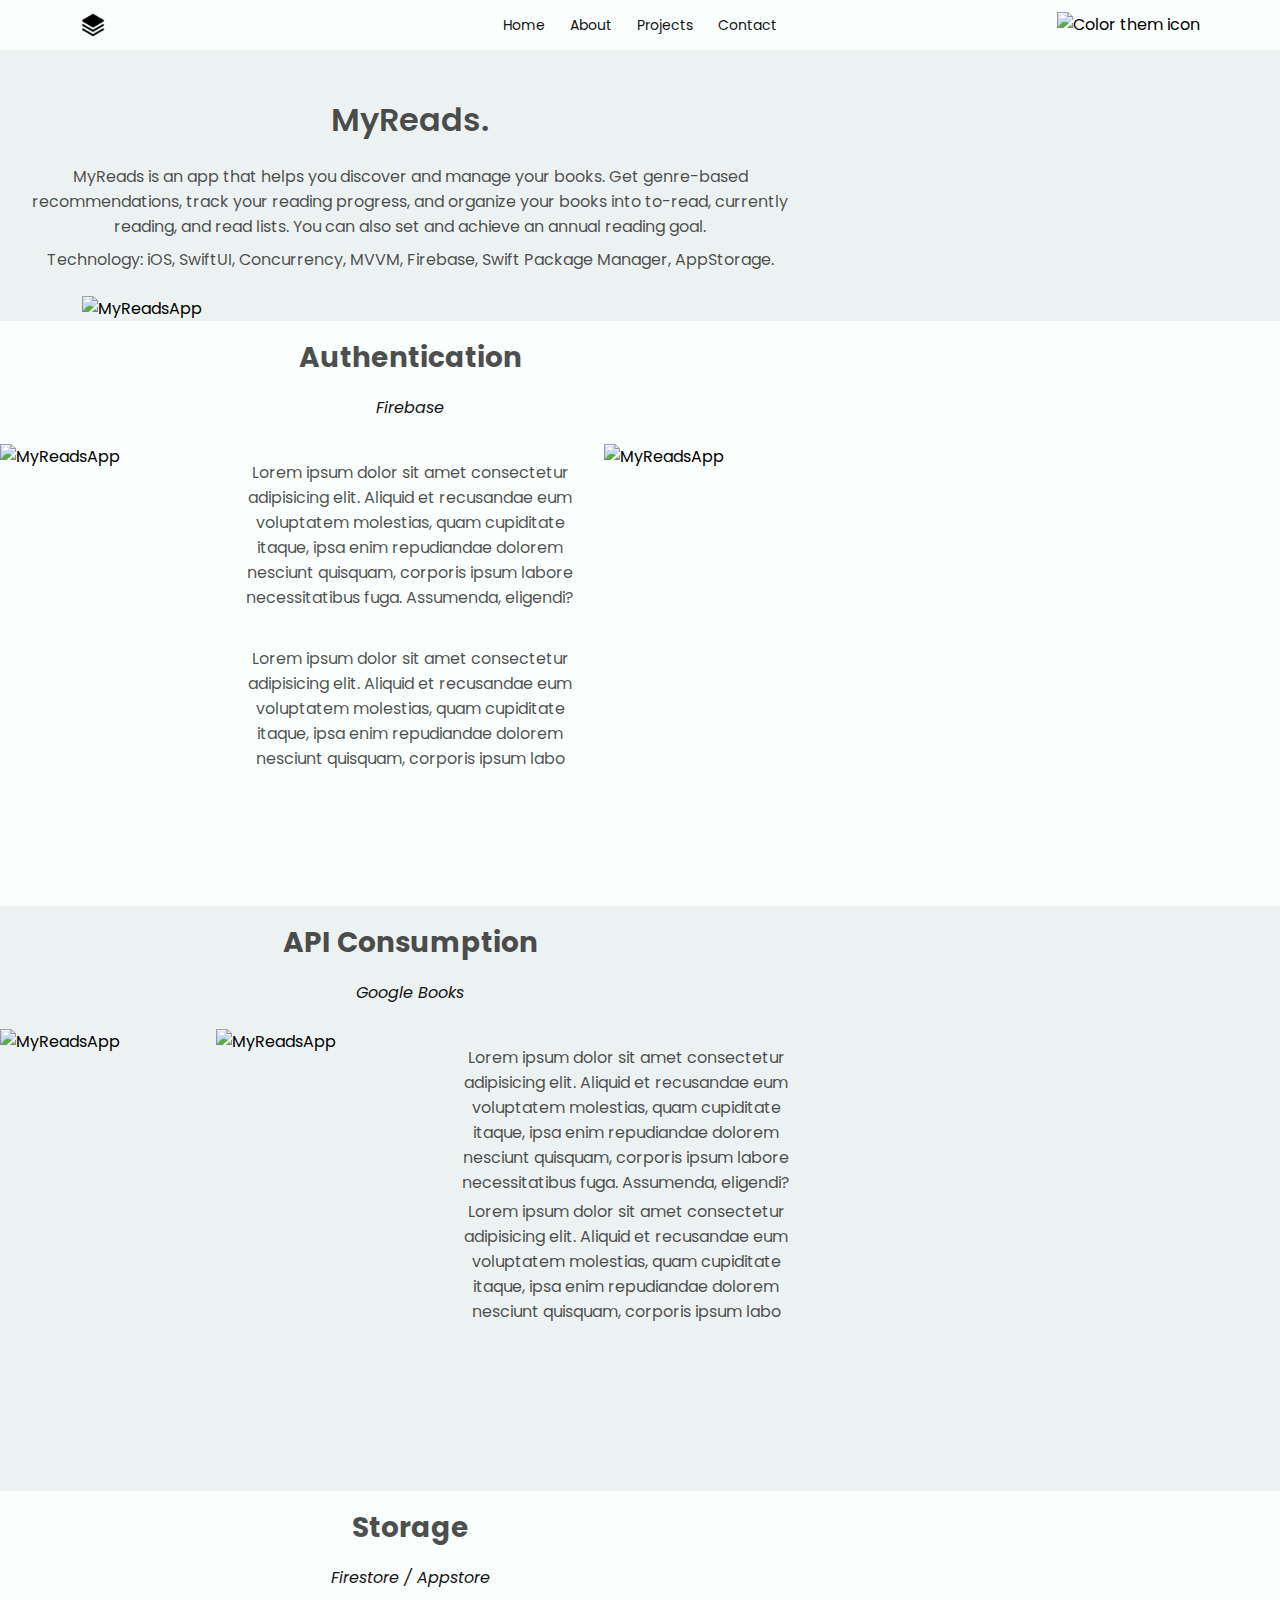
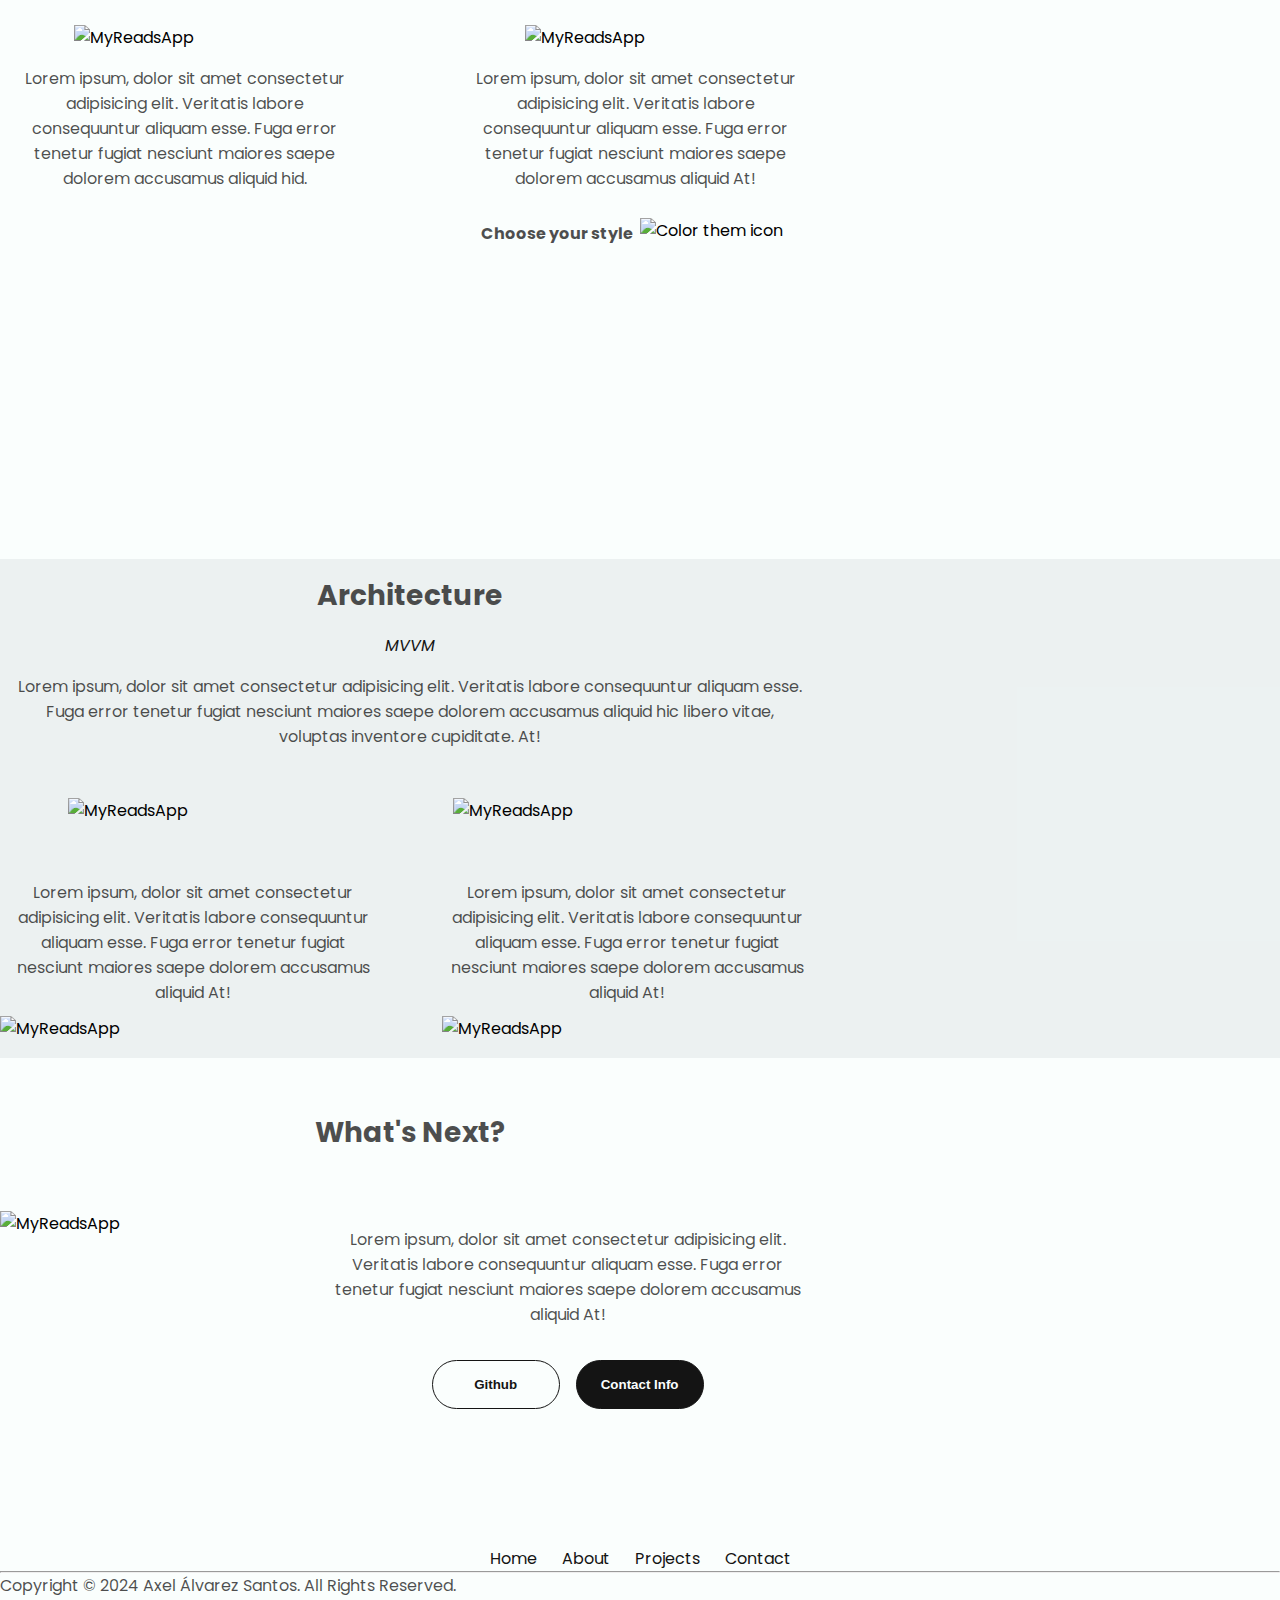
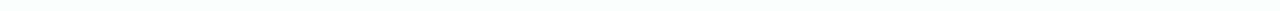
==== myreadsapp/index.html @ fb8199a4 "update media myreaadsapp details" ====
<!DOCTYPE html>
<html lang="en">
  <head>
    <meta charset="UTF-8" />
    <meta http-equiv="X-UA-Compatible" content="IE=edge" />
    <meta name="viewport" content="width=device-width, initial-scale=1.0" />
    <title>My Portfolio</title>
    
    <link rel="stylesheet" href="/-stylesheets/styleGeneral.css" />
    <link rel="stylesheet" href="/-stylesheets/style.css" />
    <link rel="stylesheet" href="/-stylesheets/projects.css" />
    
  </head>

  <body>
    <header>
      <!-- Contenedor de Navegación -->
      <div class="section-nav">
        <nav>
          <div class="logo">
            <img
              id="logo"
              class="icon"
              src="../assets/logo-light.png"
              src-light="../assets/logo-light.png"
              src-dark="../assets/logo-dark.png"z
              alt="logo icon"
            />
          </div>
          <div class="nav-links">
            <a href="/">Home</a>
            <a href="/#about">About</a>
            <a href="/#projects">Projects</a>
            <a href="/#contact">Contact</a>
          </div>
          <div class="icon-container">
            <img
              id="modeToggle"
              class="icon color-icon"
              src="../assets/theme_light.svg"
              src-light="../assets/theme_light.svg"
              src-dark="../assets/theme_dark.svg"
              alt="Color them icon"
            />
          </div>
        </nav>
      </div>
    </header>

    <main>
      <section id="myreadsapp-presentation" class="color">
        <div class="section-presentation-content">
          <h2>MyReads.</h2>

          <div class="section-details-presentation-content">
            <div class="section-textapp-content">
              <p class="section-text-p4">
                MyReads is an app that helps you discover and manage your books.
                Get genre-based recommendations, track your reading progress,
                and organize your books into to-read, currently reading, and
                read lists. You can also set and achieve an annual reading goal.
              </p>
              <p class="section-text-p4">
                Technology: iOS, SwiftUI, Concurrency, MVVM, Firebase, Swift
                Package Manager, AppStorage.
              </p>
            </div>

            <div class="section-presentation-screenshot-content">
              <img
                src="../assets/myreadsapp-screenshots/myreadsapp-presentation-light.png"
                src-light="../assets/myreadsapp-screenshots/myreadsapp-presentation-light.png"
                src-dark="../assets/myreadsapp-screenshots/myreadsapp-presentation-dark.png"
                alt="MyReadsApp"
                class="icon screenshot-presentation-img"
              />
            </div>
          </div>
        </div>
      </section>

      <section id="myreadsapp-authentication">
        <div class="section-appdetails-content">
          <h3>Authentication</h3>
          <h4>Firebase</h4>
          <div class="section-details">
            <div class="section-screenshot-content">
              <img
                src="../assets/myreadsapp-screenshots/myreadsapp-authentication-light.png"
                src-light="../assets/myreadsapp-screenshots/myreadsapp-authentication-light.png"
                src-dark="../assets/myreadsapp-screenshots/myreadsapp-authentication-dark.png"
                alt="MyReadsApp"
                class="icon screenshot-authentication-img"
              />
            </div>
            <div class="section-textapp-content">
              <p>
                Lorem ipsum dolor sit amet consectetur adipisicing elit. Aliquid
                et recusandae eum voluptatem molestias, quam cupiditate itaque,
                ipsa enim repudiandae dolorem nesciunt quisquam, corporis ipsum
                labore necessitatibus fuga. Assumenda, eligendi?
              </p>
              <p>
                Lorem ipsum dolor sit amet consectetur adipisicing elit. Aliquid
                et recusandae eum voluptatem molestias, quam cupiditate itaque,
                ipsa enim repudiandae dolorem nesciunt quisquam, corporis ipsum
                labo
              </p>
            </div>

            <div class="section-screenshot-content">
              <img
                src="../assets/myreadsapp-screenshots/myreadsapp-registrer-light.png"
                src-light="../assets/myreadsapp-screenshots/myreadsapp-registrer-light.png"
                src-dark="../assets/myreadsapp-screenshots/myreadsapp-registrer-dark.png"
                alt="MyReadsApp"
                class="icon screenshot-authentication-img"
              />
            </div>
          </div>
        </div>
      </section>

      <section id="myreadsapp-googlebooks" class="color">
        <div class="section-appdetails-content">
          <h3>API Consumption</h3>
          <h4>Google Books</h4>
          <div class="section-details">
            <div class="section-screenshot-content">
              <img
                src="../assets/myreadsapp-screenshots/myreadsapp-googleapi1-light.png"
                src-light="../assets/myreadsapp-screenshots/myreadsapp-googleapi1-light.png"
                src-dark="../assets/myreadsapp-screenshots/myreadsapp-googleapi1-dark.png"
                alt="MyReadsApp"
                class="icon screenshot-googlebooks-img"
              />
              <img
                src="../assets/myreadsapp-screenshots/myreadsapp-googleapi2-light.png"
                src-light="../assets/myreadsapp-screenshots/myreadsapp-googleapi2-light.png"
                src-dark="../assets/myreadsapp-screenshots/myreadsapp-googleapi2-dark.png"
                alt="MyReadsApp"
                class="icon screenshot-googlebooks-img"
              />
            </div>
            <div class="section-textapp-content">
              <p>
                Lorem ipsum dolor sit amet consectetur adipisicing elit. Aliquid
                et recusandae eum voluptatem molestias, quam cupiditate itaque,
                ipsa enim repudiandae dolorem nesciunt quisquam, corporis ipsum
                labore necessitatibus fuga. Assumenda, eligendi?
              </p>
              <p>
                Lorem ipsum dolor sit amet consectetur adipisicing elit. Aliquid
                et recusandae eum voluptatem molestias, quam cupiditate itaque,
                ipsa enim repudiandae dolorem nesciunt quisquam, corporis ipsum
                labo
              </p>
            </div>
          </div>
        </div>
      </section>

      <section id="myreadsapp-storage">
        <div class="section-appdetails-content">
          <h3>Storage</h3>
          <h4>Firestore / Appstore</h4>
          <div class="section-details">
            <div class="section-screenshot-content">
              <!-- <h4>Firestore</h4> -->
              <img
                src="../assets/myreadsapp-screenshots/myreadsapp-firestore-light.png"
                src-light="../assets/myreadsapp-screenshots/myreadsapp-firestore-light.png"
                src-dark="../assets/myreadsapp-screenshots/myreadsapp-firestore-dark.png"
                alt="MyReadsApp"
                class="icon screenshot-storage-img"
              />
              <div class="section-textapp-content">
                <p>
                  Lorem ipsum, dolor sit amet consectetur adipisicing elit.
                  Veritatis labore consequuntur aliquam esse. Fuga error tenetur
                  fugiat nesciunt maiores saepe dolorem accusamus aliquid hid.
                </p>
              </div>
            </div>
            <div class="section-screenshot-content">
              <!-- <h4>AppStore</h4> -->
              <img
                src="../assets/myreadsapp-screenshots/myreadsapp-appstorage-light.png"
                src-light="../assets/myreadsapp-screenshots/myreadsapp-appstorage-light.png"
                src-dark="../assets/myreadsapp-screenshots/myreadsapp-appstorage-dark.png"
                alt="MyReadsApp"
                class="icon screenshot-storage-img"
              />
              <div class="section-textapp-content">
                <p>
                  Lorem ipsum, dolor sit amet consectetur adipisicing elit.
                  Veritatis labore consequuntur aliquam esse. Fuga error tenetur
                  fugiat nesciunt maiores saepe dolorem accusamus aliquid At!
                </p>
                
              </div>
              <div class="try-mode">
                <p>Choose your style</p>
                <div class="icon-container">
                  <img
                    id="modeToggle2"
                    class="icon color-icon"
                    src="../assets/theme_light.svg"
                    src-light="../assets/theme_light.svg"
                    src-dark="../assets/theme_dark.svg"
                    alt="Color them icon"
                  />
                </div>
              </div>
              
            </div>
          </div>
        </div>
      </section>

      <section id="myreadsapp-mvvm" class="color">
        <div class="section-appdetails-content">

          <h3>Architecture</h3>
          <h4>MVVM</h4>

          <div class="section-textapp-content">
            <p>
              Lorem ipsum, dolor sit amet consectetur adipisicing elit.
              Veritatis labore consequuntur aliquam esse. Fuga error tenetur
              fugiat nesciunt maiores saepe dolorem accusamus aliquid hic
              libero vitae, voluptas inventore cupiditate. At!
            </p>
          </div>

          <div class="section-details">
            <div class="section-screenshot-content">
              <img
                src="../assets/myreadsapp-screenshots/myreadsapp-mvvm-light.png"
                src-light="../assets/myreadsapp-screenshots/myreadsapp-mvvm-light.png"
                src-dark="../assets/myreadsapp-screenshots/myreadsapp-mvvm-dark.png"
                alt="MyReadsApp"
                class="icon screenshot-viewmodel-img"
              />
            </div>

            <div class="section-screenshot-content">
              <img
                src="../assets/myreadsapp-screenshots/myreadsapp-code-viewmodel-light.png"
                src-light="../assets/myreadsapp-screenshots/myreadsapp-code-viewmodel-light.png"
                src-dark="../assets/myreadsapp-screenshots/myreadsapp-code-viewmodel-dark.png"
                alt="MyReadsApp"
                class="icon screenshot-code-viewmodel-img"
              />
            </div>
          </div>
        
          
          <div class="section-details">
            <div class="section-screenshot-content">
              <div class="section-textapp-content">
                <p>
                  Lorem ipsum, dolor sit amet consectetur adipisicing elit.
                  Veritatis labore consequuntur aliquam esse. Fuga error tenetur
                  fugiat nesciunt maiores saepe dolorem accusamus aliquid At!
                </p>
              </div>
              <img
                src="../assets/myreadsapp-screenshots/myreadsapp-code-repository-light.png"
                src-light="../assets/myreadsapp-screenshots/myreadsapp-code-repository-light.png"
                src-dark="../assets/myreadsapp-screenshots/myreadsapp-code-repository-dark.png"
                alt="MyReadsApp"
                class="icon screenshot-code-repository-img"
              />
            </div>

            <div class="section-screenshot-content">
              <div class="section-textapp-content">
                <p>
                  Lorem ipsum, dolor sit amet consectetur adipisicing elit.
                  Veritatis labore consequuntur aliquam esse. Fuga error tenetur
                  fugiat nesciunt maiores saepe dolorem accusamus aliquid At!
                </p>
              </div>
              <img
                src="../assets/myreadsapp-screenshots/myreadsapp-code-datasource-light.png"
                src-light="../assets/myreadsapp-screenshots/myreadsapp-code-datasource-light.png"
                src-dark="../assets/myreadsapp-screenshots/myreadsapp-code-datasource-dark.png"
                alt="MyReadsApp"
                class="icon screenshot-code-datasource-img"
              />
            </div>
          </div>
          
        </div>
      </section>


      <section id="myreadsapp-whatsnext">
        <div class="section-appdetails-content">
          <h3>What's Next?</h3>
          <section class="section-details">
            <div class="section-screenshot-content">
              <img
                src="../assets/myreadsapp-screenshots/myreadsapp-whatsnext-light.png"
                src-light="../assets/myreadsapp-screenshots/myreadsapp-whatsnext-light.png"
                src-dark="../assets/myreadsapp-screenshots/myreadsapp-whatsnext-dark.png"
                alt="MyReadsApp"
                class="icon screenshot-whatsnext-img"
              />
            </div>
            <div class="section-textapp-content">
              
              <p>
                Lorem ipsum, dolor sit amet consectetur adipisicing elit.
                Veritatis labore consequuntur aliquam esse. Fuga error tenetur
                fugiat nesciunt maiores saepe dolorem accusamus aliquid At!
              </p>



              <div class="btn-container">
                <button
                  class="btn btn-color-2"
                  onclick="window.open('')"
                >
                  Github
                </button>
                <button
                  class="btn btn-color-1"
                  onclick="location.href='/#contact'"
                >
                  Contact Info
                </button>
              </div>
            </div>

            
            
          </section>
          


        </div>
      </section>

    </main>

    <!-- Footer -->
    <footer>
      <div class="section-container">
        <div class="directory nav-links">
          <a href="/#profile">Home</a>
          <a href="/#about">About</a>
          <a href="/#projects">Projects</a> 
          <a href="/#contact">Contact</a>
        </div>

        <div class="legal">
          <hr />
          <p>Copyright &#169; 2024 Axel Álvarez Santos. All Rights Reserved.</p>
        </div>
      </div>
    </footer>

    <!-- Script -->
    <script src="../script.js"></script>
  </body>
</html>
---- -stylesheets/styleGeneral.css ----
/* GENERAL */

@import url("https://fonts.googleapis.com/css2?family=Poppins:wght@300;400;500;600&display=swap");

:root {
  --color-element-background-primary: #fafefd;
  --color-element-background-primary-alternate: #141414fe;
  --color-element-background-secondary: #c2cdd140;
  --color-element-background-secondary-alternate: #141414f2;
  --color-element-background-tertiary: #fafefdbf;
  --color-element-label-primary: #141414;
  --color-element-label-primary-alternate: #fafefdfe;
  --color-element-label-secondary: #141414bf;
  --color-element-label-secondary-alternate: #c2cdd1;
  --color-element-border-primary: #141414 0.1rem solid;
  --color-element-border-prymary-alternate: #fafefdfe 0.1rem solid;

  --color-element-button-primary: #fafefd;
  --color-element-button-primary-alternate: #141414;

  --color-element-link: #009cdf;
  --color-element-separator: #c2cdd1;

  --font-size-s: 12px;
  --font-size-m: 14px;
  --font-size-l: 16px;

  --symbol-xs: 20px;
  --symbol-s: 23px;
	--symbol-m: 26px;
	--symbol-l: 35px;

  --padding-xxs: 4px;
	--padding-xs: 10px;
	--padding-s: 20px;
	--padding-m: 40px;
	--padding-l: 80px;
  --padding-xl: 100px;
	
	--content-width-article: 600px;
	--content-width-normal: 1000px;
  --content-width-extra: 1400px;
}

/* Dark Mode */
[theme="dark"] {
  --color-element-background-primary: #141414;
  --color-element-background-primary-alternate: #141414fe;
  --color-element-background-secondary: #302f2f40;
  --color-element-background-secondary-alternate: #3d322e40;
  --color-element-background-tertiary: #141414bf;
  --color-element-label-primary: #fafefd;
  --color-element-label-primary-alternate: #fafefdfe;
  --color-element-label-secondary: #fafefdbf;
  --color-element-label-secondary-alternate: #c2cdd1;

  --color-element-button-primary: #141414;
  --color-element-button-primary-alternate: #fafefd;

  --color-element-border-primary: #fafefdfe 0.1rem solid;
  --color-element-border-prymary-alternate: #141414 0.1rem solid;

  --color-element-separator: #c2cdd180;
}

* {
  margin: 0;

}

html {
  overflow-x: hidden;
  scroll-behavior: smooth;
}

body {
  font-family: "Poppins", sans-serif;
  background-color: var(--color-element-background-primary);
  overflow-x: hidden;
}

h1 {
  font-weight: 600;
  font-size: 3rem;
  color: var(--color-element-label-primary);
}

h2 {
  font-weight: 600;
  font-size: 2rem;
  color: var(--color-element-label-secondary);
  margin-bottom: 0.25rem;
}

h3 {
  font-size: 1.75rem;
  margin-bottom: 1rem;
  margin-top: 1rem;
  color: var(--color-element-label-secondary);
}

h4 {
  font-weight: 400;
  font-size: 1rem;
  color: var(--color-element-label-primary);
  font-style: italic;
}

p {
  font-size: var(--font-size-l);
  color: var(--color-element-label-secondary);
}

a,
.btn {
  transition: all 300ms ease;
}

/* NAV */
header {
  position: fixed;
  top: 0;
  width: 100%;
  background-color: var(--color-element-background-primary);
  z-index: 1000;
  /* box-shadow: 0 2px 5px rgba(0, 0, 0, 0.1); */
  display: flex;
  justify-content: center;
  height: 50px;
  align-items: center;
}

.section-nav {
  width: min(100dvw - var(--padding-l), var(--content-width-extra));
  padding: 0 5rem;
}

header nav {
  display: grid;
  grid-template-columns: 2fr 1fr 2fr;
  box-sizing: border-box;
  margin: auto;
  justify-content: center;
  gap: 45px;
  align-items: center;
}

.icon-container,
.logo {
  display: flex;
  align-self: center;
}

.nav-links {
  grid-column: 2;
  display: flex;
  gap: 25px;
  justify-content: center;
}

.icon-container {
  grid-column: 3;
  margin-left: auto;
}

nav a {
  text-decoration: none;
  color: var(--color-element-label-primary);
  font-size: 14px;
}

a {
  text-decoration: none;
  color: var(--color-element-label-primary);
}

a:hover {
  color: var(--color-element-label-secondary);
}

/* ICONS */
.icon {
  cursor: pointer;
  height: var(--symbol-l);
}

nav .icon {
  cursor: pointer;
  height: var(--symbol-m);
}

/* BUTTONS */
.btn-container {
  display: flex;
  justify-content: center;
  gap: 1rem;
  margin-top: 1.75rem;
}

.btn {
  font-weight: 600;
  transition: all 300ms ease;
  padding: 1rem;
  width: 8rem;
  border-radius: 2rem;
}

.btn-color-1,
.btn-color-2 {
  border: var(--color-element-border-primary);
}

.btn-color-2 {
  background: none;
  color: var(--color-element-button-primary-alternate);
}

.btn-color-1,
.btn-color-2:hover {
  background: var(--color-element-button-primary-alternate);
  color: var(--color-element-button-primary);
}

.btn-color-1:hover {
  background: var(--color-element-background-tertiary);
  color: var(--color-element-button-primary-alternate);
}

.btn-container {
  gap: 1rem;
}
---- -stylesheets/projects.css ----
/* GENERAL */
.color {
  background-color: var(--color-element-background-secondary);
}

p {
  margin-bottom: 1%;
}

.section-textapp-content {
  display: flex;
  flex-direction: column;
  justify-content: center;
  text-align: center;
  margin: 1rem;
}

/* PRESENTATION SECTION*/
#myreadsapp-presentation {
  max-height: 94dvh;
  padding-top: 6rem;
}

.section-presentation-content {
  display: flex;
  flex-direction: column;
  width: min(100dvh - var(--padding-l), var(--content-width-normal));
  height: 100%;
  align-items: center;
  overflow: hidden;
}

.section-details-presentation-content {
  display: flex;
  flex-direction: column;
  width: auto;
  height: 100%;
  align-items: center;
}

.section-presentation-screenshot-content {
  display: flex;
  margin-top: auto;
  width: 80%;
  height: 75%;
  overflow: hidden;
}

.screenshot-presentation-img {
  width: 100%;
  height: 100%;
  object-fit: contain;
  margin: auto auto 0;
}

/* DETAILS GENERAL */
.section-appdetails-content {
  display: flex;
  flex-direction: column;
  width: min(100dvh - var(--padding-l), var(--content-width-normal));
  height: auto;
  align-items: center;
  margin: auto 0;
}

.section-details {
  display: flex;
  flex-direction: row;
  width: 100%;
  height: 100%;
  margin-top: 3%;
}

.section-screenshot-content {
  display: flex;
  flex-direction: column;
  width: 100%;
  height: auto;
  align-items: center;
}

/* AUTHENTICATION */
#myreadsapp-authentication {
  min-height: 65dvh;
  height: auto;
}

#myreadsapp-authentication .section-screenshot-content {
  width: 28%;
}

#myreadsapp-authentication .section-textapp-content {
  width: 46%;
  gap: 2rem;
}

.screenshot-authentication-img {
  width: 100%;
  height: 100%;
  object-fit: contain;
  margin: auto;
}

/* GOOGLEBOOKS */
#myreadsapp-googlebooks {
  min-height: 65dvh;
  height: auto;
}

#myreadsapp-googlebooks .section-screenshot-content {
  flex-direction: row;
  width: 56%;
  gap: 0;
}

#myreadsapp-googlebooks .section-textapp-content {
  width: 46%;
}

.screenshot-googlebooks-img {
  width: 50%;
  height: 100%;
  object-fit: contain;
  margin: auto;
}

/* STORAGE */
#myreadsapp-storage {
  min-height: 70dvh;
  height: auto;
}

#myreadsapp-storage .section-details {
  flex-direction: row;
  gap: 10%;
}

#myreadsapp-storage .section-screenshot-content {
  width: 50%;
  height: 100%;
}

.screenshot-storage-img {
  width: 60%;
  height: 100%;
  object-fit: contain;
  margin: 3% 0 0;
}

#myreadsapp-storage .icon-container {
  margin: 2%;
}

#myreadsapp-storage .icon-container img {
  pointer-events: visible;
}

/* MVVM */
#myreadsapp-mvvm {
  height: auto;
  padding-top: 0rem;
}

#myreadsapp-mvvm .section-appdetails-content {
  margin: 3% 0;
}

#myreadsapp-mvvm .section-details {
  flex-direction: row;
  gap: 3rem;
  margin-bottom: 2%;
}

.screenshot-viewmodel-img {
  width: 65%;
  height: 100%;
  object-fit: contain;
  margin: auto;
}

.screenshot-code-viewmodel-img {
  width: 90%;
  height: 100%;
  object-fit: contain;
  margin: auto;
}

#myreadsapp-mvvm .section-screenshot-content {
  margin: 0 auto auto;
}

#myreadsapp-mvvm .section-textapp-content {
  margin-bottom: 2%;
}

.screenshot-code-repository-img {
  width: 100%;
  height: 100%;
  object-fit: contain;
  margin: 0 auto auto;
}

.screenshot-code-datasource-img {
  width: 96%;
  height: 100%;
  object-fit: contain;
  margin: 0 auto auto;
}

/* WHATS NEXT */
#myreadsapp-whatsnext {
  min-height: 50dvh;
  height: auto;
  padding-top: 0rem;
  justify-content: end;
}

#myreadsapp-whatsnext .section-appdetails-content {
  flex-direction: column;
  height: 100%;
  margin-bottom: 0;
}

#myreadsapp-whatsnext .section-details {
  margin-top: 5%;
  margin-bottom: 0;
  flex-direction: row;
}

#myreadsapp-whatsnext .section-screenshot-content {
  width: 40%;
}

#myreadsapp-whatsnext .section-textapp-content {
  flex-direction: column;
  width: 60%;
  margin-bottom: auto;
}

.screenshot-whatsnext-img {
  width: 100%;
  height: 100%;
  object-fit: contain;
  margin: 0 auto auto;
  margin-inline: 0;
}

.screenshot-whatsnext-img img {
  margin-top: auto;
}

.try-mode {
  display: flex;
  flex-direction: row;
  width: 100%;
  align-items: center;
  justify-content: center;
  margin: auto;
}

.try-mode p {
  font-weight: bold;
}

/* Prevent selecting images */
nav img {
  pointer-events: visible;
}

img {
  pointer-events: none;
}

@media screen and (min-width: 2560px) {
  .section-nav {
    width: min(100dvh - var(--padding-l), var(--content-width-extra));
  }

  .section-appdetails-content {
    width: min(100dvh - var(--padding-l), var(--content-width-extra));
  }

  .section-presentation-screenshot-content {
    display: flex;
    margin-top: auto;
    width: 100dvw;
    height: auto;
    overflow: hidden;
    padding: auto;
  }
}

@media screen and (max-width: 1024px) {
  .section-nav,
  .section-presentation-content,
  .section-appdetails-content {
    width: 95dvw;
  }
}

@media screen and (max-width: 834px) {
}

@media only screen and (max-width: 700px) {
  header nav {
    gap: 25px;
  }

  nav .icon {
    height: var(--symbol-s);
  }

  h1 {
    font-size: 1.75rem;
  }

  h2 {
    font-size: 1.25rem;
  }

  h3 {
    font-size: 1.25rem;
  }

  h4 {
    font-size: 0.9rem;
  }

  p {
    font-size: var(--font-size-s);
  }

  .section-appdetails-content {
    margin: 1rem 0 2rem;
  }

  /* PRESENTATION SECTION */
  #myreadsapp-presentation {
    max-height: 90dvh;
    height: auto;
    /* overflow: hidden; */
  }

  .section-presentation-screenshot-content {
    width: 100dvw;
    height: auto;
  }

  #myreadsapp img {
    margin-bottom: 0;
  }

  /* AUTHENTICATION SECTION */
  #myreadsapp-authentication {
    height: auto;
    margin: 2rem 0;
  }

  #myreadsapp-authentication .section-details {
    flex-direction: column;
    align-items: center;
    margin: 2rem 0;
  
  }

  #myreadsapp-authentication .section-screenshot-content {
    width: 60dvw;
  }

  #myreadsapp-authentication .section-textapp-content {
    width: 70dvw;
  }

  /* AUTHENTICATION GOOGLEBOOKS */
  #myreadsapp-googlebooks {
    height: auto;
  }

  #myreadsapp-googlebooks .section-details {
    flex-direction: column;
    align-items: center;
    margin: 2rem 0;
  }

  #myreadsapp-googlebooks .section-screenshot-content {
    width: 80dvw;
  }

  #myreadsapp-googlebooks .section-textapp-content {
    width: 70dvw;
  }

  /* AUTHENTICATION STORAGE */

  #myreadsapp-storage {
    height: auto;
  }

  #myreadsapp-storage .section-details {
    flex-direction: column;
    align-items: center;
    margin: 2rem 0;
    gap: 2rem;
  }

  #myreadsapp-storage .section-screenshot-content {
    width: 90dvw;
  }

  #myreadsapp-storage .section-textapp-content {
    width: 90dvw;
  }

  /* MVVM SECTION */
  #myreadsapp-mvvm {
    height: auto;
  }


  #myreadsapp-mvvm .section-details {
    flex-direction: column;
    align-items: center;
    margin: 2rem 0;
    gap: 2rem;
  }

  
  #myreadsapp-mvvm .section-details img {
    width: 70dvw;
  }

  #myreadsapp-mvvm .section-textapp-content {
    width: 90dvw;
  }


  /* AUTHENTICATION WHATSANEXT */
  #myreadsapp-whatsnext {
    height: auto;
  }

  #myreadsapp-whatsnext .section-details {
    flex-direction: column-reverse;
    align-items: center;
    margin: 2rem 0 0;
    gap: 3rem;
  }


  #myreadsapp-whatsnext .section-screenshot-content {
    margin-top: auto;
    margin-bottom: 0;
    margin-top: 2rem;
    width: 50dvw;
    
  }

  #myreadsapp-whatsnext img {
    margin-top: auto;
  }

  #myreadsapp-whatsnext .btn {
    padding: 0.75rem;
  }

  /* FOOTER */
  footer .directory {
    gap : 14px
  } 
}
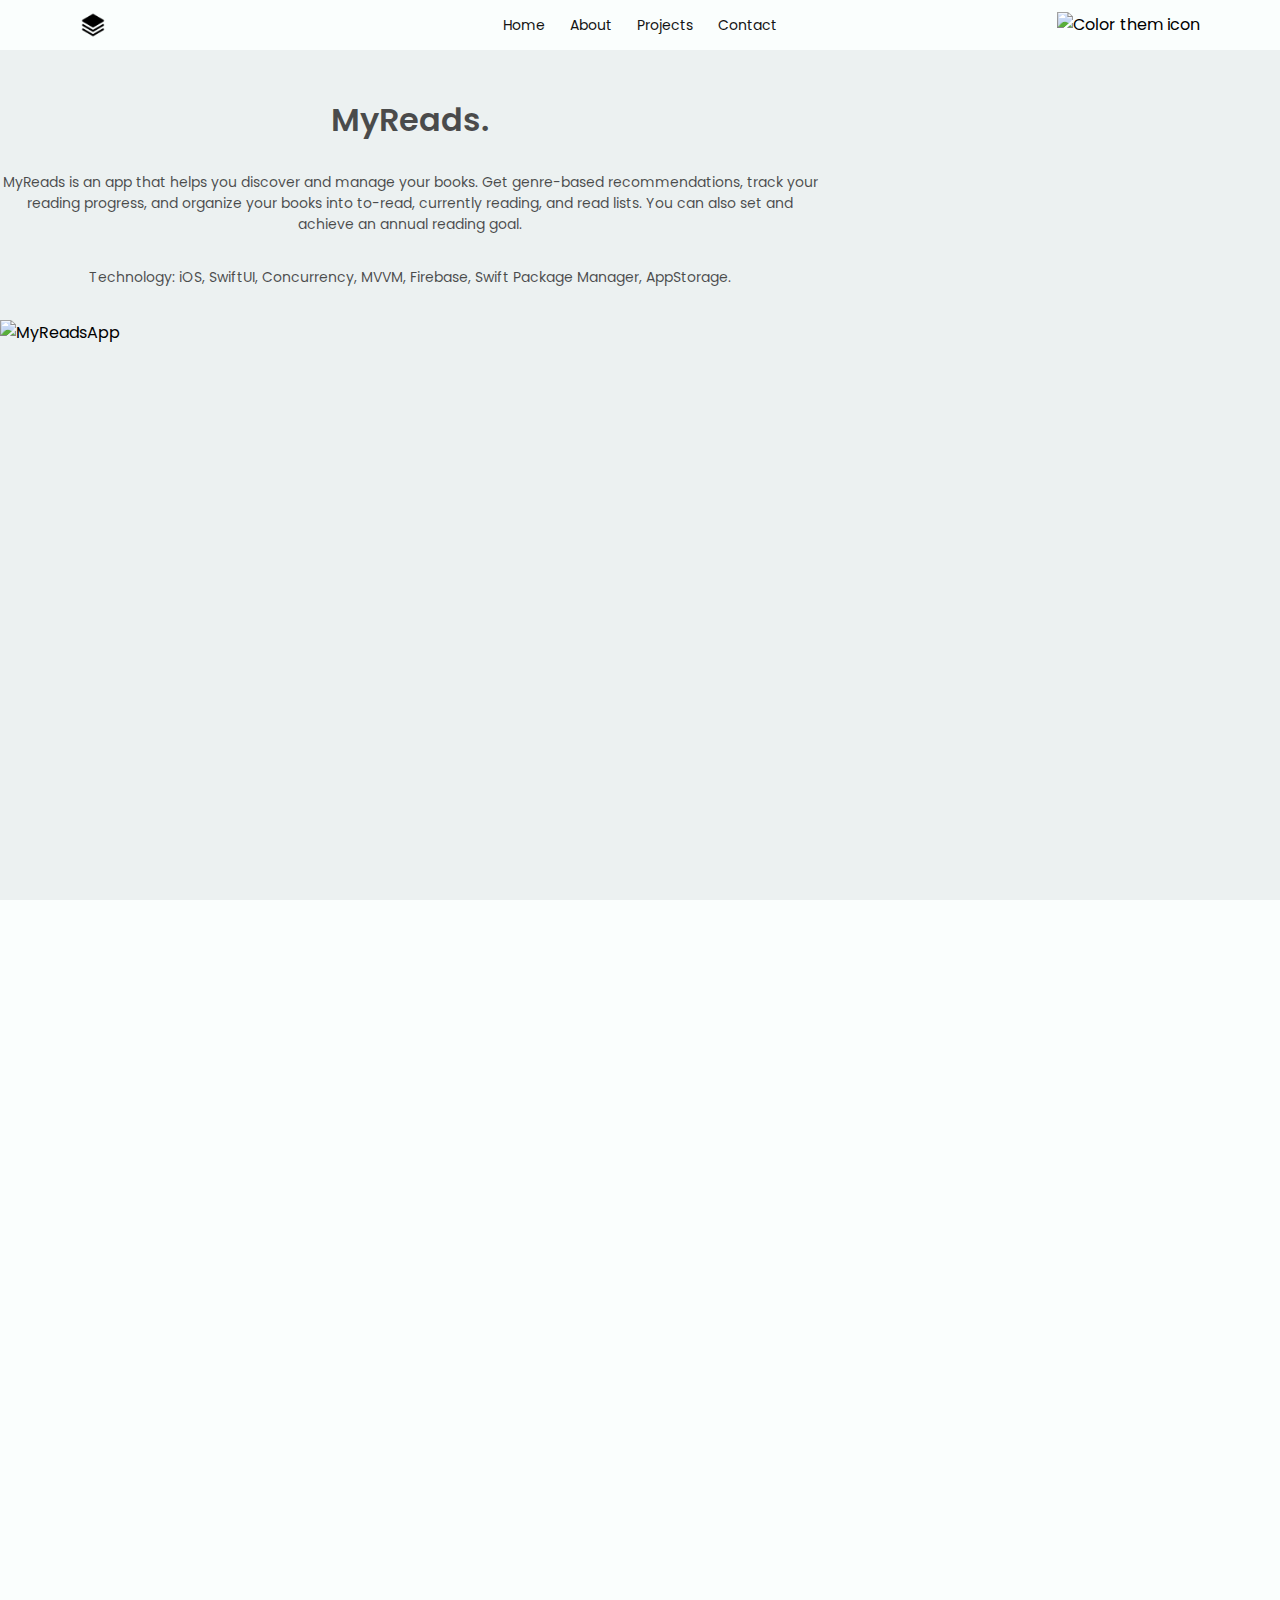
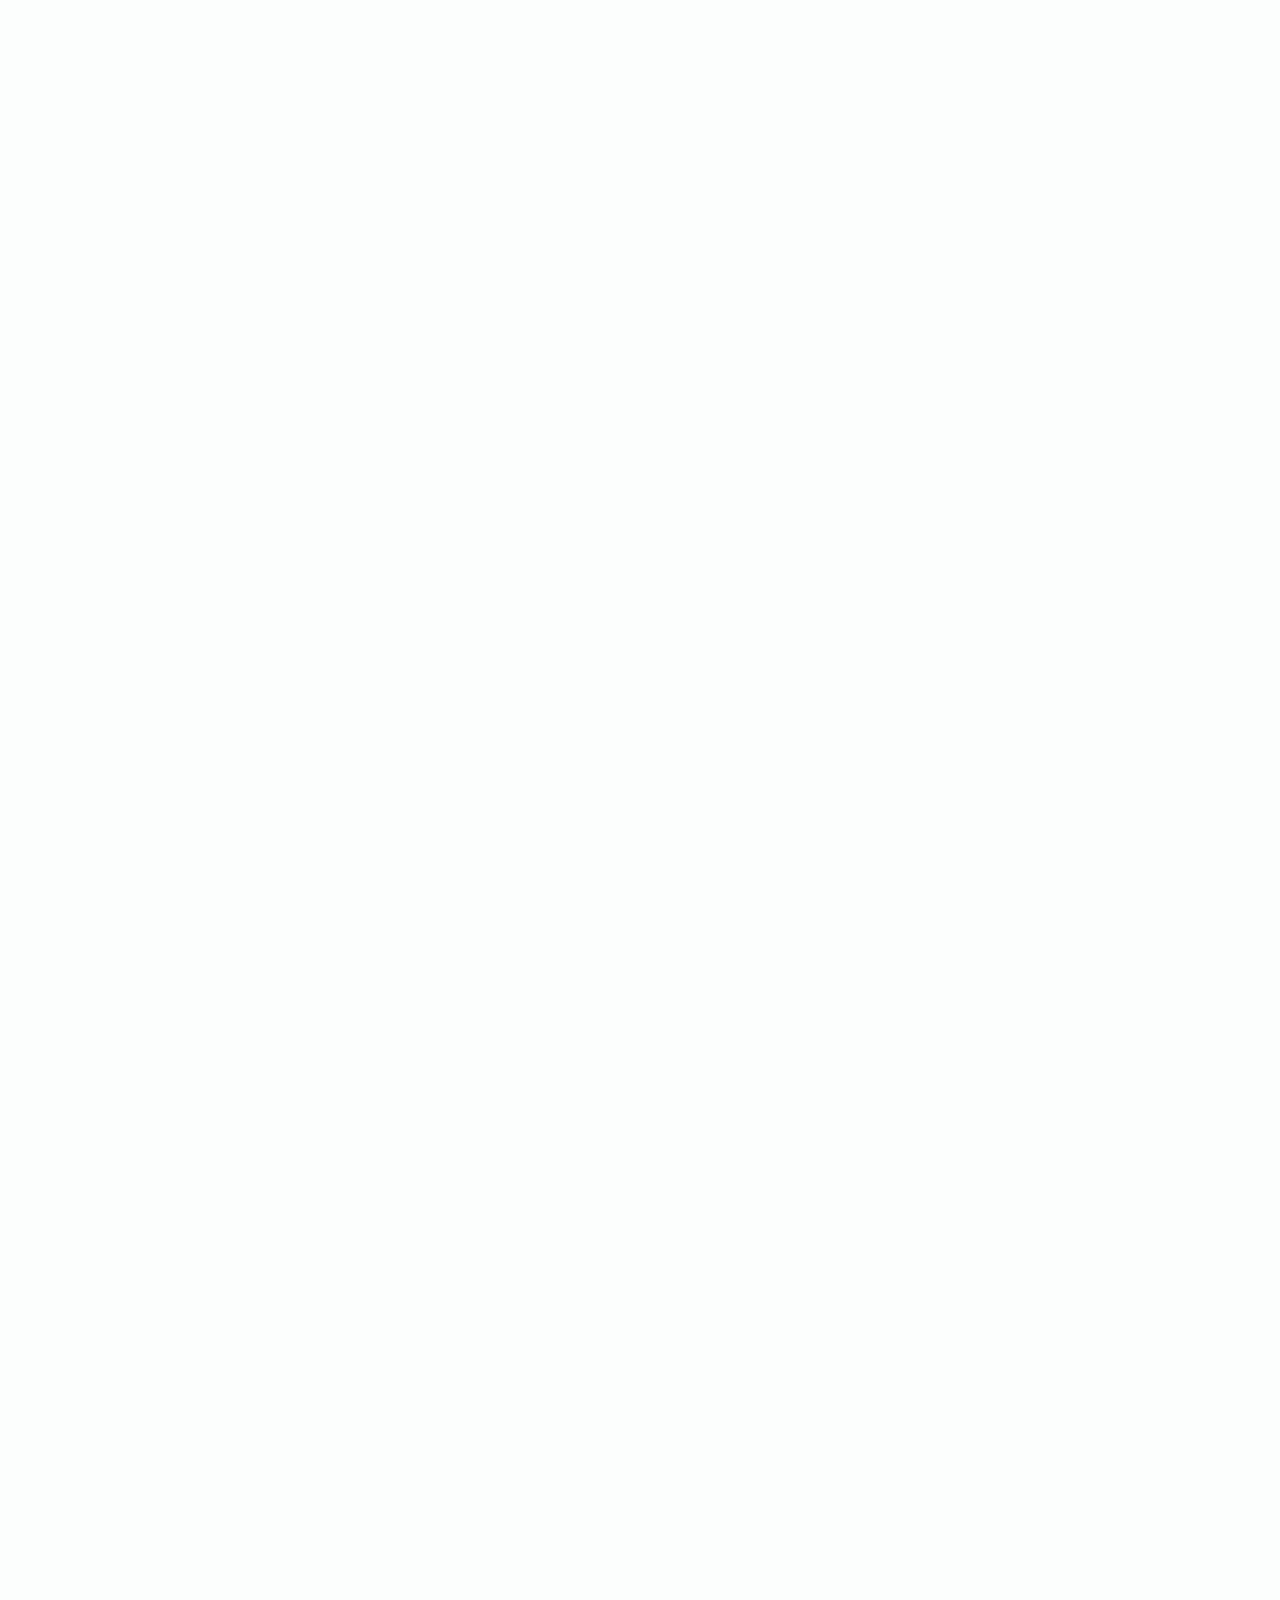
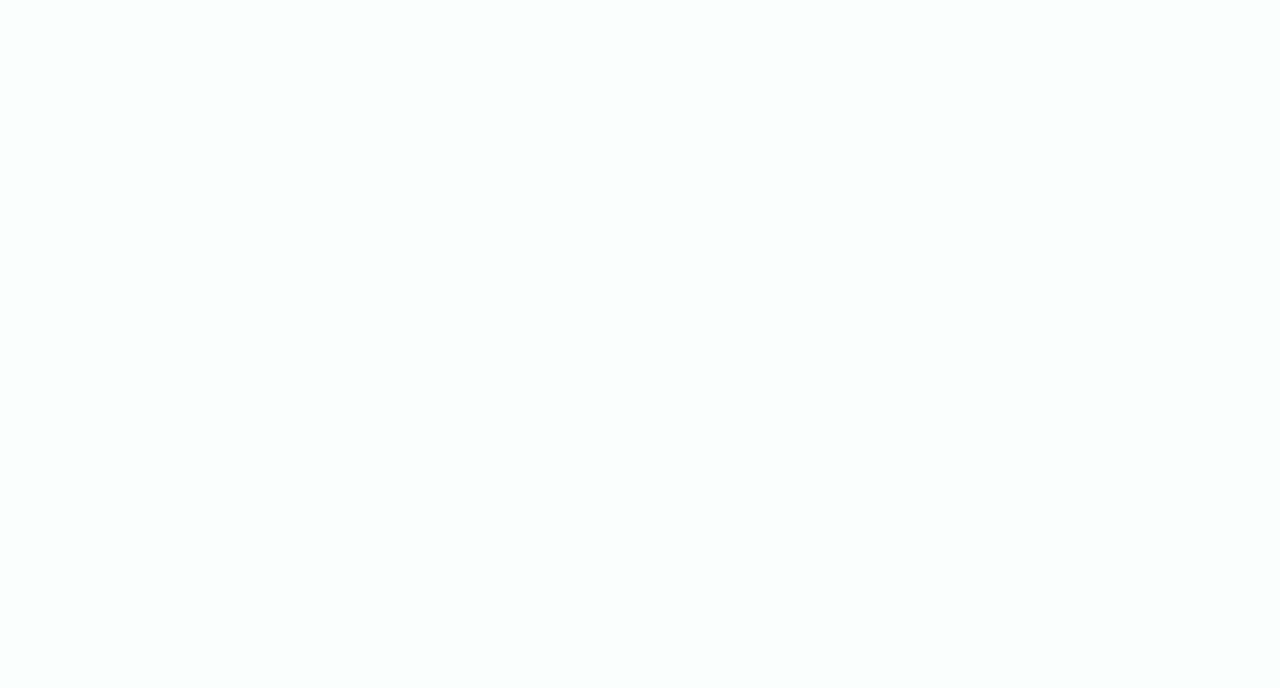
==== commit bb2d0bb6: "update myreadsapp struct" ====
--- a/myreadsapp/index.html
+++ b/myreadsapp/index.html
@@ -5,11 +5,10 @@
     <meta http-equiv="X-UA-Compatible" content="IE=edge" />
     <meta name="viewport" content="width=device-width, initial-scale=1.0" />
     <title>My Portfolio</title>
-    
+
     <link rel="stylesheet" href="/-stylesheets/styleGeneral.css" />
     <link rel="stylesheet" href="/-stylesheets/style.css" />
     <link rel="stylesheet" href="/-stylesheets/projects.css" />
-    
   </head>
 
   <body>
@@ -23,7 +22,7 @@
               class="icon"
               src="../assets/logo-light.png"
               src-light="../assets/logo-light.png"
-              src-dark="../assets/logo-dark.png"z
+              src-dark="../assets/logo-dark.png"
               alt="logo icon"
             />
           </div>
@@ -90,21 +89,23 @@
                 src-light="../assets/myreadsapp-screenshots/myreadsapp-authentication-light.png"
                 src-dark="../assets/myreadsapp-screenshots/myreadsapp-authentication-dark.png"
                 alt="MyReadsApp"
-                class="icon screenshot-authentication-img"
+                class="icon screenshot-img"
               />
             </div>
             <div class="section-textapp-content">
               <p>
-                Lorem ipsum dolor sit amet consectetur adipisicing elit. Aliquid
-                et recusandae eum voluptatem molestias, quam cupiditate itaque,
-                ipsa enim repudiandae dolorem nesciunt quisquam, corporis ipsum
-                labore necessitatibus fuga. Assumenda, eligendi?
-              </p>
-              <p>
-                Lorem ipsum dolor sit amet consectetur adipisicing elit. Aliquid
-                et recusandae eum voluptatem molestias, quam cupiditate itaque,
-                ipsa enim repudiandae dolorem nesciunt quisquam, corporis ipsum
-                labo
+                The authentication screen allows users to log in to the app
+                using their email and password or through Google and Apple
+                authentication. The integration with Firebase Authentication
+                ensures a secure and efficient process, managing both credential
+                verification and real-time error handling.
+              </p>
+              <p>
+                The registration screen provides new users with the option to
+                create an account using their email and password. Upon
+                registration, user data is securely stored in Firebase
+                Authentication, facilitating user management and integration
+                with other Firebase services.
               </p>
             </div>
 
@@ -114,7 +115,7 @@
                 src-light="../assets/myreadsapp-screenshots/myreadsapp-registrer-light.png"
                 src-dark="../assets/myreadsapp-screenshots/myreadsapp-registrer-dark.png"
                 alt="MyReadsApp"
-                class="icon screenshot-authentication-img"
+                class="icon screenshot-img"
               />
             </div>
           </div>
@@ -132,28 +133,32 @@
                 src-light="../assets/myreadsapp-screenshots/myreadsapp-googleapi1-light.png"
                 src-dark="../assets/myreadsapp-screenshots/myreadsapp-googleapi1-dark.png"
                 alt="MyReadsApp"
-                class="icon screenshot-googlebooks-img"
-              />
+                class="icon screenshot-img"
+              />
+            </div>
+            <div class="section-screenshot-content">
               <img
                 src="../assets/myreadsapp-screenshots/myreadsapp-googleapi2-light.png"
                 src-light="../assets/myreadsapp-screenshots/myreadsapp-googleapi2-light.png"
                 src-dark="../assets/myreadsapp-screenshots/myreadsapp-googleapi2-dark.png"
                 alt="MyReadsApp"
-                class="icon screenshot-googlebooks-img"
+                class="icon screenshot-img"
               />
             </div>
             <div class="section-textapp-content">
               <p>
-                Lorem ipsum dolor sit amet consectetur adipisicing elit. Aliquid
-                et recusandae eum voluptatem molestias, quam cupiditate itaque,
-                ipsa enim repudiandae dolorem nesciunt quisquam, corporis ipsum
-                labore necessitatibus fuga. Assumenda, eligendi?
-              </p>
-              <p>
-                Lorem ipsum dolor sit amet consectetur adipisicing elit. Aliquid
-                et recusandae eum voluptatem molestias, quam cupiditate itaque,
-                ipsa enim repudiandae dolorem nesciunt quisquam, corporis ipsum
-                labo
+                The application integrates the Google Books API, allowing users
+                to search for books in real-time and displaying results that
+                include the cover image, title, and a brief description. These
+                data are directly retrieved from the API and transformed to fit
+                the user interface, ensuring a clear and organized presentation.
+              </p>
+              <p>
+                When a user selects a book, the app provides a detailed view
+                with additional information such as the author, full synopsis,
+                and other relevant details. This data is efficiently processed
+                from the API to ensure a seamless and consistent user
+                experience.
               </p>
             </div>
           </div>
@@ -172,13 +177,16 @@
                 src-light="../assets/myreadsapp-screenshots/myreadsapp-firestore-light.png"
                 src-dark="../assets/myreadsapp-screenshots/myreadsapp-firestore-dark.png"
                 alt="MyReadsApp"
-                class="icon screenshot-storage-img"
+                class="icon screenshot-img"
               />
               <div class="section-textapp-content">
                 <p>
-                  Lorem ipsum, dolor sit amet consectetur adipisicing elit.
-                  Veritatis labore consequuntur aliquam esse. Fuga error tenetur
-                  fugiat nesciunt maiores saepe dolorem accusamus aliquid hid.
+                  The application integrates Firestore for managing the storage
+                  and synchronization of user data, such as book lists and
+                  reading progress. Firestore provides real-time database
+                  capabilities, allowing for dynamic updates and data
+                  consistency across multiple devices, ensuring that user
+                  information remains up-to-date and accessible from anywhere.
                 </p>
               </div>
             </div>
@@ -189,15 +197,16 @@
                 src-light="../assets/myreadsapp-screenshots/myreadsapp-appstorage-light.png"
                 src-dark="../assets/myreadsapp-screenshots/myreadsapp-appstorage-dark.png"
                 alt="MyReadsApp"
-                class="icon screenshot-storage-img"
+                class="icon screenshot-img"
               />
               <div class="section-textapp-content">
                 <p>
-                  Lorem ipsum, dolor sit amet consectetur adipisicing elit.
-                  Veritatis labore consequuntur aliquam esse. Fuga error tenetur
-                  fugiat nesciunt maiores saepe dolorem accusamus aliquid At!
+                  For app theme configuration, AppStorage is used to store user
+                  preferences for light and dark modes. AppStorage ensures
+                  persistent storage of these settings, guaranteeing that user
+                  preferences are retained between sessions and automatically
+                  applied each time the app is launched.
                 </p>
-                
               </div>
               <div class="try-mode">
                 <p>Choose your style</p>
@@ -212,7 +221,6 @@
                   />
                 </div>
               </div>
-              
             </div>
           </div>
         </div>
@@ -220,17 +228,20 @@
 
       <section id="myreadsapp-mvvm" class="color">
         <div class="section-appdetails-content">
-
           <h3>Architecture</h3>
           <h4>MVVM</h4>
 
-          <div class="section-textapp-content">
+          <div class="section-textapp-content adapt">
             <p>
-              Lorem ipsum, dolor sit amet consectetur adipisicing elit.
-              Veritatis labore consequuntur aliquam esse. Fuga error tenetur
-              fugiat nesciunt maiores saepe dolorem accusamus aliquid hic
-              libero vitae, voluptas inventore cupiditate. At!
+              The MVVM architecture clearly separates the user interface,
+              presentation logic, and business logic. In this pattern, the
+              ViewModel retrieves data from the repository, which manages data
+              access. The ViewModel transforms this data for use in the View.
+              This separation allows the View to focus on presentation, while
+              the ViewModel handles data access and processing logic, enhancing
+              the application’s maintainability and scalability.
             </p>
+            <p></p>
           </div>
 
           <div class="section-details">
@@ -240,7 +251,7 @@
                 src-light="../assets/myreadsapp-screenshots/myreadsapp-mvvm-light.png"
                 src-dark="../assets/myreadsapp-screenshots/myreadsapp-mvvm-dark.png"
                 alt="MyReadsApp"
-                class="icon screenshot-viewmodel-img"
+                class="icon mvvm-iphone"
               />
             </div>
 
@@ -250,19 +261,21 @@
                 src-light="../assets/myreadsapp-screenshots/myreadsapp-code-viewmodel-light.png"
                 src-dark="../assets/myreadsapp-screenshots/myreadsapp-code-viewmodel-dark.png"
                 alt="MyReadsApp"
-                class="icon screenshot-code-viewmodel-img"
-              />
-            </div>
-          </div>
-        
-          
-          <div class="section-details">
+                class="icon screenshot-img"
+              />
+            </div>
+          </div>
+
+          <div class="section-details repodata">
             <div class="section-screenshot-content">
               <div class="section-textapp-content">
                 <p>
-                  Lorem ipsum, dolor sit amet consectetur adipisicing elit.
-                  Veritatis labore consequuntur aliquam esse. Fuga error tenetur
-                  fugiat nesciunt maiores saepe dolorem accusamus aliquid At!
+                  The repository handles data access and provides methods to the
+                  ViewModel. The <span class="bold-text">ViewModel</span> uses
+                  these methods to fetch data, while the repository manages
+                  communication with the datasource. This separation keeps the
+                  ViewModel focused on presentation logic and the repository on
+                  data management, improving code modularity and maintenance.
                 </p>
               </div>
               <img
@@ -270,16 +283,20 @@
                 src-light="../assets/myreadsapp-screenshots/myreadsapp-code-repository-light.png"
                 src-dark="../assets/myreadsapp-screenshots/myreadsapp-code-repository-dark.png"
                 alt="MyReadsApp"
-                class="icon screenshot-code-repository-img"
+                class="icon screenshot-img"
               />
             </div>
 
             <div class="section-screenshot-content">
               <div class="section-textapp-content">
                 <p>
-                  Lorem ipsum, dolor sit amet consectetur adipisicing elit.
-                  Veritatis labore consequuntur aliquam esse. Fuga error tenetur
-                  fugiat nesciunt maiores saepe dolorem accusamus aliquid At!
+                  The datasource handles direct interaction with Firestore to
+                  retrieve user data. It provides methods for data access,
+                  abstracting the complexity of read and write operations. The
+                  repository uses these methods to fetch data, which is then
+                  managed by the ViewModel. This abstraction simplifies data
+                  handling in higher layers by hiding the details of data
+                  access.
                 </p>
               </div>
               <img
@@ -287,43 +304,54 @@
                 src-light="../assets/myreadsapp-screenshots/myreadsapp-code-datasource-light.png"
                 src-dark="../assets/myreadsapp-screenshots/myreadsapp-code-datasource-dark.png"
                 alt="MyReadsApp"
-                class="icon screenshot-code-datasource-img"
-              />
-            </div>
-          </div>
-          
-        </div>
-      </section>
-
+                class="icon screenshot-img"
+              />
+            </div>
+          </div>
+        </div>
+      </section>
 
       <section id="myreadsapp-whatsnext">
         <div class="section-appdetails-content">
           <h3>What's Next?</h3>
+          <div class="section-text-container">
+            <p>
+              Building this app has been an incredibly rewarding experience.
+              While my main goal was to learn and enjoy the development
+              process, I must admit that, instead of helping me organize my
+              reading and read more, the app has had the opposite effect! Now
+              I have an app to manage my reading, so I plan to dive back into
+              books immediately!
+            </p>
+          </div>
           <section class="section-details">
+            <div class="section-text-container">
+              
+            </div>
             <div class="section-screenshot-content">
               <img
                 src="../assets/myreadsapp-screenshots/myreadsapp-whatsnext-light.png"
                 src-light="../assets/myreadsapp-screenshots/myreadsapp-whatsnext-light.png"
                 src-dark="../assets/myreadsapp-screenshots/myreadsapp-whatsnext-dark.png"
                 alt="MyReadsApp"
-                class="icon screenshot-whatsnext-img"
+                class="icon screenshot-img"
               />
             </div>
             <div class="section-textapp-content">
               
               <p>
-                Lorem ipsum, dolor sit amet consectetur adipisicing elit.
-                Veritatis labore consequuntur aliquam esse. Fuga error tenetur
-                fugiat nesciunt maiores saepe dolorem accusamus aliquid At!
-              </p>
-
-
+                I recognize that the app still has much to be polished: from
+                adjusting functions and designs to refining details and possibly
+                reorganizing parts of the code for better structure. I’m open to
+                any suggestions or constructive criticism and would love to
+                receive feedback on my GitHub code. I’m eager to continue
+                learning and improving, so please feel free to propose any
+                enhancements.
+              </p>
+              <p>Thank you for your interest and for following this project!</p>
 
               <div class="btn-container">
-                <button
-                  class="btn btn-color-2"
-                  onclick="window.open('')"
-                >
+                <button class="btn btn-color-2" onclick="window.open('')">
                   Github
                 </button>
                 <button
@@ -334,16 +362,9 @@
                 </button>
               </div>
             </div>
-
-            
-            
           </section>
-          
-
-
-        </div>
-      </section>
-
+        </div>
+      </section>
     </main>
 
     <!-- Footer -->
@@ -352,7 +373,7 @@
         <div class="directory nav-links">
           <a href="/#profile">Home</a>
           <a href="/#about">About</a>
-          <a href="/#projects">Projects</a> 
+          <a href="/#projects">Projects</a>
           <a href="/#contact">Contact</a>
         </div>
 
--- a/-stylesheets/projects.css
+++ b/-stylesheets/projects.css
@@ -1,9 +1,16 @@
+html, body {
+    height: 100%; /* Asegura que el cuerpo y el html ocupan toda la altura */
+    margin: 0; /* Elimina márgenes predeterminados */
+    overflow-x: hidden; /* Previene el desplazamiento horizontal */
+  }
+
 /* GENERAL */
 .color {
   background-color: var(--color-element-background-secondary);
 }
 
 p {
+    font-size: var(--font-size-m);
   margin-bottom: 1%;
 }
 
@@ -12,13 +19,16 @@
   flex-direction: column;
   justify-content: center;
   text-align: center;
-  margin: 1rem;
+  margin: 1.5rem;
+  gap: 1.5rem;
+  width: 100%;
 }
 
 /* PRESENTATION SECTION*/
 #myreadsapp-presentation {
-  max-height: 94dvh;
+  height: 90dvh;
   padding-top: 6rem;
+  margin: 0 0;
 }
 
 .section-presentation-content {
@@ -33,7 +43,7 @@
 .section-details-presentation-content {
   display: flex;
   flex-direction: column;
-  width: auto;
+  width: 100%;
   height: 100%;
   align-items: center;
 }
@@ -41,8 +51,8 @@
 .section-presentation-screenshot-content {
   display: flex;
   margin-top: auto;
-  width: 80%;
-  height: 75%;
+  width: 100%;
+  height: 100%;
   overflow: hidden;
 }
 
@@ -58,9 +68,9 @@
   display: flex;
   flex-direction: column;
   width: min(100dvh - var(--padding-l), var(--content-width-normal));
-  height: auto;
+  height: 100%;
   align-items: center;
-  margin: auto 0;
+  margin: 4rem 0;
 }
 
 .section-details {
@@ -74,145 +84,113 @@
 .section-screenshot-content {
   display: flex;
   flex-direction: column;
-  width: 100%;
-  height: auto;
+  width: 80%;
+  height: 100%;
   align-items: center;
+}
+
+.screenshot-img {
+    width: 100%;
+    height: 100%;
+    object-fit: contain;
+    margin: auto;
+}
+
+section {
+    height: auto;
 }
 
 /* AUTHENTICATION */
 #myreadsapp-authentication {
-  min-height: 65dvh;
   height: auto;
 }
 
-#myreadsapp-authentication .section-screenshot-content {
-  width: 28%;
-}
 
 #myreadsapp-authentication .section-textapp-content {
-  width: 46%;
-  gap: 2rem;
-}
-
-.screenshot-authentication-img {
-  width: 100%;
-  height: 100%;
-  object-fit: contain;
-  margin: auto;
-}
+  gap: 3rem;
+}
+
+
 
 /* GOOGLEBOOKS */
 #myreadsapp-googlebooks {
-  min-height: 65dvh;
   height: auto;
 }
 
 #myreadsapp-googlebooks .section-screenshot-content {
   flex-direction: row;
-  width: 56%;
-  gap: 0;
-}
-
-#myreadsapp-googlebooks .section-textapp-content {
-  width: 46%;
-}
-
-.screenshot-googlebooks-img {
-  width: 50%;
-  height: 100%;
-  object-fit: contain;
-  margin: auto;
-}
+}
+
+
 
 /* STORAGE */
 #myreadsapp-storage {
-  min-height: 70dvh;
   height: auto;
 }
 
 #myreadsapp-storage .section-details {
   flex-direction: row;
-  gap: 10%;
-}
-
-#myreadsapp-storage .section-screenshot-content {
-  width: 50%;
-  height: 100%;
-}
-
-.screenshot-storage-img {
-  width: 60%;
-  height: 100%;
-  object-fit: contain;
-  margin: 3% 0 0;
+  gap: 4rem;
+}
+
+#myreadsapp-storage .screenshot-img {
+    width: 65%;
+}
+
+#myreadsapp-storage .section-textapp-content {
+    width: 80%;
 }
 
 #myreadsapp-storage .icon-container {
   margin: 2%;
 }
 
-#myreadsapp-storage .icon-container img {
-  pointer-events: visible;
-}
+
 
 /* MVVM */
 #myreadsapp-mvvm {
   height: auto;
-  padding-top: 0rem;
-}
-
-#myreadsapp-mvvm .section-appdetails-content {
-  margin: 3% 0;
 }
 
 #myreadsapp-mvvm .section-details {
-  flex-direction: row;
-  gap: 3rem;
-  margin-bottom: 2%;
-}
-
-.screenshot-viewmodel-img {
-  width: 65%;
-  height: 100%;
-  object-fit: contain;
-  margin: auto;
-}
-
-.screenshot-code-viewmodel-img {
-  width: 90%;
-  height: 100%;
-  object-fit: contain;
-  margin: auto;
-}
-
-#myreadsapp-mvvm .section-screenshot-content {
-  margin: 0 auto auto;
+    gap: 4rem;
 }
 
 #myreadsapp-mvvm .section-textapp-content {
-  margin-bottom: 2%;
-}
-
-.screenshot-code-repository-img {
-  width: 100%;
-  height: 100%;
-  object-fit: contain;
-  margin: 0 auto auto;
-}
-
-.screenshot-code-datasource-img {
-  width: 96%;
-  height: 100%;
-  object-fit: contain;
-  margin: 0 auto auto;
-}
+    margin-bottom: 0;
+}
+
+.mvvm-iphone {
+    width: 75%;
+    height: 100%;
+    object-fit: contain;
+    margin: auto;
+}
+
+
+#myreadsapp-mvvm .screenshot-img {
+    width: 100%;
+    margin-top: auto;
+}
+
+.adapt {
+    width: 90%;
+}
+
+#myreadsapp-mvvm .section-screenshot-content .section-textapp-content {
+    margin: 2rem 3rem;
+    height: 30%;
+}
+
+
+.bold-text {
+    font-weight: 800;
+}
+
 
 /* WHATS NEXT */
 #myreadsapp-whatsnext {
-  min-height: 50dvh;
   height: auto;
-  padding-top: 0rem;
-  justify-content: end;
 }
 
 #myreadsapp-whatsnext .section-appdetails-content {
@@ -222,13 +200,12 @@
 }
 
 #myreadsapp-whatsnext .section-details {
-  margin-top: 5%;
-  margin-bottom: 0;
   flex-direction: row;
 }
 
 #myreadsapp-whatsnext .section-screenshot-content {
-  width: 40%;
+  width: 60%;
+
 }
 
 #myreadsapp-whatsnext .section-textapp-content {
@@ -249,6 +226,10 @@
   margin-top: auto;
 }
 
+#myreadsapp-whatsnext .btn-container {
+    margin: 1rem 0 auto;
+}
+
 .try-mode {
   display: flex;
   flex-direction: row;
@@ -263,15 +244,19 @@
 }
 
 /* Prevent selecting images */
-nav img {
+/* nav img {
   pointer-events: visible;
 }
 
 img {
   pointer-events: none;
-}
+} */
 
 @media screen and (min-width: 2560px) {
+    p {
+        font-size: var(--font-size-l);
+    }
+
   .section-nav {
     width: min(100dvh - var(--padding-l), var(--content-width-extra));
   }
@@ -280,14 +265,14 @@
     width: min(100dvh - var(--padding-l), var(--content-width-extra));
   }
 
-  .section-presentation-screenshot-content {
+  /* .section-presentation-screenshot-content {
     display: flex;
     margin-top: auto;
     width: 100dvw;
     height: auto;
     overflow: hidden;
     padding: auto;
-  }
+  } */
 }
 
 @media screen and (max-width: 1024px) {
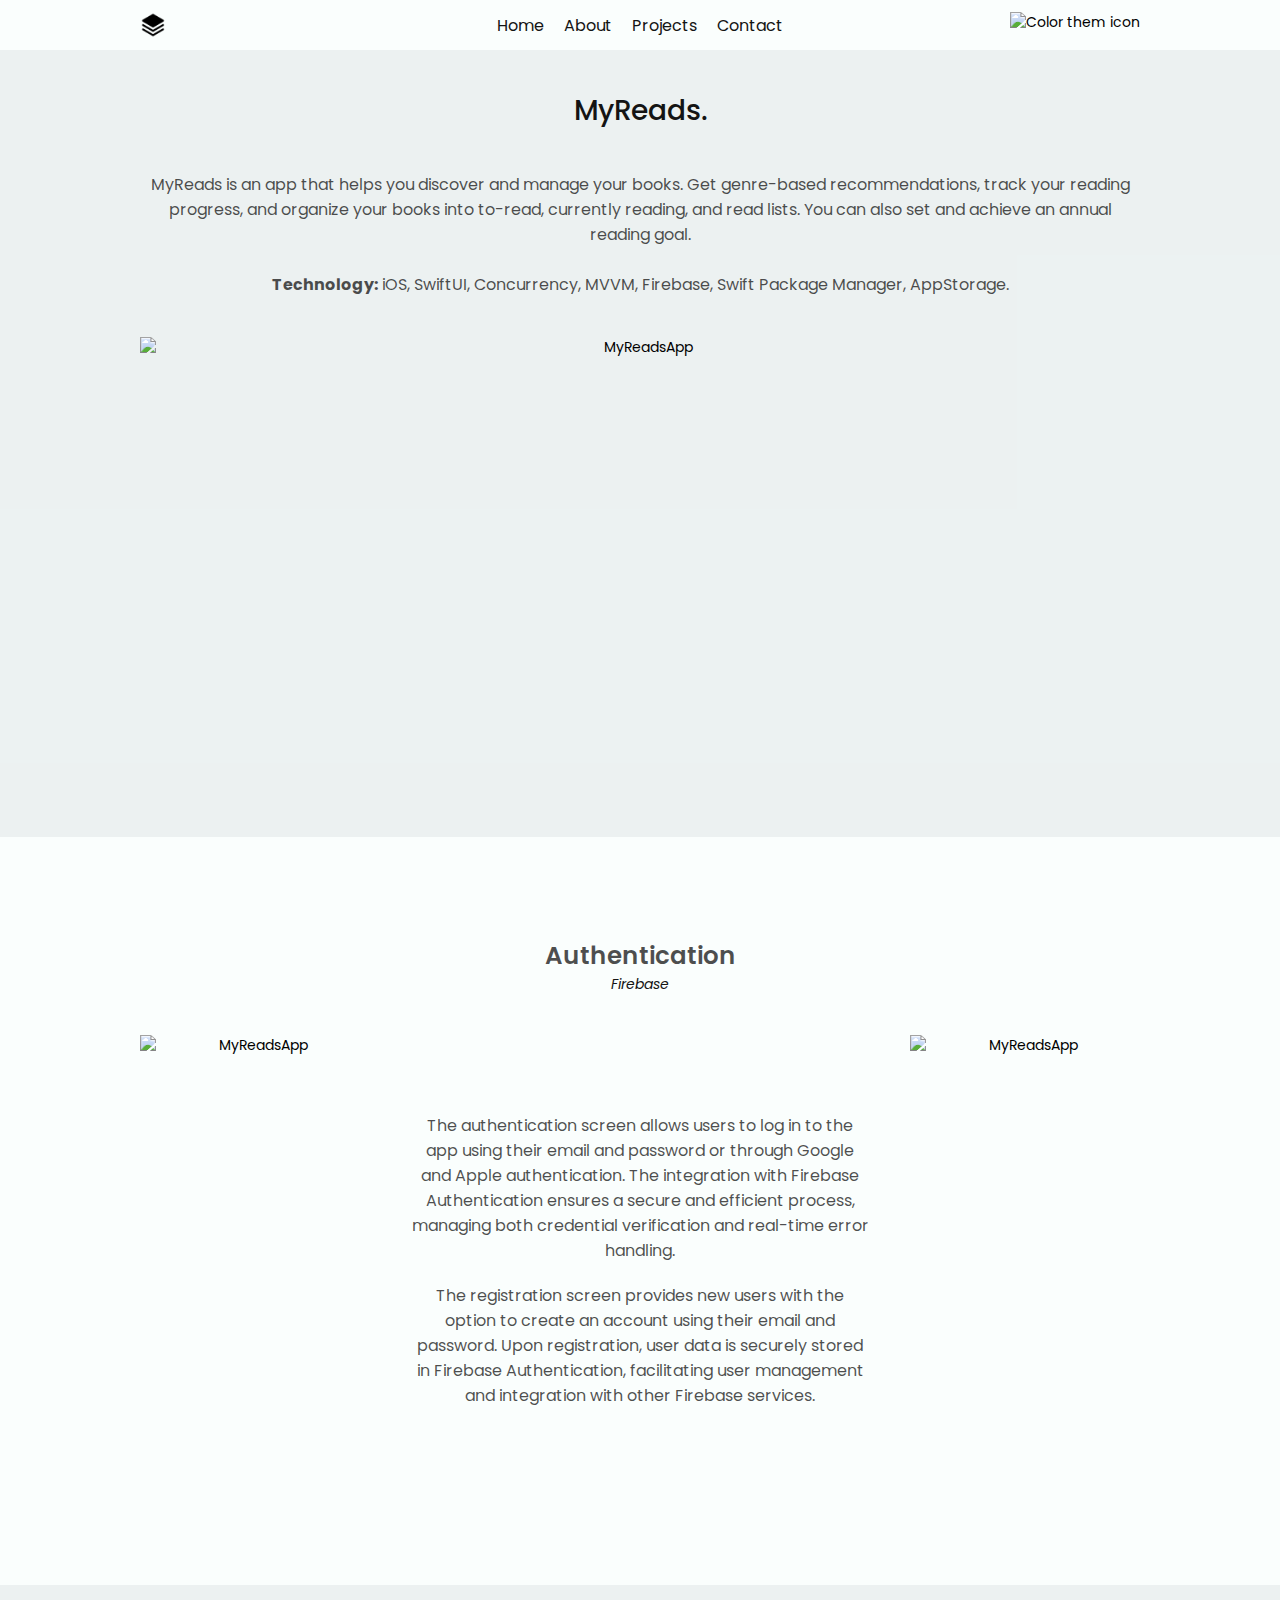
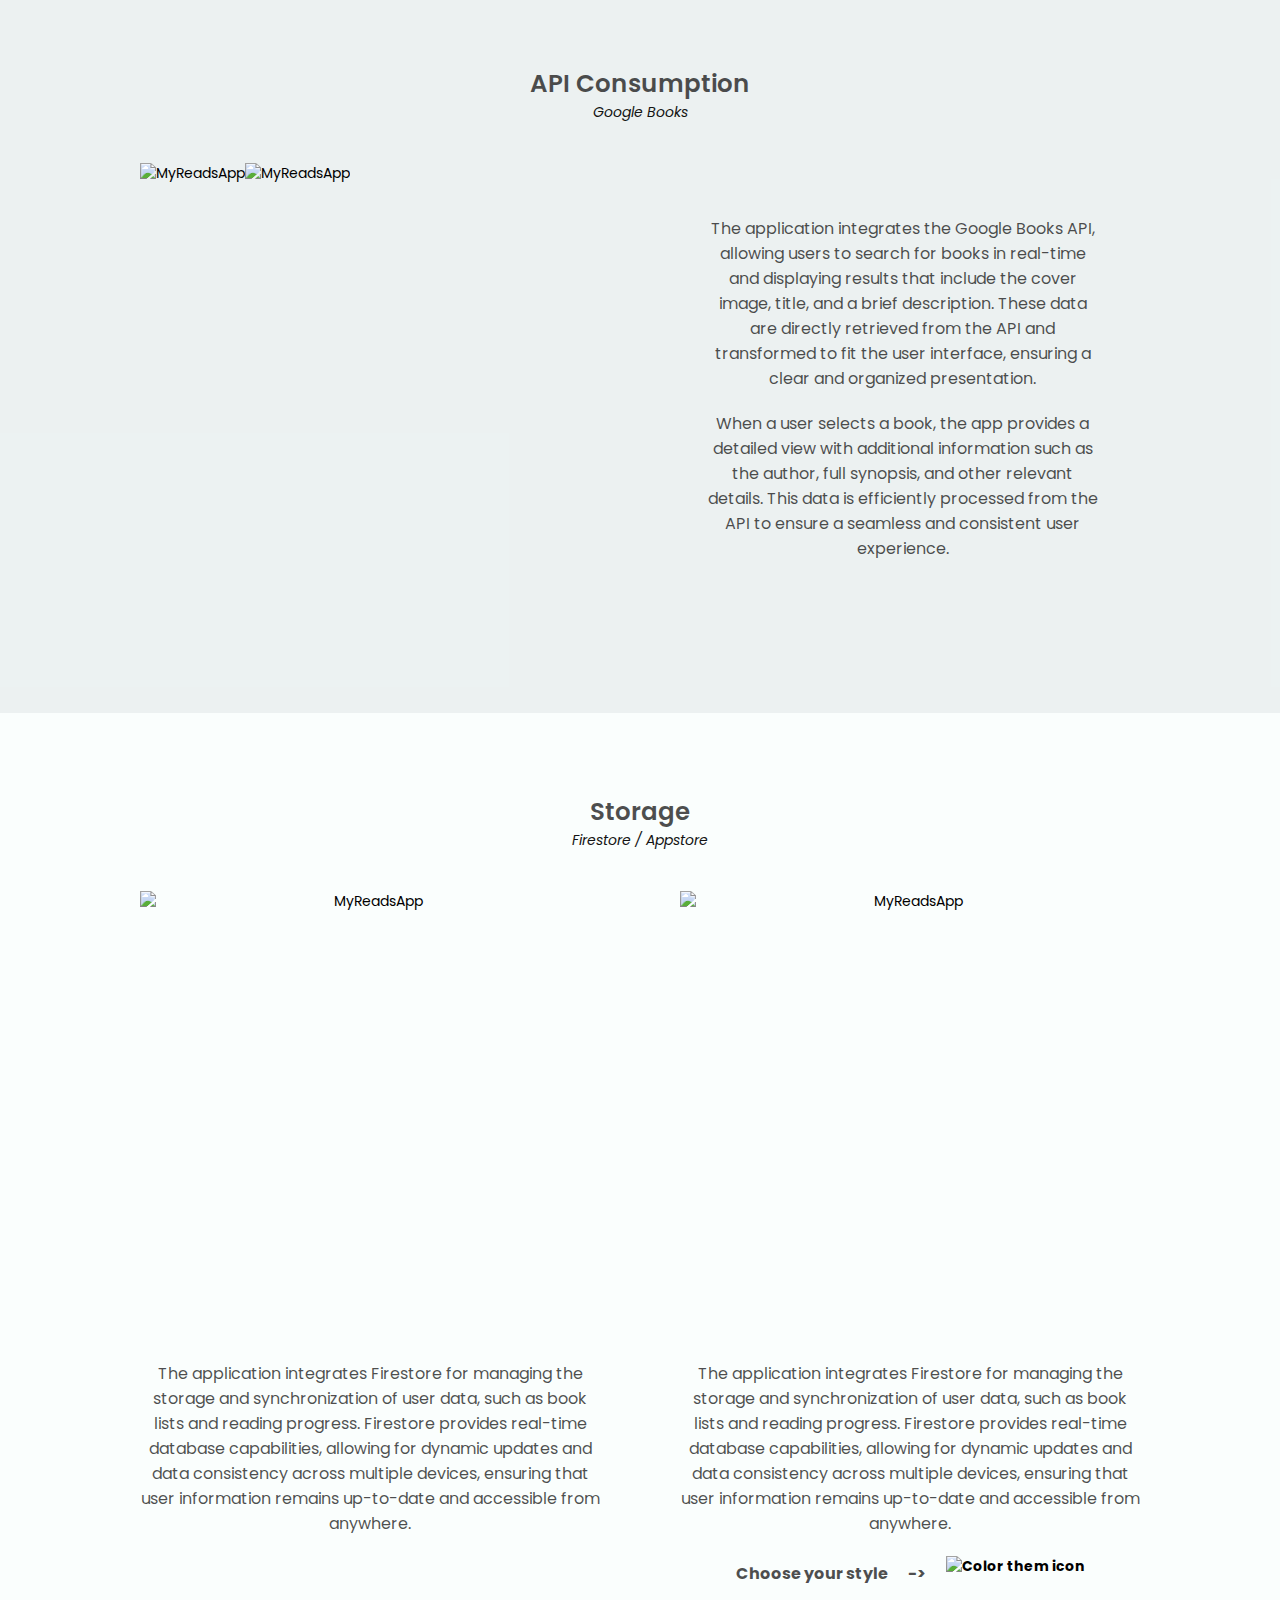
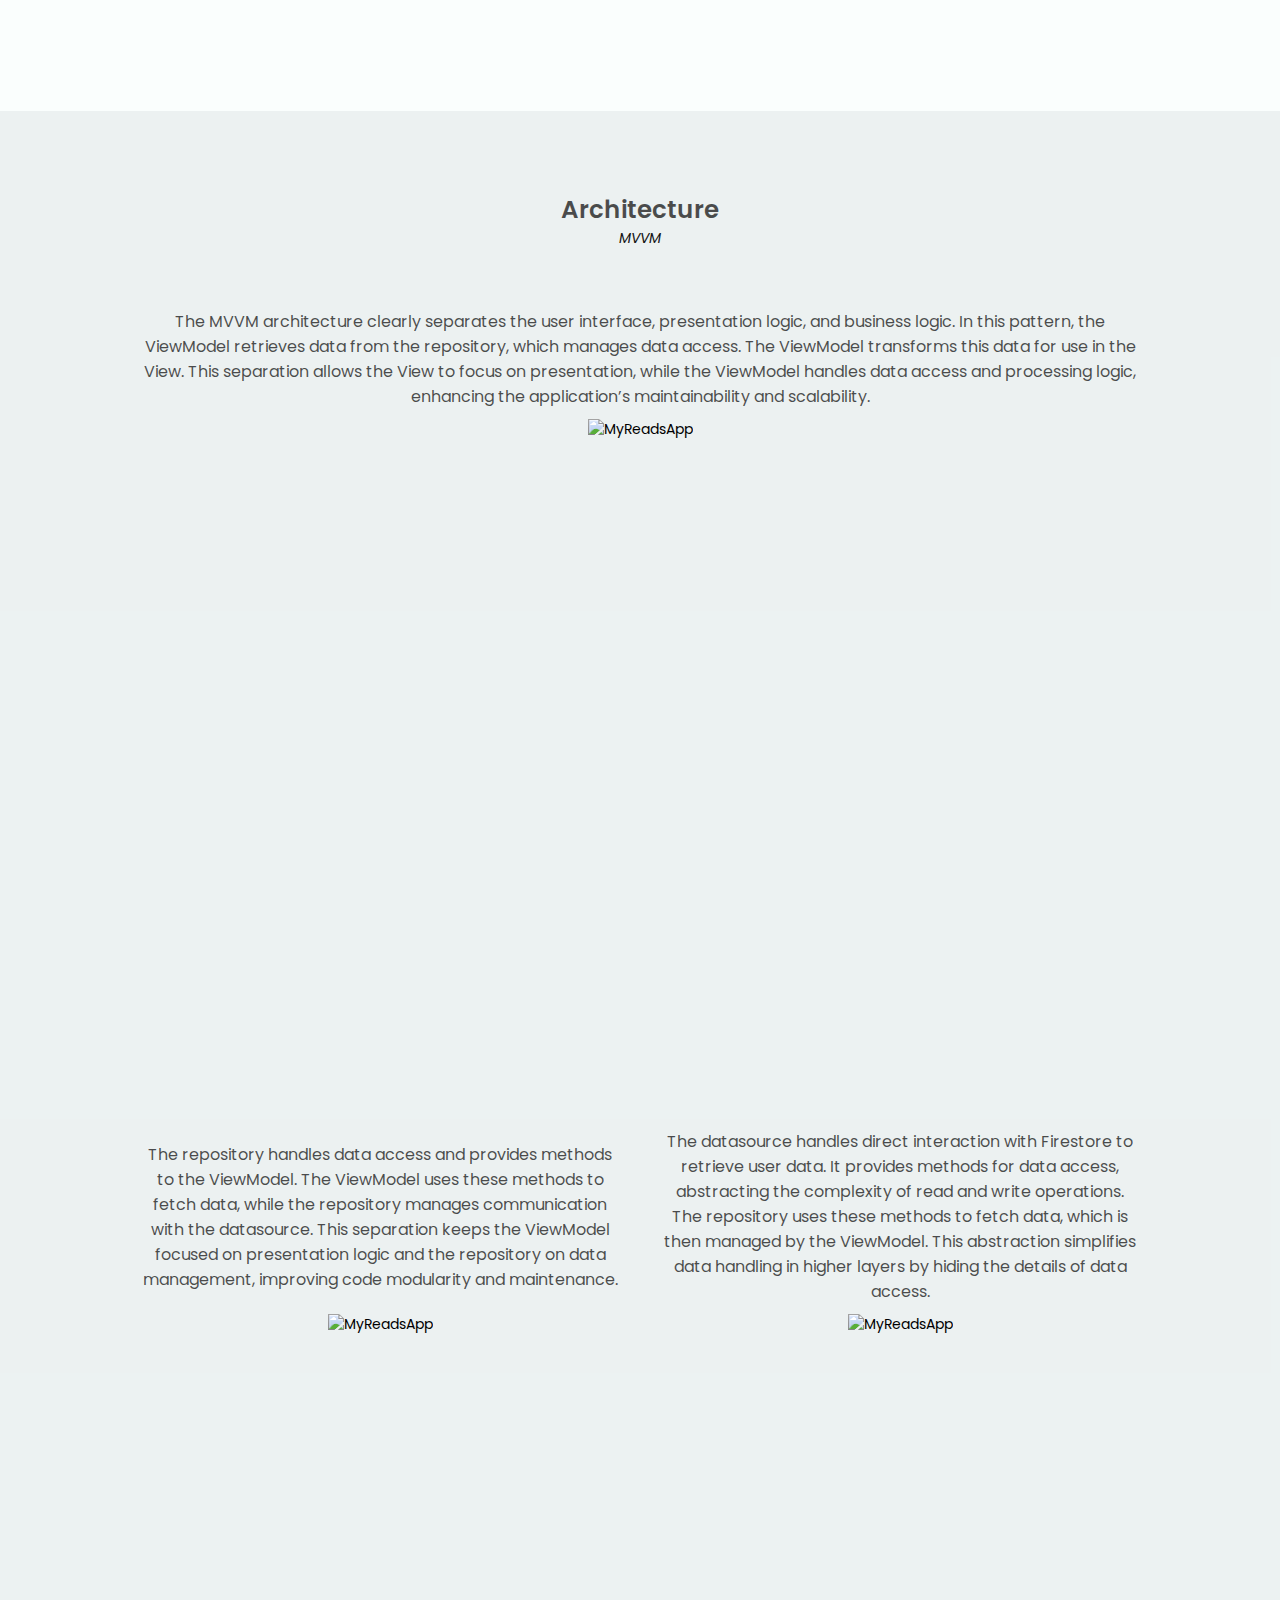
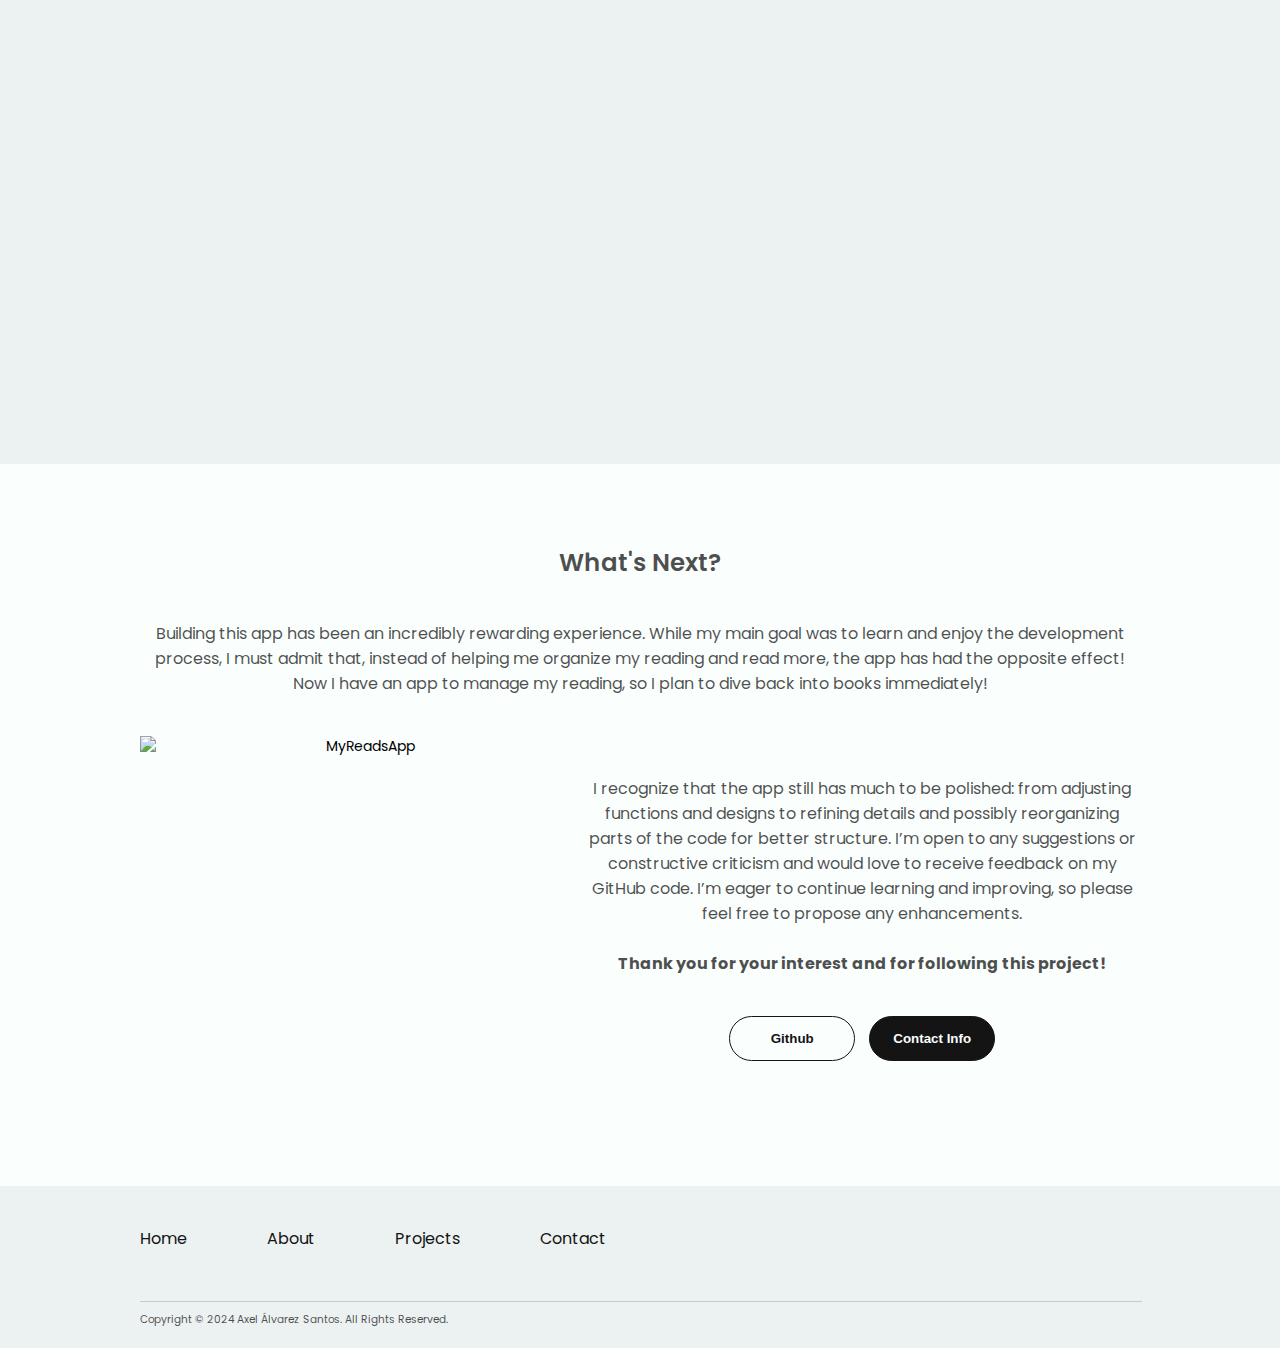
==== commit 76f3f3e6: "update mediaqueries" ====
--- a/myreadsapp/index.html
+++ b/myreadsapp/index.html
@@ -4,352 +4,583 @@
     <meta charset="UTF-8" />
     <meta http-equiv="X-UA-Compatible" content="IE=edge" />
     <meta name="viewport" content="width=device-width, initial-scale=1.0" />
-    <title>My Portfolio</title>
-
-    <link rel="stylesheet" href="/-stylesheets/styleGeneral.css" />
-    <link rel="stylesheet" href="/-stylesheets/style.css" />
-    <link rel="stylesheet" href="/-stylesheets/projects.css" />
+    <title>Axel Álvarez - Portfolio</title>
+    <link rel="stylesheet" href="/-stylesheets/style-general.css" />
+    <link rel="stylesheet" href="/-stylesheets/style-myreadsapp.css" />
   </head>
 
   <body>
-    <header>
-      <!-- Contenedor de Navegación -->
-      <div class="section-nav">
-        <nav>
-          <div class="logo">
-            <img
-              id="logo"
-              class="icon"
-              src="../assets/logo-light.png"
-              src-light="../assets/logo-light.png"
-              src-dark="../assets/logo-dark.png"
-              alt="logo icon"
-            />
-          </div>
-          <div class="nav-links">
-            <a href="/">Home</a>
-            <a href="/#about">About</a>
-            <a href="/#projects">Projects</a>
-            <a href="/#contact">Contact</a>
-          </div>
-          <div class="icon-container">
-            <img
-              id="modeToggle"
-              class="icon color-icon"
-              src="../assets/theme_light.svg"
-              src-light="../assets/theme_light.svg"
-              src-dark="../assets/theme_dark.svg"
-              alt="Color them icon"
-            />
-          </div>
-        </nav>
+    <!-- Nav section -->
+    <nav class="">
+      <div class="">
+        <div class="logo-container">
+          <img
+            id="logo"
+            class="icon"
+            src="../assets/logo-light.png"
+            src-light="../assets/logo-light.png"
+            src-dark="../assets/logo-dark.png"
+            alt="icon"
+          />
+        </div>
+        <div class="nav-links">
+          <a href="/#hero">Home</a>
+          <a href="/#about2">About</a>
+          <a href="/#projects">Projects</a>
+          <a href="/#contact">Contact</a>
+        </div>
+        <div class="icon-container">
+          <img
+            id="modeToggle"
+            class="icon"
+            src="../assets/theme_light.svg"
+            src-light="../assets/theme_light.svg"
+            src-dark="../assets/theme_dark.svg"
+            alt="Color them icon"
+          />
+        </div>
       </div>
-    </header>
+    </nav>
 
     <main>
-      <section id="myreadsapp-presentation" class="color">
-        <div class="section-presentation-content">
-          <h2>MyReads.</h2>
-
-          <div class="section-details-presentation-content">
-            <div class="section-textapp-content">
-              <p class="section-text-p4">
+      <!-- Presentation section -->
+      <section id="presentation">
+        <div>
+          <div class="section-title">
+            <h2>MyReads.</h2>
+          </div>
+          <div class="section-presentation">
+            <div>
+              <p>
                 MyReads is an app that helps you discover and manage your books.
                 Get genre-based recommendations, track your reading progress,
                 and organize your books into to-read, currently reading, and
                 read lists. You can also set and achieve an annual reading goal.
-              </p>
-              <p class="section-text-p4">
-                Technology: iOS, SwiftUI, Concurrency, MVVM, Firebase, Swift
-                Package Manager, AppStorage.
+                <br />
+                <br />
+                <span class="text-bold">Technology:</span> iOS, SwiftUI,
+                Concurrency, MVVM, Firebase, Swift Package Manager, AppStorage.
               </p>
             </div>
-
-            <div class="section-presentation-screenshot-content">
-              <img
-                src="../assets/myreadsapp-screenshots/myreadsapp-presentation-light.png"
-                src-light="../assets/myreadsapp-screenshots/myreadsapp-presentation-light.png"
-                src-dark="../assets/myreadsapp-screenshots/myreadsapp-presentation-dark.png"
-                alt="MyReadsApp"
-                class="icon screenshot-presentation-img"
+            <figure>
+              <picture>
+                <source
+                  srcset="
+                    ../assets/myreadsapp-screenshots/myreadsapp-presentation-dark.webp
+                  "
+                  type="image/webp"
+                  class="webp-dark"
+                  src-light="../assets/myreadsapp-screenshots/myreadsapp-presentation-light.webp"
+                  src-dark="../assets/myreadsapp-screenshots/myreadsapp-presentation-dark.webp"
+                />
+                <source
+                  srcset="
+                    ../assets/myreadsapp-screenshots/myreadsapp-presentation-dark.png
+                  "
+                  type="image/png"
+                  class="png-dark"
+                  src-light="../assets/myreadsapp-screenshots/myreadsapp-presentation-light.png"
+                  src-dark="../assets/myreadsapp-screenshots/myreadsapp-presentation-dark.png"
+                />
+                <img
+                  src="../assets/myreadsapp-screenshots/myreadsapp-presentation-light.png"
+                  src-light="../assets/myreadsapp-screenshots/myreadsapp-presentation-light.png"
+                  src-dark="../assets/myreadsapp-screenshots/myreadsapp-presentation-dark.png"
+                  alt="MyReadsApp"
+                  class="icon"
+                />
+              </picture>
+            </figure>
+          </div>
+        </div>
+      </section>
+
+      <!-- Authentication section -->
+      <section id="authentication">
+        <div>
+          <div class="section-title">
+            <h3>Authentication</h3>
+            <h4>Firebase</h4>
+          </div>
+
+          <figure>
+            <picture>
+              <source
+                srcset="
+                  ../assets/myreadsapp-screenshots/myreadsapp-authentication-dark.webp
+                "
+                type="image/webp"
+                class="webp-dark"
+                src-light="../assets/myreadsapp-screenshots/myreadsapp-authentication-light.webp"
+                src-dark="../assets/myreadsapp-screenshots/myreadsapp-authentication-dark.webp"
               />
-            </div>
-          </div>
-        </div>
-      </section>
-
-      <section id="myreadsapp-authentication">
-        <div class="section-appdetails-content">
-          <h3>Authentication</h3>
-          <h4>Firebase</h4>
-          <div class="section-details">
-            <div class="section-screenshot-content">
+              <source
+                srcset="
+                  ../assets/myreadsapp-screenshots/myreadsapp-authentication-dark.png
+                "
+                type="image/png"
+                class="png-dark"
+                src-light="../assets/myreadsapp-screenshots/myreadsapp-authentication-light.png"
+                src-dark="../assets/myreadsapp-screenshots/myreadsapp-authentication-dark.png"
+              />
               <img
                 src="../assets/myreadsapp-screenshots/myreadsapp-authentication-light.png"
                 src-light="../assets/myreadsapp-screenshots/myreadsapp-authentication-light.png"
                 src-dark="../assets/myreadsapp-screenshots/myreadsapp-authentication-dark.png"
                 alt="MyReadsApp"
-                class="icon screenshot-img"
+                class="icon"
               />
-            </div>
-            <div class="section-textapp-content">
-              <p>
-                The authentication screen allows users to log in to the app
-                using their email and password or through Google and Apple
-                authentication. The integration with Firebase Authentication
-                ensures a secure and efficient process, managing both credential
-                verification and real-time error handling.
-              </p>
-              <p>
-                The registration screen provides new users with the option to
-                create an account using their email and password. Upon
-                registration, user data is securely stored in Firebase
-                Authentication, facilitating user management and integration
-                with other Firebase services.
-              </p>
-            </div>
-
-            <div class="section-screenshot-content">
+            </picture>
+          </figure>
+
+          <div class="section-text">
+            <p>
+              The authentication screen allows users to log in to the app using
+              their email and password or through Google and Apple
+              authentication. The integration with Firebase Authentication
+              ensures a secure and efficient process, managing both credential
+              verification and real-time error handling.
+            </p>
+            <p>
+              The registration screen provides new users with the option to
+              create an account using their email and password. Upon
+              registration, user data is securely stored in Firebase
+              Authentication, facilitating user management and integration with
+              other Firebase services.
+            </p>
+          </div>
+          <figure>
+            <picture>
+              <source
+                srcset="
+                  ../assets/myreadsapp-screenshots/myreadsapp-registrer-dark.webp
+                "
+                type="image/webp"
+                class="webp-dark"
+                src-light="../assets/myreadsapp-screenshots/myreadsapp-registrer-light.webp"
+                src-dark="../assets/myreadsapp-screenshots/myreadsapp-registrer-dark.webp"
+              />
+              <source
+                srcset="
+                  ../assets/myreadsapp-screenshots/myreadsapp-registrer-dark.png
+                "
+                type="image/png"
+                class="png-dark"
+                src-light="../assets/myreadsapp-screenshots/myreadsapp-registrer-light.png"
+                src-dark="../assets/myreadsapp-screenshots/myreadsapp-registrer-dark.png"
+              />
               <img
                 src="../assets/myreadsapp-screenshots/myreadsapp-registrer-light.png"
                 src-light="../assets/myreadsapp-screenshots/myreadsapp-registrer-light.png"
                 src-dark="../assets/myreadsapp-screenshots/myreadsapp-registrer-dark.png"
                 alt="MyReadsApp"
-                class="icon screenshot-img"
+                class="icon"
               />
-            </div>
-          </div>
+            </picture>
+          </figure>
         </div>
       </section>
 
-      <section id="myreadsapp-googlebooks" class="color">
-        <div class="section-appdetails-content">
-          <h3>API Consumption</h3>
-          <h4>Google Books</h4>
-          <div class="section-details">
-            <div class="section-screenshot-content">
-              <img
-                src="../assets/myreadsapp-screenshots/myreadsapp-googleapi1-light.png"
-                src-light="../assets/myreadsapp-screenshots/myreadsapp-googleapi1-light.png"
-                src-dark="../assets/myreadsapp-screenshots/myreadsapp-googleapi1-dark.png"
-                alt="MyReadsApp"
-                class="icon screenshot-img"
-              />
-            </div>
-            <div class="section-screenshot-content">
-              <img
-                src="../assets/myreadsapp-screenshots/myreadsapp-googleapi2-light.png"
-                src-light="../assets/myreadsapp-screenshots/myreadsapp-googleapi2-light.png"
-                src-dark="../assets/myreadsapp-screenshots/myreadsapp-googleapi2-dark.png"
-                alt="MyReadsApp"
-                class="icon screenshot-img"
-              />
-            </div>
-            <div class="section-textapp-content">
+      <!-- API section -->
+      <section id="api">
+        <div>
+          <div class="section-title">
+            <h3>API Consumption</h3>
+            <h4>Google Books</h4>
+          </div>
+          <div class="section-api">
+            <figure>
+              <picture>
+                <source
+                  srcset="
+                    ../assets/myreadsapp-screenshots/myreadsapp-googleapi1-dark.webp
+                  "
+                  type="image/webp"
+                  class="webp-dark"
+                  src-light="../assets/myreadsapp-screenshots/myreadsapp-googleapi1-light.webp"
+                  src-dark="../assets/myreadsapp-screenshots/myreadsapp-googleapi1-dark.webp"
+                />
+                <source
+                  srcset="
+                    ../assets/myreadsapp-screenshots/myreadsapp-googleapi1-dark.png
+                  "
+                  type="image/png"
+                  class="png-dark"
+                  src-light="../assets/myreadsapp-screenshots/myreadsapp-googleapi1-light.png"
+                  src-dark="../assets/myreadsapp-screenshots/myreadsapp-googleapi1-dark.png"
+                />
+                <img
+                  src="../assets/myreadsapp-screenshots/myreadsapp-googleapi1-light.png"
+                  src-light="../assets/myreadsapp-screenshots/myreadsapp-googleapi1-light.png"
+                  src-dark="../assets/myreadsapp-screenshots/myreadsapp-googleapi1-dark.png"
+                  alt="MyReadsApp"
+                  class="icon"
+                />
+              </picture>
+            </figure>
+            <figure>
+              <picture>
+                <source
+                  srcset="
+                    ../assets/myreadsapp-screenshots/myreadsapp-googleapi2-dark.webp
+                  "
+                  type="image/webp"
+                  class="webp-dark"
+                  src-light="../assets/myreadsapp-screenshots/myreadsapp-googleapi2-light.webp"
+                  src-dark="../assets/myreadsapp-screenshots/myreadsapp-googleapi2-dark.webp"
+                />
+                <source
+                  srcset="
+                    ../assets/myreadsapp-screenshots/myreadsapp-googleapi2-dark.png
+                  "
+                  type="image/png"
+                  class="png-dark"
+                  src-light="../assets/myreadsapp-screenshots/myreadsapp-googleapi2-light.png"
+                  src-dark="../assets/myreadsapp-screenshots/myreadsapp-googleapi2-dark.png"
+                />
+                <img
+                  src="../assets/myreadsapp-screenshots/myreadsapp-googleapi2-light.png"
+                  src-light="../assets/myreadsapp-screenshots/myreadsapp-googleapi2-light.png"
+                  src-dark="../assets/myreadsapp-screenshots/myreadsapp-googleapi2-dark.png"
+                  alt="MyReadsApp"
+                  class="icon"
+                />
+              </picture>
+            </figure>
+          </div>
+
+          
+          <div class="section-text">
+            <p>
+              The application integrates the Google Books API, allowing users to
+              search for books in real-time and displaying results that include
+              the cover image, title, and a brief description. These data are
+              directly retrieved from the API and transformed to fit the user
+              interface, ensuring a clear and organized presentation.
+            </p>
+            <p>
+              When a user selects a book, the app provides a detailed view with
+              additional information such as the author, full synopsis, and
+              other relevant details. This data is efficiently processed from
+              the API to ensure a seamless and consistent user experience.
+            </p>
+          </div>
+        </div>
+      </section>
+
+      <!-- Storage section -->
+      <section id="storage">
+        <div>
+          <div class="section-title">
+            <h3>Storage</h3>
+            <h4>Firestore / Appstore</h4>
+          </div>
+          <div class="section-storage">
+            <figure>
+              <picture>
+                <source
+                  srcset="
+                    ../assets/myreadsapp-screenshots/myreadsapp-firestore-dark.webp
+                  "
+                  type="image/webp"
+                  class="webp-dark"
+                  src-light="../assets/myreadsapp-screenshots/myreadsapp-firestore-light.webp"
+                  src-dark="../assets/myreadsapp-screenshots/myreadsapp-firestore-dark.webp"
+                />
+                <source
+                  srcset="
+                    ../assets/myreadsapp-screenshots/myreadsapp-firestore-dark.png
+                  "
+                  type="image/png"
+                  class="png-dark"
+                  src-light="../assets/myreadsapp-screenshots/myreadsapp-firestore-light.png"
+                  src-dark="../assets/myreadsapp-screenshots/myreadsapp-firestore-dark.png"
+                />
+                <img
+                  src="../assets/myreadsapp-screenshots/myreadsapp-firestore-light.png"
+                  src-light="../assets/myreadsapp-screenshots/myreadsapp-firestore-light.png"
+                  src-dark="../assets/myreadsapp-screenshots/myreadsapp-firestore-dark.png"
+                  alt="MyReadsApp"
+                  class="icon"
+                />
+              </picture>
+            </figure>
+            <div class="section-text">
               <p>
-                The application integrates the Google Books API, allowing users
-                to search for books in real-time and displaying results that
-                include the cover image, title, and a brief description. These
-                data are directly retrieved from the API and transformed to fit
-                the user interface, ensuring a clear and organized presentation.
-              </p>
-              <p>
-                When a user selects a book, the app provides a detailed view
-                with additional information such as the author, full synopsis,
-                and other relevant details. This data is efficiently processed
-                from the API to ensure a seamless and consistent user
-                experience.
+                The application integrates Firestore for managing the storage
+                and synchronization of user data, such as book lists and reading
+                progress. Firestore provides real-time database capabilities,
+                allowing for dynamic updates and data consistency across
+                multiple devices, ensuring that user information remains
+                up-to-date and accessible from anywhere.
               </p>
             </div>
           </div>
+
+          <div>
+            <figure>
+              <picture>
+                <source
+                  srcset="
+                    ../assets/myreadsapp-screenshots/myreadsapp-appstorage-dark.webp
+                  "
+                  type="image/webp"
+                  class="webp-dark"
+                  src-light="../assets/myreadsapp-screenshots/myreadsapp-appstorage-light.webp"
+                  src-dark="../assets/myreadsapp-screenshots/myreadsapp-appstorage-dark.webp"
+                />
+                <source
+                  srcset="
+                    ../assets/myreadsapp-screenshots/myreadsapp-appstorage-dark.png
+                  "
+                  type="image/png"
+                  class="png-dark"
+                  src-light="../assets/myreadsapp-screenshots/myreadsapp-appstorage-light.png"
+                  src-dark="../assets/myreadsapp-screenshots/myreadsapp-appstorage-dark.png"
+                />
+                <img
+                  src="../assets/myreadsapp-screenshots/myreadsapp-appstorage-light.png"
+                  src-light="../assets/myreadsapp-screenshots/myreadsapp-appstorage-light.png"
+                  src-dark="../assets/myreadsapp-screenshots/myreadsapp-appstorage-dark.png"
+                  alt="MyReadsApp"
+                  class="icon"
+                />
+              </picture>
+            </figure>
+            <div class="section-text">
+              <p>
+                The application integrates Firestore for managing the storage
+                and synchronization of user data, such as book lists and reading
+                progress. Firestore provides real-time database capabilities,
+                allowing for dynamic updates and data consistency across
+                multiple devices, ensuring that user information remains
+                up-to-date and accessible from anywhere.
+              </p>
+              <div class="section-choosestyle">
+                <p>Choose your style</p>
+                <p>-></p>
+                <img
+                  id="modeToggle2"
+                  class="icon icon-size"
+                  src="../assets/theme_light.svg"
+                  src-light="../assets/theme_light.svg"
+                  src-dark="../assets/theme_dark.svg"
+                  alt="Color them icon"
+                />
+              </div>
+            </div>
+          </div>
         </div>
       </section>
 
-      <section id="myreadsapp-storage">
-        <div class="section-appdetails-content">
-          <h3>Storage</h3>
-          <h4>Firestore / Appstore</h4>
-          <div class="section-details">
-            <div class="section-screenshot-content">
-              <!-- <h4>Firestore</h4> -->
-              <img
-                src="../assets/myreadsapp-screenshots/myreadsapp-firestore-light.png"
-                src-light="../assets/myreadsapp-screenshots/myreadsapp-firestore-light.png"
-                src-dark="../assets/myreadsapp-screenshots/myreadsapp-firestore-dark.png"
-                alt="MyReadsApp"
-                class="icon screenshot-img"
-              />
-              <div class="section-textapp-content">
+      <!-- Architecture section -->
+       <section id="architecture">
+        <div>
+          <div class="section-title">
+            <h3>Architecture</h3>
+            <h4>MVVM</h4>
+          </div>
+
+          <div class="section-architecture">
+            <div class="section-text">
+              <p>
+                The MVVM architecture clearly separates the user interface,
+                presentation logic, and business logic. In this pattern, the
+                ViewModel retrieves data from the repository, which manages data
+                access. The ViewModel transforms this data for use in the View.
+                This separation allows the View to focus on presentation, while
+                the ViewModel handles data access and processing logic, enhancing
+                the application’s maintainability and scalability.
+              </p>
+            </div>
+            <figure>
+              <picture>
+                <source
+                  srcset="
+                    ../assets/myreadsapp-screenshots/myreadsapp-code-viewmodel-dark.webp
+                  "
+                  type="image/webp"
+                  class="webp-dark"
+                  src-light="../assets/myreadsapp-screenshots/myreadsapp-code-viewmodel-light.webp"
+                  src-dark="../assets/myreadsapp-screenshots/myreadsapp-code-viewmodel-dark.webp"
+                />
+                <source
+                  srcset="
+                    ../assets/myreadsapp-screenshots/myreadsapp-code-viewmodel-dark.png
+                  "
+                  type="image/png"
+                  class="png-dark"
+                  src-light="../assets/myreadsapp-screenshots/myreadsapp-code-viewmodel-light.png"
+                  src-dark="../assets/myreadsapp-screenshots/myreadsapp-code-viewmodel-dark.png"
+                />
+                <img
+                  src="../assets/myreadsapp-screenshots/myreadsapp-code-viewmodel-light.png"
+                  src-light="../assets/myreadsapp-screenshots/myreadsapp-code-viewmodel-light.png"
+                  src-dark="../assets/myreadsapp-screenshots/myreadsapp-code-viewmodel-dark.png"
+                  alt="MyReadsApp"
+                  class="icon"
+                />
+              </picture>
+            </figure>
+          </div>
+
+          <div class="section-repo-data">
+            <div class="section-architecture">
+              <div class="section-text">
                 <p>
-                  The application integrates Firestore for managing the storage
-                  and synchronization of user data, such as book lists and
-                  reading progress. Firestore provides real-time database
-                  capabilities, allowing for dynamic updates and data
-                  consistency across multiple devices, ensuring that user
-                  information remains up-to-date and accessible from anywhere.
+                  The repository handles data access and provides methods to the
+                    ViewModel. The ViewModel uses these methods to fetch data,
+                    while the repository manages communication with the
+                    datasource. This separation keeps the ViewModel focused on
+                    presentation logic and the repository on data management,
+                    improving code modularity and maintenance.
                 </p>
               </div>
+                <figure>
+                  <picture>
+                    <source
+                      srcset="
+                        ../assets/myreadsapp-screenshots/myreadsapp-code-repository-dark.webp
+                      "
+                      type="image/webp"
+                      class="webp-dark"
+                      src-light="../assets/myreadsapp-screenshots/myreadsapp-code-repository-light.webp"
+                      src-dark="../assets/myreadsapp-screenshots/myreadsapp-code-repository-dark.webp"
+                    />
+                    <source
+                      srcset="
+                        ../assets/myreadsapp-screenshots/myreadsapp-code-repository-dark.png
+                      "
+                      type="image/png"
+                      class="png-dark"
+                      src-light="../assets/myreadsapp-screenshots/myreadsapp-code-repository-light.png"
+                      src-dark="../assets/myreadsapp-screenshots/myreadsapp-code-repository-dark.png"
+                    />
+                    <img
+                      src="../assets/myreadsapp-screenshots/myreadsapp-code-repository-light.png"
+                      src-light="../assets/myreadsapp-screenshots/myreadsapp-code-repository-light.png"
+                      src-dark="../assets/myreadsapp-screenshots/myreadsapp-code-repository-dark.png"
+                      alt="MyReadsApp"
+                      class="icon"
+                    />
+                  </picture>
+                </figure>
             </div>
-            <div class="section-screenshot-content">
-              <!-- <h4>AppStore</h4> -->
-              <img
-                src="../assets/myreadsapp-screenshots/myreadsapp-appstorage-light.png"
-                src-light="../assets/myreadsapp-screenshots/myreadsapp-appstorage-light.png"
-                src-dark="../assets/myreadsapp-screenshots/myreadsapp-appstorage-dark.png"
-                alt="MyReadsApp"
-                class="icon screenshot-img"
-              />
-              <div class="section-textapp-content">
+  
+            <div class="section-architecture">
+              <div class="section-text">
                 <p>
-                  For app theme configuration, AppStorage is used to store user
-                  preferences for light and dark modes. AppStorage ensures
-                  persistent storage of these settings, guaranteeing that user
-                  preferences are retained between sessions and automatically
-                  applied each time the app is launched.
+                  The datasource handles direct interaction with Firestore to
+                    retrieve user data. It provides methods for data access,
+                    abstracting the complexity of read and write operations. The
+                    repository uses these methods to fetch data, which is then
+                    managed by the ViewModel. This abstraction simplifies data
+                    handling in higher layers by hiding the details of data
+                    access.
                 </p>
               </div>
-              <div class="try-mode">
-                <p>Choose your style</p>
-                <div class="icon-container">
+              <figure>
+                <picture>
+                  <source
+                    srcset="
+                      ../assets/myreadsapp-screenshots/myreadsapp-code-datasource-dark.webp
+                    "
+                    type="image/webp"
+                    class="webp-dark"
+                    src-light="../assets/myreadsapp-screenshots/myreadsapp-code-datasource-light.webp"
+                    src-dark="../assets/myreadsapp-screenshots/myreadsapp-code-datasource-dark.webp"
+                  />
+                  <source
+                    srcset="
+                      ../assets/myreadsapp-screenshots/myreadsapp-code-datasource-dark.png
+                    "
+                    type="image/png"
+                    class="png-dark"
+                    src-light="../assets/myreadsapp-screenshots/myreadsapp-code-datasource-light.png"
+                    src-dark="../assets/myreadsapp-screenshots/myreadsapp-code-datasource-dark.png"
+                  />
                   <img
-                    id="modeToggle2"
-                    class="icon color-icon"
-                    src="../assets/theme_light.svg"
-                    src-light="../assets/theme_light.svg"
-                    src-dark="../assets/theme_dark.svg"
-                    alt="Color them icon"
+                    src="../assets/myreadsapp-screenshots/myreadsapp-code-datasource-light.png"
+                    src-light="../assets/myreadsapp-screenshots/myreadsapp-code-datasource-light.png"
+                    src-dark="../assets/myreadsapp-screenshots/myreadsapp-code-datasource-dark.png"
+                    alt="MyReadsApp"
+                    class="icon"
                   />
-                </div>
-              </div>
+                </picture>
+              </figure>
             </div>
           </div>
-        </div>
-      </section>
-
-      <section id="myreadsapp-mvvm" class="color">
-        <div class="section-appdetails-content">
-          <h3>Architecture</h3>
-          <h4>MVVM</h4>
-
-          <div class="section-textapp-content adapt">
+
+          
+
+        </div>
+       </section>
+
+      <!-- Whats section -->
+      <section id="whatsnext">
+        <div>
+          <div class="section-title">
+            <h3>What's Next?</h3>
+          </div>
+          <div class="section-text">
             <p>
-              The MVVM architecture clearly separates the user interface,
-              presentation logic, and business logic. In this pattern, the
-              ViewModel retrieves data from the repository, which manages data
-              access. The ViewModel transforms this data for use in the View.
-              This separation allows the View to focus on presentation, while
-              the ViewModel handles data access and processing logic, enhancing
-              the application’s maintainability and scalability.
+              Building this app has been an incredibly rewarding experience.
+              While my main goal was to learn and enjoy the development process,
+              I must admit that, instead of helping me organize my reading and
+              read more, the app has had the opposite effect! Now I have an app
+              to manage my reading, so I plan to dive back into books
+              immediately!
             </p>
-            <p></p>
-          </div>
-
-          <div class="section-details">
-            <div class="section-screenshot-content">
-              <img
-                src="../assets/myreadsapp-screenshots/myreadsapp-mvvm-light.png"
-                src-light="../assets/myreadsapp-screenshots/myreadsapp-mvvm-light.png"
-                src-dark="../assets/myreadsapp-screenshots/myreadsapp-mvvm-dark.png"
-                alt="MyReadsApp"
-                class="icon mvvm-iphone"
-              />
-            </div>
-
-            <div class="section-screenshot-content">
-              <img
-                src="../assets/myreadsapp-screenshots/myreadsapp-code-viewmodel-light.png"
-                src-light="../assets/myreadsapp-screenshots/myreadsapp-code-viewmodel-light.png"
-                src-dark="../assets/myreadsapp-screenshots/myreadsapp-code-viewmodel-dark.png"
-                alt="MyReadsApp"
-                class="icon screenshot-img"
-              />
-            </div>
-          </div>
-
-          <div class="section-details repodata">
-            <div class="section-screenshot-content">
-              <div class="section-textapp-content">
+          </div>
+
+          <div class="section-whatsnext">
+            <figure>
+              <picture>
+                <source
+                  srcset="
+                    ../assets/myreadsapp-screenshots/myreadsapp-whatsnext-dark.webp
+                  "
+                  type="image/webp"
+                  class="webp-dark"
+                  src-light="../assets/myreadsapp-screenshots/myreadsapp-whatsnext-light.webp"
+                  src-dark="../assets/myreadsapp-screenshots/myreadsapp-whatsnext-dark.webp"
+                />
+                <source
+                  srcset="
+                    ../assets/myreadsapp-screenshots/myreadsapp-whatsnext-dark.png
+                  "
+                  type="image/png"
+                  class="png-dark"
+                  src-light="../assets/myreadsapp-screenshots/myreadsapp-whatsnext-light.png"
+                  src-dark="../assets/myreadsapp-screenshots/myreadsapp-whatsnext-dark.png"
+                />
+                <img
+                  src="../assets/myreadsapp-screenshots/myreadsapp-whatsnext-light.png"
+                  src-light="../assets/myreadsapp-screenshots/myreadsapp-whatsnext-light.png"
+                  src-dark="../assets/myreadsapp-screenshots/myreadsapp-whatsnext-dark.png"
+                  alt="MyReadsApp"
+                  class="icon"
+                />
+              </picture>
+            </figure>
+            <div>
+              <div class="section-text resume">
                 <p>
-                  The repository handles data access and provides methods to the
-                  ViewModel. The <span class="bold-text">ViewModel</span> uses
-                  these methods to fetch data, while the repository manages
-                  communication with the datasource. This separation keeps the
-                  ViewModel focused on presentation logic and the repository on
-                  data management, improving code modularity and maintenance.
+                  I recognize that the app still has much to be polished: from
+                  adjusting functions and designs to refining details and possibly
+                  reorganizing parts of the code for better structure. I’m open to
+                  any suggestions or constructive criticism and would love to
+                  receive feedback on my GitHub code. I’m eager to continue
+                  learning and improving, so please feel free to propose any
+                  enhancements.
+                  <br />
+                  <br />
+                  <span class="text-bold"
+                    >Thank you for your interest and for following this
+                    project!</span
+                  >
                 </p>
               </div>
-              <img
-                src="../assets/myreadsapp-screenshots/myreadsapp-code-repository-light.png"
-                src-light="../assets/myreadsapp-screenshots/myreadsapp-code-repository-light.png"
-                src-dark="../assets/myreadsapp-screenshots/myreadsapp-code-repository-dark.png"
-                alt="MyReadsApp"
-                class="icon screenshot-img"
-              />
-            </div>
-
-            <div class="section-screenshot-content">
-              <div class="section-textapp-content">
-                <p>
-                  The datasource handles direct interaction with Firestore to
-                  retrieve user data. It provides methods for data access,
-                  abstracting the complexity of read and write operations. The
-                  repository uses these methods to fetch data, which is then
-                  managed by the ViewModel. This abstraction simplifies data
-                  handling in higher layers by hiding the details of data
-                  access.
-                </p>
-              </div>
-              <img
-                src="../assets/myreadsapp-screenshots/myreadsapp-code-datasource-light.png"
-                src-light="../assets/myreadsapp-screenshots/myreadsapp-code-datasource-light.png"
-                src-dark="../assets/myreadsapp-screenshots/myreadsapp-code-datasource-dark.png"
-                alt="MyReadsApp"
-                class="icon screenshot-img"
-              />
-            </div>
-          </div>
-        </div>
-      </section>
-
-      <section id="myreadsapp-whatsnext">
-        <div class="section-appdetails-content">
-          <h3>What's Next?</h3>
-          <div class="section-text-container">
-            <p>
-              Building this app has been an incredibly rewarding experience.
-              While my main goal was to learn and enjoy the development
-              process, I must admit that, instead of helping me organize my
-              reading and read more, the app has had the opposite effect! Now
-              I have an app to manage my reading, so I plan to dive back into
-              books immediately!
-            </p>
-          </div>
-          <section class="section-details">
-            <div class="section-text-container">
-              
-            </div>
-            <div class="section-screenshot-content">
-              <img
-                src="../assets/myreadsapp-screenshots/myreadsapp-whatsnext-light.png"
-                src-light="../assets/myreadsapp-screenshots/myreadsapp-whatsnext-light.png"
-                src-dark="../assets/myreadsapp-screenshots/myreadsapp-whatsnext-dark.png"
-                alt="MyReadsApp"
-                class="icon screenshot-img"
-              />
-            </div>
-            <div class="section-textapp-content">
-              
-              <p>
-                I recognize that the app still has much to be polished: from
-                adjusting functions and designs to refining details and possibly
-                reorganizing parts of the code for better structure. I’m open to
-                any suggestions or constructive criticism and would love to
-                receive feedback on my GitHub code. I’m eager to continue
-                learning and improving, so please feel free to propose any
-                enhancements.
-              </p>
-              <p>Thank you for your interest and for following this project!</p>
-
               <div class="btn-container">
                 <button class="btn btn-color-2" onclick="window.open('')">
                   Github
@@ -362,21 +593,22 @@
                 </button>
               </div>
             </div>
-          </section>
+          </div>
+
+          
         </div>
       </section>
     </main>
 
     <!-- Footer -->
     <footer>
-      <div class="section-container">
-        <div class="directory nav-links">
-          <a href="/#profile">Home</a>
+      <div class="section-footer">
+        <div class="directory">
+          <a href="/#hero">Home</a>
           <a href="/#about">About</a>
           <a href="/#projects">Projects</a>
           <a href="/#contact">Contact</a>
         </div>
-
         <div class="legal">
           <hr />
           <p>Copyright &#169; 2024 Axel Álvarez Santos. All Rights Reserved.</p>
--- a/-stylesheets/style-general.css
+++ b/-stylesheets/style-general.css
@@ -0,0 +1,450 @@
+/* General */
+
+@import url("https://fonts.googleapis.com/css2?family=Poppins:wght@300;400;500;600&display=swap");
+
+:root {
+  --color-element-background-primary: #fafefd;
+  --color-element-background-primary-alternate: #141414fe;
+  --color-element-background-secondary: #c2cdd140;
+  --color-element-background-secondary-alternate: #141414f2;
+  --color-element-background-tertiary: #fafefdbf;
+  --color-element-label-primary: #141414;
+  --color-element-label-primary-alternate: #fafefdfe;
+  --color-element-label-secondary: #141414bf;
+  --color-element-label-secondary-alternate: #c2cdd1;
+  --color-element-border-primary: #141414 0.1rem solid;
+  --color-element-border-prymary-alternate: #fafefdfe 0.1rem solid;
+
+  --color-element-button-primary: #fafefd;
+  --color-element-button-primary-alternate: #141414;
+
+  --color-element-link: #009cdf;
+  --color-element-separator: #c2cdd1;
+
+  --font-size-s: 12px;
+  --font-size-m: 14px;
+  --font-size-l: 16px;
+
+  --font-weight-xs: 300;
+  --font-weight-s: 400;
+  --font-weight-m: 500;
+  --font-weight-l: 600;
+
+  --symbol-xs: 20px;
+  --symbol-s: 23px;
+  --symbol-m: 26px;
+  --symbol-l: 35px;
+
+  --padding-xxs: 4px;
+  --padding-xs: 10px;
+  --padding-s: 20px;
+  --padding-m: 40px;
+  --padding-l: 80px;
+  --padding-xl: 100px;
+  --padding-xxl: 200px;
+
+  --media-height-xxxs: 250px;
+  --media-height-xxs: 300px;
+  --media-height-xs: 350px;
+  --media-height-s: 450px;
+  --media-height-m: 500px;
+  --media-height-l: 550px;
+  --media-height-xl: 650px;
+  --media-height-xxl: 900px;
+  --media-height-xxxl: 1100px;
+
+  --nav-height: 50px;
+
+  --content-width-article: 600px;
+  --content-width-normal: 1000px;
+  --content-width-extra: 1400px;
+
+  font-size: var(--font-size-m);
+}
+
+[theme="dark"] {
+  --color-element-background-primary: #141414;
+  --color-element-background-primary-alternate: #141414fe;
+  --color-element-background-secondary: #302f2f40;
+  --color-element-background-secondary-alternate: #3d322e40;
+  --color-element-background-tertiary: #141414bf;
+  --color-element-label-primary: #fafefd;
+  --color-element-label-primary-alternate: #fafefdfe;
+  --color-element-label-secondary: #fafefdbf;
+  --color-element-label-secondary-alternate: #c2cdd1;
+
+  --color-element-button-primary: #141414;
+  --color-element-button-primary-alternate: #fafefd;
+
+  --color-element-border-primary: #fafefdfe 0.1rem solid;
+  --color-element-border-prymary-alternate: #141414 0.1rem solid;
+
+  --color-element-separator: #c2cdd180;
+}
+
+* {
+  margin: 0;
+}
+
+html {
+  scroll-behavior: smooth;
+}
+
+body {
+  font-family: "Poppins", sans-serif;
+  background-color: var(--color-element-background-primary);
+  display: flex;
+  flex-direction: column;
+  justify-content: space-between;
+  min-height: 100dvh;
+}
+
+/* Fonts */
+
+h1 {
+  font-size: 3rem;
+  font-weight: var(--font-weight-l);
+}
+
+h2 {
+  font-size: 2rem;
+  font-weight: var(--font-weight-m);
+}
+
+h3 {
+  font-size: 1.75rem;
+  font-weight: var(--font-weight-s);
+}
+
+h4 {
+  font-size: 1rem;
+  font-weight: var(--font-weight-x);
+  font-style: italic;
+}
+
+p {
+  font-size: var(--font-size-l);
+}
+
+a {
+  font-size: var(--font-size-l);
+  text-decoration: none;
+}
+
+h1,
+h4,
+a {
+  color: var(--color-element-label-primary);
+}
+
+h2,
+h3,
+p,
+a:hover {
+  color: var(--color-element-label-secondary);
+}
+
+.text-bold {
+  font-weight: bold;
+}
+
+a,
+.btn {
+  transition: all 300ms ease;
+}
+
+/* Icons */
+.icon {
+  cursor: pointer;
+}
+
+.icon-size {
+  height: var(--symbol-l);
+}
+
+/* Buttons */
+.btn-container {
+  display: flex;
+  justify-content: center;
+  gap: 1rem;
+  width: 100%;
+}
+
+.btn {
+  font-weight: 600;
+  transition: all 300ms ease;
+  padding: 1rem 0.5rem;
+  width: 9rem;
+  border-radius: 2rem;
+}
+
+.btn-color-1,
+.btn-color-2 {
+  border: var(--color-element-border-primary);
+}
+
+.btn-color-2 {
+  background: none;
+  color: var(--color-element-button-primary-alternate);
+}
+
+.btn-color-1,
+.btn-color-2:hover {
+  background: var(--color-element-button-primary-alternate);
+  color: var(--color-element-button-primary);
+}
+
+.btn-color-1:hover {
+  background: var(--color-element-background-tertiary);
+  color: var(--color-element-button-primary-alternate);
+}
+
+#socials-container {
+  display: flex;
+  justify-content: center;
+  gap: 1rem;
+  width: 100%;
+}
+
+/* Nav */
+body nav {
+  position: sticky;
+  top: 0;
+  z-index: 1000;
+}
+
+nav {
+  background-color: var(--color-element-background-primary);
+  display: flex;
+  height: var(--nav-height);
+  justify-content: center;
+}
+
+nav > div {
+  display: grid;
+  grid-template-columns: 2fr 1fr 2fr;
+  margin: auto;
+  justify-content: center;
+  gap: 45px;
+  align-items: center;
+  width: min(100dvw - var(--padding-l), var(--content-width-normal));
+  background-color: var(--color-element-background-primary);
+  cursor: default;
+}
+
+nav div .logo-container {
+  display: flex;
+  justify-content: left;
+}
+
+nav div .icon-container {
+  display: flex;
+  justify-content: right;
+}
+
+.nav-links {
+  display: flex;
+  gap: var(--padding-s);
+  justify-content: center;
+}
+
+nav .icon {
+  height: var(--symbol-m);
+}
+
+nav .icon-container img,
+nav .icon,
+#api .section-choosestyle img {
+  pointer-events: visible;
+}
+
+/* Footer */
+footer {
+  background-color: var(--color-element-background-secondary);
+  justify-content: center;
+  display: flex;
+}
+
+.section-footer {
+  cursor: default;
+  width: min(100dvw - var(--padding-l), var(--content-width-normal));
+}
+
+.directory {
+  display: grid;
+  grid-template-columns: repeat(4, auto) 1fr;
+  column-gap: var(--padding-l);
+  padding: var(--padding-m) 0 var(--padding-s) 0;
+}
+
+.legal {
+  padding: var(--padding-s) 0 var(--padding-s) 0;
+  align-items: baseline;
+}
+
+footer hr {
+  margin: var(--padding-xs) 0 var(--padding-xs) 0;
+  border-color: var(--color-element-separator);
+  border-style: solid;
+  border-width: 0 1px 1px 1px;
+  width: 100%;
+}
+
+footer .legal p {
+  font-size: 0.75rem;
+  text-align: justify;
+}
+
+/* Figure */
+figure {
+  display: flex;
+  flex-direction: column;
+  z-index: 1;
+  justify-content: center;
+}
+
+figure img {
+  height: 100%;
+  width: 100%;
+  object-fit: contain;
+  user-select: none;
+}
+
+/* Picture */
+picture {
+  display: flex;
+  justify-content: center;
+}
+
+/* img */
+img {
+  pointer-events: none;
+}
+
+figure,
+picture {
+  pointer-events: none;
+}
+
+/* Sections */
+section {
+  align-content: center;
+  display: grid;
+  justify-content: center;
+  padding: var(--padding-l) 0 var(--padding-xl) 0;
+  row-gap: var(--padding-m);
+}
+
+section > div {
+  display: grid;
+  height: auto;
+  width: min(100dvw - var(--padding-l), var(--content-width-normal));
+}
+
+.section.title {
+  display: flex;
+  flex-direction: column;
+}
+
+/* Mediaqueries */
+
+/* Screen min 2560px */
+@media screen and (min-width: 2560px) {
+  section {
+    padding: var(--padding-xl) 0 var(--padding-xl) 0;
+  }
+
+  section > div {
+    width: min(100dvw - var(--padding-l), var(--content-width-extra));
+  }
+}
+
+/* Screen min 1000px */
+@media only screen and (max-width: 1000px) {
+  section {
+    padding: var(--padding-l) 0 var(--padding-l) 0;
+  }
+}
+
+/* Screen min 850px */
+@media only screen and (max-width: 850px) {
+  #api > div {
+    display: flex;
+    flex-direction: column;
+    justify-content: center;
+    align-items: center;
+    align-content: center;
+  }
+}
+
+/* Screen min 700px */
+@media only screen and (max-width: 700px) {
+  /* General */
+  :root {
+    font-size: var(--font-size-s);
+  }
+
+  section {
+    display: flex;
+    flex-direction: column;
+    align-items: center;
+    /* padding: var(--padding-m) 0 var(--padding-l) 0; */
+  }
+
+  section > div {
+    width: min(100dvw - var(--padding-m), var(--content-width-normal));
+    display: flex;
+    flex-direction: column;
+    justify-content: center;
+    align-items: center;
+    align-content: center;
+    gap: var(--padding-s);
+  }
+
+  figure,
+  picture {
+    height: var(--media-height-xxs);
+  }
+
+  /* Footer */
+  footer .directory {
+    column-gap: var(--padding-s);
+    row-gap: var(--padding-s);
+  }
+
+  /* Nav */
+  nav > div {
+    column-gap: var(--padding-s);
+    grid-template-columns: 1.5fr 0.1fr;
+  }
+
+  nav div .logo-container {
+    display: none;
+  }
+
+  nav .icon {
+    height: var(--symbol-xs);
+  }
+
+  nav a {
+    font-size: var(--font-size-m);
+  }
+
+  /* Fonts size */
+  h1 {
+    font-size: 2.5rem;
+  }
+
+  h2 {
+    font-size: 1.8rem;
+  }
+
+  h3 {
+    font-size: 1.5rem;
+  }
+
+  p,
+  a {
+    font-size: var(--font-size-m);
+  }
+}
--- a/-stylesheets/style-myreadsapp.css
+++ b/-stylesheets/style-myreadsapp.css
@@ -0,0 +1,373 @@
+/* SECTIONS */
+@import url("style-general.css");
+
+/* General */
+figure,
+picture {
+  height: var(--media-height-s);
+}
+
+.section-text {
+  display: flex;
+  flex-direction: column;
+  margin: auto 0;
+}
+
+body h3 {
+  font-weight: var(--font-weight-l);
+}
+
+/* Presentation section */
+#presentation {
+  background-color: var(--color-element-background-secondary);
+  padding-bottom: 0;
+}
+
+#presentation {
+  padding-top: var(--padding-m);
+}
+
+#presentation picture,
+#presentation figure {
+  height: var(--media-height-m);
+}
+
+#presentation > div {
+  grid-template-columns: 1fr;
+  text-align: center;
+  row-gap: var(--padding-m);
+}
+
+#presentation .section-title h2 {
+  color: var(--color-element-label-primary);
+}
+
+.section-presentation {
+  display: flex;
+  flex-direction: column;
+  margin: auto 0;
+  gap: var(--padding-m);
+}
+
+/* Authentication section */
+#authentication {
+  padding-top: var(--padding-xl);
+}
+
+#authentication > div {
+  column-gap: var(--padding-m);
+  grid-template-columns: 1fr 2fr 1fr;
+  row-gap: var(--padding-m);
+  text-align: center;
+}
+
+#authentication .section-title {
+  grid-column: span 3;
+}
+
+#authentication .section-text {
+  gap: var(--padding-s);
+}
+
+/* API section */
+#api {
+  background-color: var(--color-element-background-secondary);
+}
+
+#api > div {
+  column-gap: var(--padding-m);
+  grid-template-columns: 2fr 1.5fr;
+  row-gap: var(--padding-m);
+  text-align: center;
+}
+
+.section-api {
+  display: flex;
+  flex-direction: row;
+  align-items: center;
+}
+
+#api .section-title {
+  grid-column: span 3;
+}
+
+#api .section-text {
+  gap: var(--padding-s);
+}
+
+/* Storage section */
+#storage > div {
+  column-gap: var(--padding-l);
+  grid-template-columns: 1fr 1fr;
+  row-gap: var(--padding-m);
+  text-align: center;
+}
+
+#storage .section-title {
+  grid-column: span 2;
+}
+
+.section-storage {
+  display: flex;
+  flex-direction: column;
+}
+
+#storage .section-text {
+  margin: var(--padding-s) 0 0;
+}
+
+#storage .section-choosestyle {
+  display: flex;
+  justify-content: center;
+  padding: var(--padding-s) 0;
+  font-weight: bold;
+  gap: var(--padding-s);
+  align-items: center;
+}
+
+.section-choosestyle img {
+  pointer-events: visible;
+}
+
+/* Architecture section */
+#architecture {
+  background-color: var(--color-element-background-secondary);
+}
+
+#architecture > div {
+  column-gap: var(--padding-m);
+  grid-template-columns: 1fr;
+  row-gap: var(--padding-m);
+  text-align: center;
+}
+
+.section-architecture {
+  display: flex;
+  flex-direction: column;
+  align-items: center;
+  gap: var(--padding-xs);
+  margin-top: var(--padding-s);
+}
+
+#architecture figure,
+#architecture picture {
+  height: var(--media-height-xl);
+}
+
+.section-repo-data {
+  display: grid;
+  column-gap: var(--padding-m);
+  grid-template-columns: 1fr 1fr;
+  row-gap: var(--padding-m);
+}
+
+/* Whatsnext section */
+#whatsnext {
+  padding-bottom: 0;
+}
+
+#whatsnext > div {
+  column-gap: var(--padding-m);
+  grid-template-columns: 1fr;
+  row-gap: var(--padding-m);
+  text-align: center;
+}
+
+#whatsnext .resume {
+  margin: var(--padding-m) 0 0;
+}
+
+#whatsnext .btn-container {
+  padding: var(--padding-m) 0;
+}
+
+.section-whatsnext {
+  display: grid;
+  grid-template-columns: 0.8fr 1fr;
+  margin: auto 0;
+}
+
+.section-whatsnext img {
+  object-fit: contain;
+  margin-top: auto;
+}
+
+/* Mediaqueries */
+
+/* Screen min 2560px */
+@media screen and (min-width: 2560px) {
+  /* Presentation section */
+  #presentation picture,
+  #presentation figure {
+    height: var(--media-height-xxxl);
+  }
+
+  #presentation figure {
+    margin-top: 4rem;
+  }
+
+  #architecture figure,
+  #architecture picture {
+    height: var(--media-height-xs);
+  }
+
+  /* Authentication section */
+  #authentication figure,
+  #authentication picture {
+    height: var(--media-height-m);
+  }
+
+  /* API section */
+  #api figure,
+  #api picture {
+    height: var(--media-height-s);
+  }
+
+  /* Storage section */
+  #storage figure,
+  #storage picture {
+    height: var(--media-height-m);
+  }
+
+  /* Storage section */
+  #architecture figure,
+  #architecture picture {
+    height: var(--media-height-xl);
+  }
+}
+
+/* Screen min 1441px max 1920px */
+@media only screen and (min-width: 1441px) and (max-width: 1920px) {
+  /* Presentation section */
+  #presentation picture,
+  #presentation figure {
+    height: var(--media-height-xl);
+  }
+
+  /* Authentication section */
+  #authentication figure,
+  #authentication picture {
+    height: var(--media-height-s);
+  }
+
+  /* API section */
+  #api figure,
+  #api picture {
+    height: var(--media-height-s);
+  }
+
+  /* Storage section */
+  #storage figure,
+  #storage picture {
+    height: var(--media-height-s);
+  }
+
+  /* Storage section */
+  #architecture figure,
+  #architecture picture {
+    height: var(--media-height-xl);
+  }
+
+  #whatsnext figure,
+  #whatsnext picture {
+    height: var(--media-height-s);
+  }
+}
+
+/* Screen max 850px */
+@media only screen and (max-width: 850px) {
+  #architecture > div {
+    display: flex;
+    flex-direction: column;
+    justify-content: center;
+    align-items: center;
+    align-content: center;
+  }
+
+  .section-repo-data {
+    display: flex;
+    flex-direction: column;
+    justify-content: center;
+    align-items: center;
+    align-content: center;
+  }
+
+  #whatsnext figure,
+  #whatsnext picture {
+    height: var(--media-height-xs);
+  }
+
+  /* Whatsnext section */
+  .section-whatsnext {
+    display: flex;
+    flex-direction: column-reverse;
+  }
+
+  #whatsnext .resume {
+    margin-top: 0;
+  }
+}
+
+/* Screen max 700px */
+@media only screen and (max-width: 700px) {
+  /* General */
+  figure,
+  picture {
+    height: var(--media-height-xxs);
+  }
+
+  /* Presentation section */
+  #presentation picture,
+  #presentation figure {
+    height: var(--media-height-xs);
+  }
+
+  #presentation figure {
+    margin-top: 2rem;
+  }
+
+  #presentation {
+    overflow: hidden;
+  }
+
+  /* Authentication section */
+  #authentication figure,
+  #authentication picture {
+    height: var(--media-height-xs);
+  }
+
+  /* Api section */
+  #api > div {
+    row-gap: var(--padding-s);
+  }
+  #api figure,
+  #api picture {
+    height: var(--media-height-xs);
+  }
+
+  /* Storage section */
+  #storage figure,
+  #storage picture {
+    height: var(--media-height-xs);
+  }
+
+  /* Architecture section */
+  #architecture figure,
+  #architecture picture {
+    height: var(--media-height-xs);
+  }
+
+  .section-architecture {
+    margin-top: 0;
+  }
+
+  .section-repo-data {
+    display: flex;
+    flex-direction: column;
+  }
+
+  #whatsnext figure,
+  #whatsnext picture {
+    height: var(--media-height-xxs);
+  }
+}
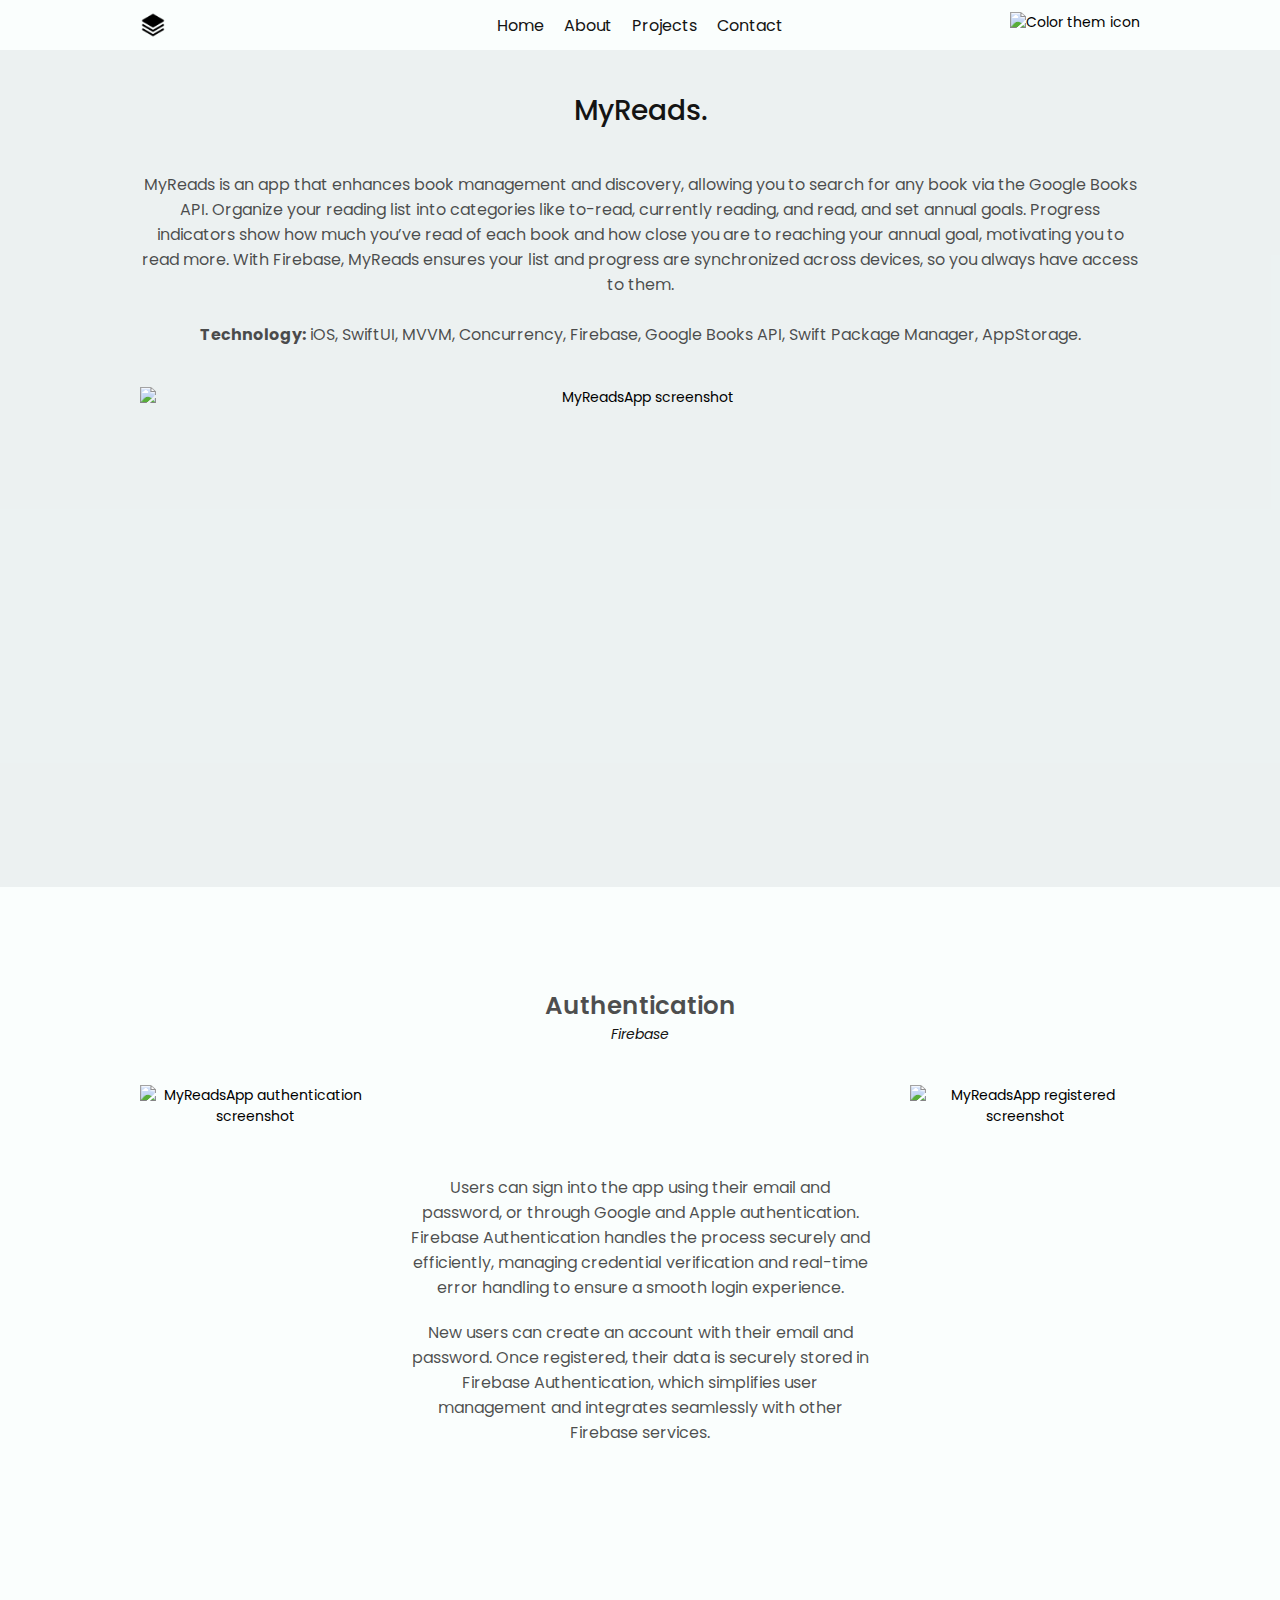
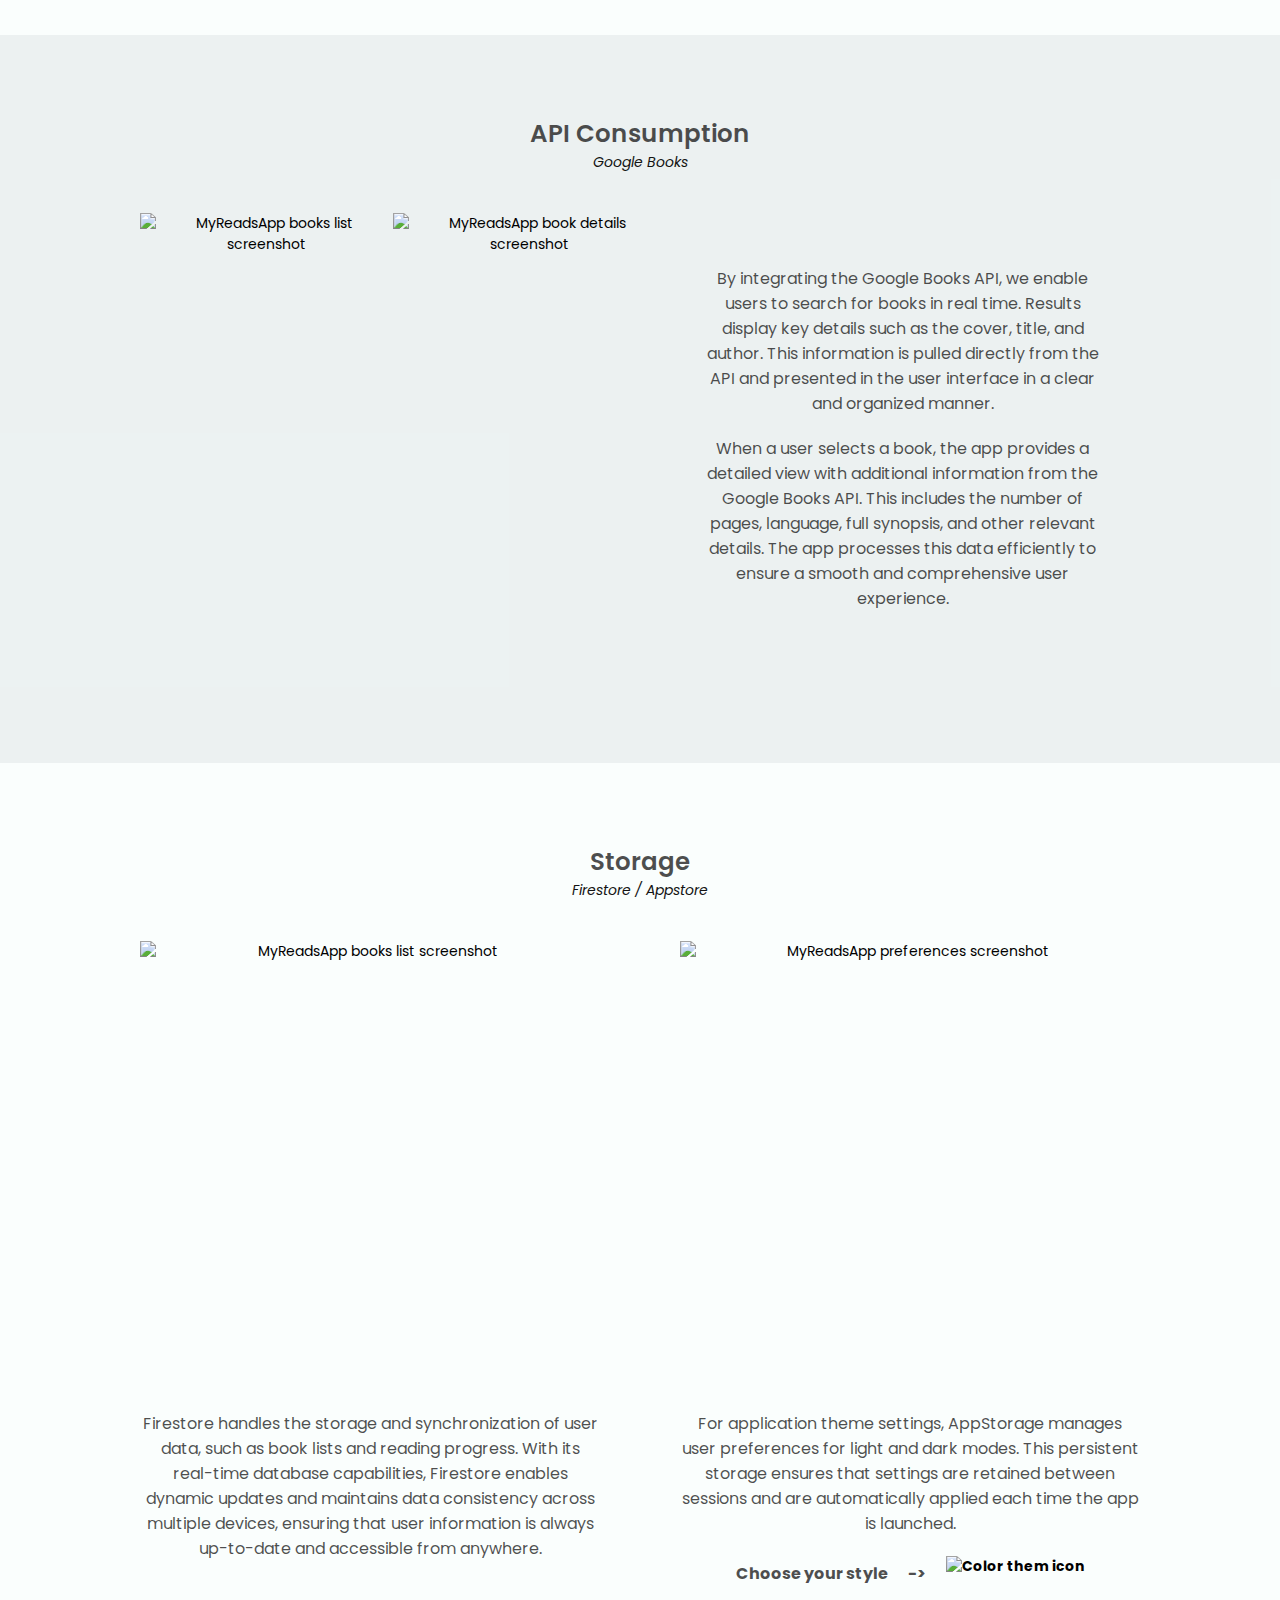
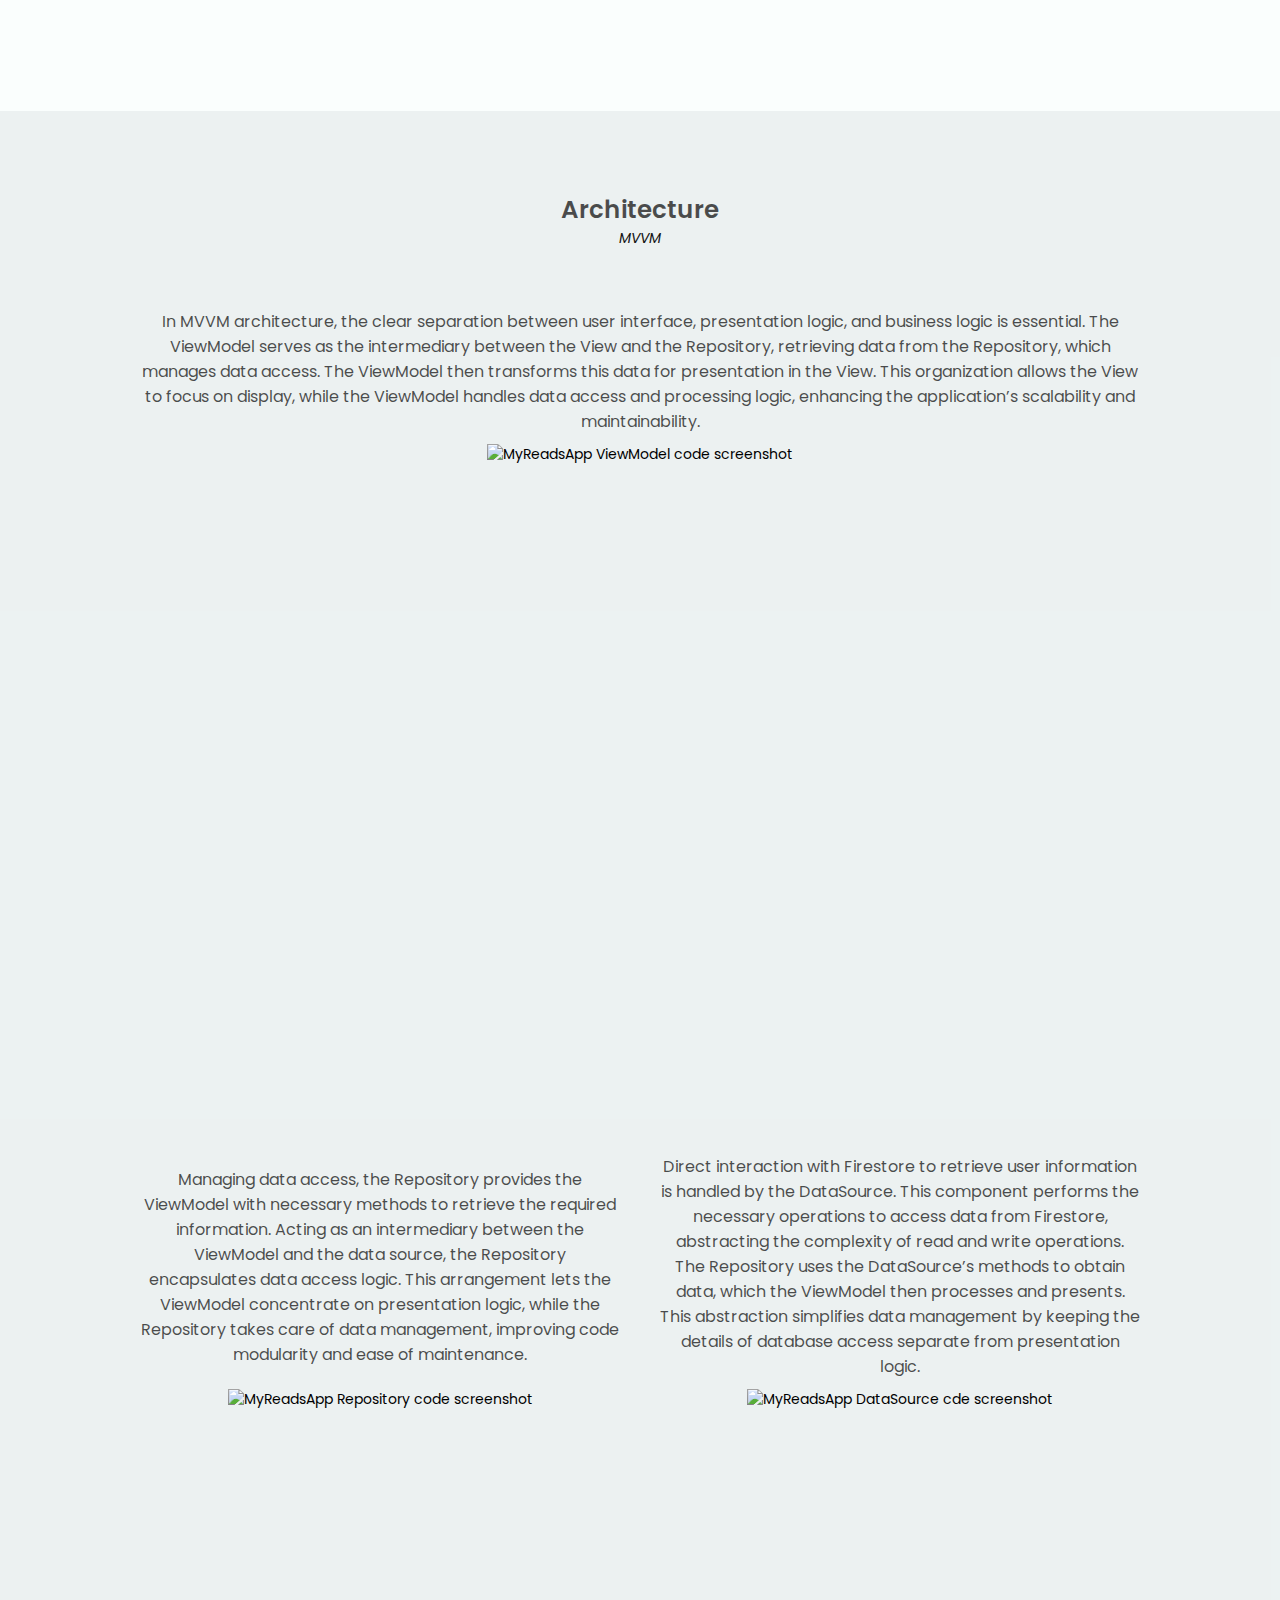
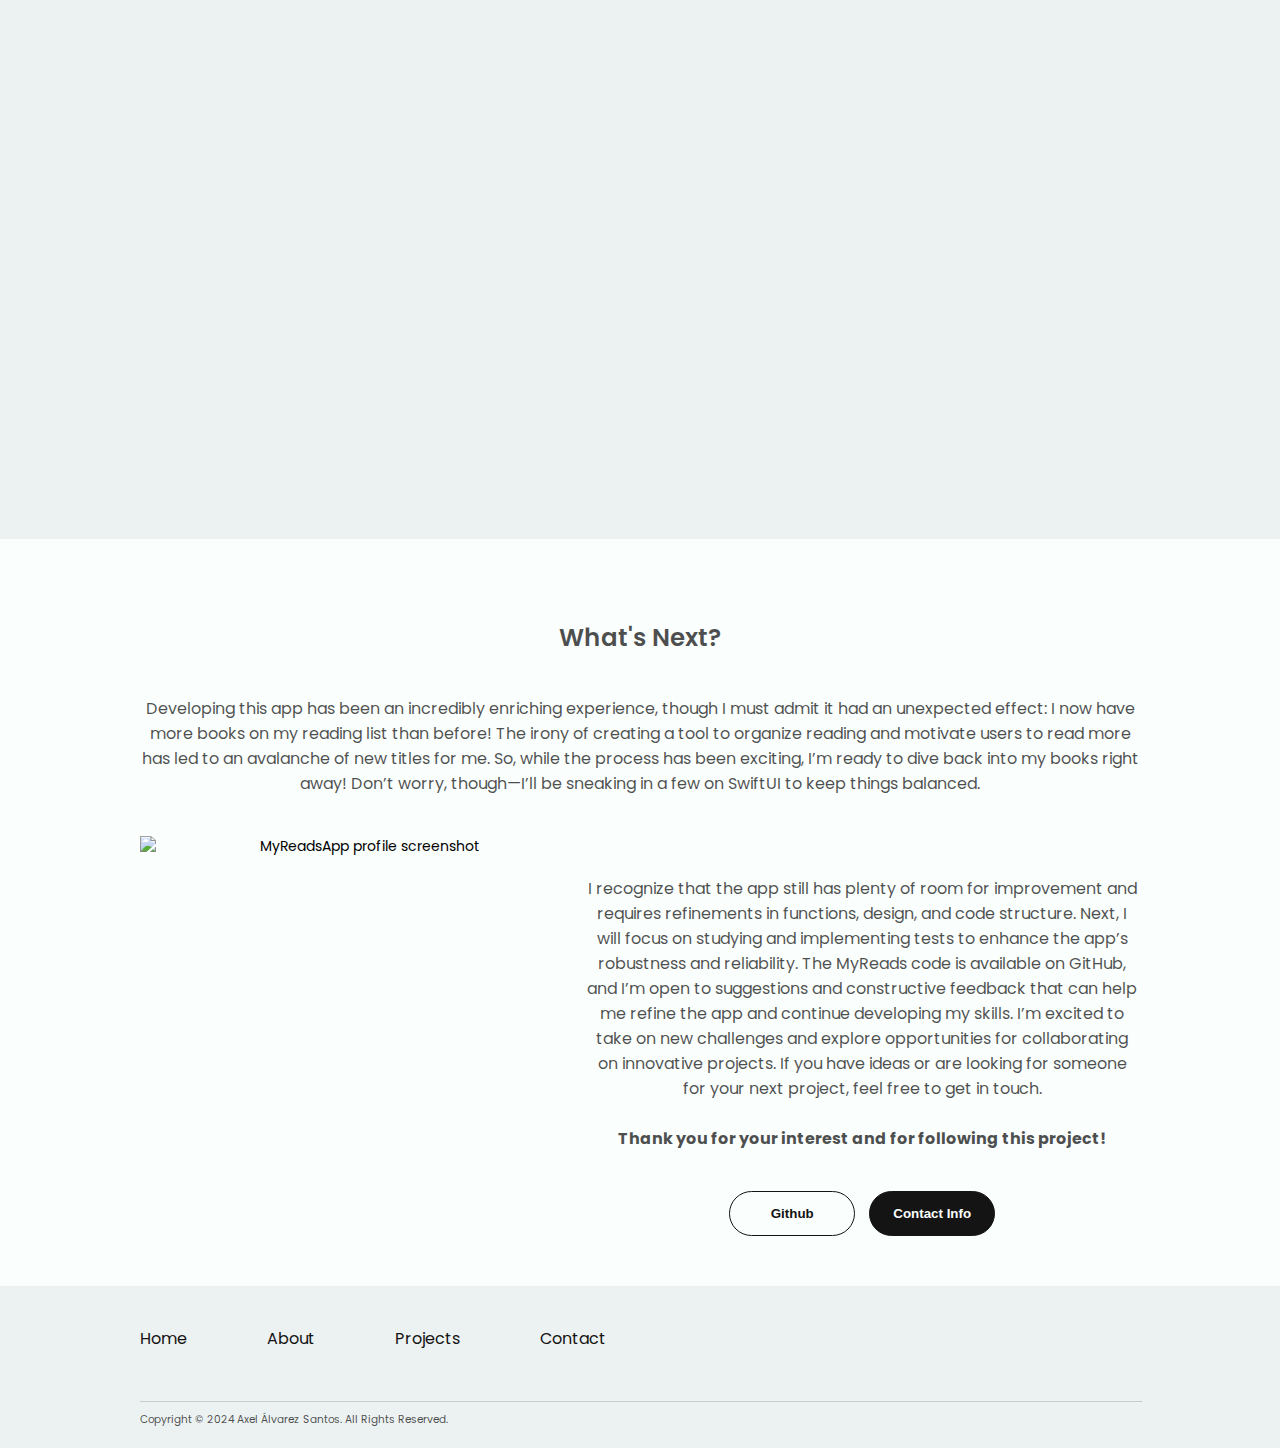
==== commit 3a745fa4: "analytics files" ====
--- a/myreadsapp/index.html
+++ b/myreadsapp/index.html
@@ -1,622 +1,452 @@
 <!DOCTYPE html>
 <html lang="en">
-  <head>
-    <meta charset="UTF-8" />
-    <meta http-equiv="X-UA-Compatible" content="IE=edge" />
-    <meta name="viewport" content="width=device-width, initial-scale=1.0" />
-    <title>Axel Álvarez - Portfolio</title>
-    <link rel="stylesheet" href="/-stylesheets/style-general.css" />
-    <link rel="stylesheet" href="/-stylesheets/style-myreadsapp.css" />
-  </head>
-
-  <body>
-    <!-- Nav section -->
-    <nav class="">
-      <div class="">
-        <div class="logo-container">
-          <img
-            id="logo"
-            class="icon"
-            src="../assets/logo-light.png"
-            src-light="../assets/logo-light.png"
-            src-dark="../assets/logo-dark.png"
-            alt="icon"
-          />
-        </div>
-        <div class="nav-links">
-          <a href="/#hero">Home</a>
-          <a href="/#about2">About</a>
-          <a href="/#projects">Projects</a>
-          <a href="/#contact">Contact</a>
-        </div>
-        <div class="icon-container">
-          <img
-            id="modeToggle"
-            class="icon"
-            src="../assets/theme_light.svg"
-            src-light="../assets/theme_light.svg"
-            src-dark="../assets/theme_dark.svg"
-            alt="Color them icon"
-          />
-        </div>
-      </div>
-    </nav>
-
-    <main>
-      <!-- Presentation section -->
-      <section id="presentation">
+
+<head>
+  <meta charset="UTF-8">
+  <meta http-equiv="X-UA-Compatible" content="IE=edge">
+  <meta name="viewport" content="width=device-width, initial-scale=1.0">
+  <title>Axel Álvarez - Portfolio</title>
+  <link rel="stylesheet" href="/-stylesheets/style-general.css">
+  <link rel="stylesheet" href="/-stylesheets/style-myreadsapp.css">
+</head>
+
+<body>
+  <!-- Nav section -->
+  <nav class="">
+    <div class="">
+      <div class="logo-container">
+        <img id="logo" class="icon" src="../assets/logo-light.png" src-light="../assets/logo-light.png"
+          src-dark="../assets/logo-dark.png" alt="Logo">
+      </div>
+      <div class="nav-links">
+        <a href="/#hero">Home</a>
+        <a href="/#about2">About</a>
+        <a href="/#projects">Projects</a>
+        <a href="/#contact">Contact</a>
+      </div>
+      <div class="icon-container">
+        <img id="modeToggle" class="icon" src="../assets/theme_light.svg" src-light="../assets/theme_light.svg"
+          src-dark="../assets/theme_dark.svg" alt="Color them icon">
+      </div>
+    </div>
+  </nav>
+
+  <main>
+    <!-- Presentation section -->
+    <section id="presentation">
+      <div>
+        <div class="section-title">
+          <h2>MyReads.</h2>
+        </div>
+        <div class="section-presentation">
+          <div>
+            <p>
+              MyReads is an app that enhances book management and discovery, allowing you to search for any book via the
+              Google Books API. Organize your reading list into categories like to-read, currently reading, and read,
+              and set annual goals. Progress indicators show how much you’ve read of each book and how close you are to
+              reaching your annual goal, motivating you to read more. With Firebase, MyReads ensures your list and
+              progress are synchronized across devices, so you always have access to them.
+              <br>
+              <br>
+              <span class="text-bold">Technology:</span> iOS, SwiftUI, MVVM, Concurrency, Firebase, Google Books API,
+              Swift Package Manager, AppStorage.
+            </p>
+          </div>
+          <figure>
+            <picture>
+              <source srcset="
+                    ../assets/myreadsapp-screenshots/myreadsapp-presentation-dark.webp
+                  " type="image/webp" class="webp-dark"
+                src-light="../assets/myreadsapp-screenshots/myreadsapp-presentation-light.webp"
+                src-dark="../assets/myreadsapp-screenshots/myreadsapp-presentation-dark.webp">
+              <source srcset="
+                    ../assets/myreadsapp-screenshots/myreadsapp-presentation-dark.png
+                  " type="image/png" class="png-dark"
+                src-light="../assets/myreadsapp-screenshots/myreadsapp-presentation-light.png"
+                src-dark="../assets/myreadsapp-screenshots/myreadsapp-presentation-dark.png">
+              <img src="../assets/myreadsapp-screenshots/myreadsapp-presentation-light.png"
+                src-light="../assets/myreadsapp-screenshots/myreadsapp-presentation-light.png"
+                src-dark="../assets/myreadsapp-screenshots/myreadsapp-presentation-dark.png" alt="MyReadsApp screenshot"
+                class="icon">
+            </picture>
+          </figure>
+        </div>
+      </div>
+    </section>
+
+    <!-- Authentication section -->
+    <section id="authentication">
+      <div>
+        <div class="section-title">
+          <h3>Authentication</h3>
+          <h4>Firebase</h4>
+        </div>
+
+        <figure>
+          <picture>
+            <source srcset="
+                  ../assets/myreadsapp-screenshots/myreadsapp-authentication-dark.webp
+                " type="image/webp" class="webp-dark"
+              src-light="../assets/myreadsapp-screenshots/myreadsapp-authentication-light.webp"
+              src-dark="../assets/myreadsapp-screenshots/myreadsapp-authentication-dark.webp">
+            <source srcset="
+                  ../assets/myreadsapp-screenshots/myreadsapp-authentication-dark.png
+                " type="image/png" class="png-dark"
+              src-light="../assets/myreadsapp-screenshots/myreadsapp-authentication-light.png"
+              src-dark="../assets/myreadsapp-screenshots/myreadsapp-authentication-dark.png">
+            <img src="../assets/myreadsapp-screenshots/myreadsapp-authentication-light.png"
+              src-light="../assets/myreadsapp-screenshots/myreadsapp-authentication-light.png"
+              src-dark="../assets/myreadsapp-screenshots/myreadsapp-authentication-dark.png" alt="MyReadsApp authentication screenshot"
+              class="icon">
+          </picture>
+        </figure>
+        <div class="section-text">
+          <p>
+            Users can sign into the app using their email and password, or through Google and Apple authentication.
+            Firebase Authentication handles the process securely and efficiently, managing credential verification and
+            real-time error handling to ensure a smooth login experience.
+          </p>
+          <p>
+            New users can create an account with their email and password. Once registered, their data is securely
+            stored in Firebase Authentication, which simplifies user management and integrates seamlessly with other
+            Firebase services.
+          </p>
+        </div>
+        <figure>
+          <picture>
+            <source srcset="
+                  ../assets/myreadsapp-screenshots/myreadsapp-registrer-dark.webp
+                " type="image/webp" class="webp-dark"
+              src-light="../assets/myreadsapp-screenshots/myreadsapp-registrer-light.webp"
+              src-dark="../assets/myreadsapp-screenshots/myreadsapp-registrer-dark.webp">
+            <source srcset="
+                  ../assets/myreadsapp-screenshots/myreadsapp-registrer-dark.png
+                " type="image/png" class="png-dark"
+              src-light="../assets/myreadsapp-screenshots/myreadsapp-registrer-light.png"
+              src-dark="../assets/myreadsapp-screenshots/myreadsapp-registrer-dark.png">
+            <img src="../assets/myreadsapp-screenshots/myreadsapp-registrer-light.png"
+              src-light="../assets/myreadsapp-screenshots/myreadsapp-registrer-light.png"
+              src-dark="../assets/myreadsapp-screenshots/myreadsapp-registrer-dark.png" alt="MyReadsApp registered screenshot" class="icon">
+          </picture>
+        </figure>
+      </div>
+    </section>
+
+    <!-- API section -->
+    <section id="api">
+      <div>
+        <div class="section-title">
+          <h3>API Consumption</h3>
+          <h4>Google Books</h4>
+        </div>
+        <div class="section-api">
+          <figure>
+            <picture>
+              <source srcset="
+                    ../assets/myreadsapp-screenshots/myreadsapp-googleapi1-dark.webp
+                  " type="image/webp" class="webp-dark"
+                src-light="../assets/myreadsapp-screenshots/myreadsapp-googleapi1-light.webp"
+                src-dark="../assets/myreadsapp-screenshots/myreadsapp-googleapi1-dark.webp">
+              <source srcset="
+                    ../assets/myreadsapp-screenshots/myreadsapp-googleapi1-dark.png
+                  " type="image/png" class="png-dark"
+                src-light="../assets/myreadsapp-screenshots/myreadsapp-googleapi1-light.png"
+                src-dark="../assets/myreadsapp-screenshots/myreadsapp-googleapi1-dark.png">
+              <img src="../assets/myreadsapp-screenshots/myreadsapp-googleapi1-light.png"
+                src-light="../assets/myreadsapp-screenshots/myreadsapp-googleapi1-light.png"
+                src-dark="../assets/myreadsapp-screenshots/myreadsapp-googleapi1-dark.png" alt="MyReadsApp books list screenshot"
+                class="icon">
+            </picture>
+          </figure>
+          <figure>
+            <picture>
+              <source srcset="
+                    ../assets/myreadsapp-screenshots/myreadsapp-googleapi2-dark.webp
+                  " type="image/webp" class="webp-dark"
+                src-light="../assets/myreadsapp-screenshots/myreadsapp-googleapi2-light.webp"
+                src-dark="../assets/myreadsapp-screenshots/myreadsapp-googleapi2-dark.webp">
+              <source srcset="
+                    ../assets/myreadsapp-screenshots/myreadsapp-googleapi2-dark.png
+                  " type="image/png" class="png-dark"
+                src-light="../assets/myreadsapp-screenshots/myreadsapp-googleapi2-light.png"
+                src-dark="../assets/myreadsapp-screenshots/myreadsapp-googleapi2-dark.png">
+              <img src="../assets/myreadsapp-screenshots/myreadsapp-googleapi2-light.png"
+                src-light="../assets/myreadsapp-screenshots/myreadsapp-googleapi2-light.png"
+                src-dark="../assets/myreadsapp-screenshots/myreadsapp-googleapi2-dark.png" alt="MyReadsApp book details screenshot"
+                class="icon">
+            </picture>
+          </figure>
+        </div>
+        <div class="section-text">
+          <p>
+            By integrating the Google Books API, we enable users to search for books in real time. Results display key
+            details such as the cover, title, and author. This information is pulled directly from the API and presented
+            in the user interface in a clear and organized manner.
+          </p>
+          <p>
+            When a user selects a book, the app provides a detailed view with additional information from the Google
+            Books API. This includes the number of pages, language, full synopsis, and other relevant details. The app
+            processes this data efficiently to ensure a smooth and comprehensive user experience.
+          </p>
+        </div>
+      </div>
+    </section>
+
+    <!-- Storage section -->
+    <section id="storage">
+      <div>
+        <div class="section-title">
+          <h3>Storage</h3>
+          <h4>Firestore / Appstore</h4>
+        </div>
+        <div class="section-storage">
+          <figure>
+            <picture>
+              <source srcset="
+                    ../assets/myreadsapp-screenshots/myreadsapp-firestore-dark.webp
+                  " type="image/webp" class="webp-dark"
+                src-light="../assets/myreadsapp-screenshots/myreadsapp-firestore-light.webp"
+                src-dark="../assets/myreadsapp-screenshots/myreadsapp-firestore-dark.webp">
+              <source srcset="
+                    ../assets/myreadsapp-screenshots/myreadsapp-firestore-dark.png
+                  " type="image/png" class="png-dark"
+                src-light="../assets/myreadsapp-screenshots/myreadsapp-firestore-light.png"
+                src-dark="../assets/myreadsapp-screenshots/myreadsapp-firestore-dark.png">
+              <img src="../assets/myreadsapp-screenshots/myreadsapp-firestore-light.png"
+                src-light="../assets/myreadsapp-screenshots/myreadsapp-firestore-light.png"
+                src-dark="../assets/myreadsapp-screenshots/myreadsapp-firestore-dark.png" alt="MyReadsApp books list screenshot"
+                class="icon">
+            </picture>
+          </figure>
+          <div class="section-text">
+            <p>
+              Firestore handles the storage and synchronization of user data, such as book lists and reading progress.
+              With its real-time database capabilities, Firestore enables dynamic updates and maintains data consistency
+              across multiple devices, ensuring that user information is always up-to-date and accessible from anywhere.
+            </p>
+          </div>
+        </div>
         <div>
-          <div class="section-title">
-            <h2>MyReads.</h2>
-          </div>
-          <div class="section-presentation">
-            <div>
+          <figure>
+            <picture>
+              <source srcset="
+                    ../assets/myreadsapp-screenshots/myreadsapp-appstorage-dark.webp
+                  " type="image/webp" class="webp-dark"
+                src-light="../assets/myreadsapp-screenshots/myreadsapp-appstorage-light.webp"
+                src-dark="../assets/myreadsapp-screenshots/myreadsapp-appstorage-dark.webp">
+              <source srcset="
+                    ../assets/myreadsapp-screenshots/myreadsapp-appstorage-dark.png
+                  " type="image/png" class="png-dark"
+                src-light="../assets/myreadsapp-screenshots/myreadsapp-appstorage-light.png"
+                src-dark="../assets/myreadsapp-screenshots/myreadsapp-appstorage-dark.png">
+              <img src="../assets/myreadsapp-screenshots/myreadsapp-appstorage-light.png"
+                src-light="../assets/myreadsapp-screenshots/myreadsapp-appstorage-light.png"
+                src-dark="../assets/myreadsapp-screenshots/myreadsapp-appstorage-dark.png" alt="MyReadsApp preferences screenshot"
+                class="icon">
+            </picture>
+          </figure>
+          <div class="section-text">
+            <p>
+              For application theme settings, AppStorage manages user preferences for light and dark modes. This
+              persistent storage ensures that settings are retained between sessions and are automatically applied each
+              time the app is launched.
+            </p>
+            <div class="section-choosestyle">
+              <p>Choose your style</p>
+              <p>-></p>
+              <img id="modeToggle2" class="icon icon-size" src="../assets/theme_light.svg"
+                src-light="../assets/theme_light.svg" src-dark="../assets/theme_dark.svg" alt="Color them icon">
+            </div>
+          </div>
+        </div>
+      </div>
+    </section>
+
+    <!-- Architecture section -->
+    <section id="architecture">
+      <div>
+        <div class="section-title">
+          <h3>Architecture</h3>
+          <h4>MVVM</h4>
+        </div>
+        <div class="section-architecture">
+          <div class="section-text">
+            <p>
+              In MVVM architecture, the clear separation between user interface, presentation logic, and business logic
+              is essential. The ViewModel serves as the intermediary between the View and the Repository, retrieving
+              data from the Repository, which manages data access. The ViewModel then transforms this data for
+              presentation in the View. This organization allows the View to focus on display, while the ViewModel
+              handles data access and processing logic, enhancing the application’s scalability and maintainability.
+            </p>
+          </div>
+          <figure>
+            <picture>
+              <source srcset="
+                    ../assets/myreadsapp-screenshots/myreadsapp-code-viewmodel-dark.webp
+                  " type="image/webp" class="webp-dark"
+                src-light="../assets/myreadsapp-screenshots/myreadsapp-code-viewmodel-light.webp"
+                src-dark="../assets/myreadsapp-screenshots/myreadsapp-code-viewmodel-dark.webp">
+              <source srcset="
+                    ../assets/myreadsapp-screenshots/myreadsapp-code-viewmodel-dark.png
+                  " type="image/png" class="png-dark"
+                src-light="../assets/myreadsapp-screenshots/myreadsapp-code-viewmodel-light.png"
+                src-dark="../assets/myreadsapp-screenshots/myreadsapp-code-viewmodel-dark.png">
+              <img src="../assets/myreadsapp-screenshots/myreadsapp-code-viewmodel-light.png"
+                src-light="../assets/myreadsapp-screenshots/myreadsapp-code-viewmodel-light.png"
+                src-dark="../assets/myreadsapp-screenshots/myreadsapp-code-viewmodel-dark.png" alt="MyReadsApp ViewModel code screenshot"
+                class="icon">
+            </picture>
+          </figure>
+        </div>
+        <div class="section-repo-data">
+          <div class="section-architecture">
+            <div class="section-text">
               <p>
-                MyReads is an app that helps you discover and manage your books.
-                Get genre-based recommendations, track your reading progress,
-                and organize your books into to-read, currently reading, and
-                read lists. You can also set and achieve an annual reading goal.
-                <br />
-                <br />
-                <span class="text-bold">Technology:</span> iOS, SwiftUI,
-                Concurrency, MVVM, Firebase, Swift Package Manager, AppStorage.
+                Managing data access, the Repository provides the ViewModel with necessary methods to retrieve the
+                required information. Acting as an intermediary between the ViewModel and the data source, the
+                Repository encapsulates data access logic. This arrangement lets the ViewModel concentrate on
+                presentation logic, while the Repository takes care of data management, improving code modularity and
+                ease of maintenance.
               </p>
             </div>
             <figure>
               <picture>
-                <source
-                  srcset="
-                    ../assets/myreadsapp-screenshots/myreadsapp-presentation-dark.webp
-                  "
-                  type="image/webp"
-                  class="webp-dark"
-                  src-light="../assets/myreadsapp-screenshots/myreadsapp-presentation-light.webp"
-                  src-dark="../assets/myreadsapp-screenshots/myreadsapp-presentation-dark.webp"
-                />
-                <source
-                  srcset="
-                    ../assets/myreadsapp-screenshots/myreadsapp-presentation-dark.png
-                  "
-                  type="image/png"
-                  class="png-dark"
-                  src-light="../assets/myreadsapp-screenshots/myreadsapp-presentation-light.png"
-                  src-dark="../assets/myreadsapp-screenshots/myreadsapp-presentation-dark.png"
-                />
-                <img
-                  src="../assets/myreadsapp-screenshots/myreadsapp-presentation-light.png"
-                  src-light="../assets/myreadsapp-screenshots/myreadsapp-presentation-light.png"
-                  src-dark="../assets/myreadsapp-screenshots/myreadsapp-presentation-dark.png"
-                  alt="MyReadsApp"
-                  class="icon"
-                />
+                <source srcset="
+                        ../assets/myreadsapp-screenshots/myreadsapp-code-repository-dark.webp
+                      " type="image/webp" class="webp-dark"
+                  src-light="../assets/myreadsapp-screenshots/myreadsapp-code-repository-light.webp"
+                  src-dark="../assets/myreadsapp-screenshots/myreadsapp-code-repository-dark.webp">
+                <source srcset="
+                        ../assets/myreadsapp-screenshots/myreadsapp-code-repository-dark.png
+                      " type="image/png" class="png-dark"
+                  src-light="../assets/myreadsapp-screenshots/myreadsapp-code-repository-light.png"
+                  src-dark="../assets/myreadsapp-screenshots/myreadsapp-code-repository-dark.png">
+                <img src="../assets/myreadsapp-screenshots/myreadsapp-code-repository-light.png"
+                  src-light="../assets/myreadsapp-screenshots/myreadsapp-code-repository-light.png"
+                  src-dark="../assets/myreadsapp-screenshots/myreadsapp-code-repository-dark.png" alt="MyReadsApp Repository code screenshot"
+                  class="icon">
               </picture>
             </figure>
           </div>
-        </div>
-      </section>
-
-      <!-- Authentication section -->
-      <section id="authentication">
-        <div>
-          <div class="section-title">
-            <h3>Authentication</h3>
-            <h4>Firebase</h4>
-          </div>
-
-          <figure>
-            <picture>
-              <source
-                srcset="
-                  ../assets/myreadsapp-screenshots/myreadsapp-authentication-dark.webp
-                "
-                type="image/webp"
-                class="webp-dark"
-                src-light="../assets/myreadsapp-screenshots/myreadsapp-authentication-light.webp"
-                src-dark="../assets/myreadsapp-screenshots/myreadsapp-authentication-dark.webp"
-              />
-              <source
-                srcset="
-                  ../assets/myreadsapp-screenshots/myreadsapp-authentication-dark.png
-                "
-                type="image/png"
-                class="png-dark"
-                src-light="../assets/myreadsapp-screenshots/myreadsapp-authentication-light.png"
-                src-dark="../assets/myreadsapp-screenshots/myreadsapp-authentication-dark.png"
-              />
-              <img
-                src="../assets/myreadsapp-screenshots/myreadsapp-authentication-light.png"
-                src-light="../assets/myreadsapp-screenshots/myreadsapp-authentication-light.png"
-                src-dark="../assets/myreadsapp-screenshots/myreadsapp-authentication-dark.png"
-                alt="MyReadsApp"
-                class="icon"
-              />
-            </picture>
-          </figure>
-
-          <div class="section-text">
-            <p>
-              The authentication screen allows users to log in to the app using
-              their email and password or through Google and Apple
-              authentication. The integration with Firebase Authentication
-              ensures a secure and efficient process, managing both credential
-              verification and real-time error handling.
-            </p>
-            <p>
-              The registration screen provides new users with the option to
-              create an account using their email and password. Upon
-              registration, user data is securely stored in Firebase
-              Authentication, facilitating user management and integration with
-              other Firebase services.
-            </p>
-          </div>
-          <figure>
-            <picture>
-              <source
-                srcset="
-                  ../assets/myreadsapp-screenshots/myreadsapp-registrer-dark.webp
-                "
-                type="image/webp"
-                class="webp-dark"
-                src-light="../assets/myreadsapp-screenshots/myreadsapp-registrer-light.webp"
-                src-dark="../assets/myreadsapp-screenshots/myreadsapp-registrer-dark.webp"
-              />
-              <source
-                srcset="
-                  ../assets/myreadsapp-screenshots/myreadsapp-registrer-dark.png
-                "
-                type="image/png"
-                class="png-dark"
-                src-light="../assets/myreadsapp-screenshots/myreadsapp-registrer-light.png"
-                src-dark="../assets/myreadsapp-screenshots/myreadsapp-registrer-dark.png"
-              />
-              <img
-                src="../assets/myreadsapp-screenshots/myreadsapp-registrer-light.png"
-                src-light="../assets/myreadsapp-screenshots/myreadsapp-registrer-light.png"
-                src-dark="../assets/myreadsapp-screenshots/myreadsapp-registrer-dark.png"
-                alt="MyReadsApp"
-                class="icon"
-              />
-            </picture>
-          </figure>
-        </div>
-      </section>
-
-      <!-- API section -->
-      <section id="api">
-        <div>
-          <div class="section-title">
-            <h3>API Consumption</h3>
-            <h4>Google Books</h4>
-          </div>
-          <div class="section-api">
-            <figure>
-              <picture>
-                <source
-                  srcset="
-                    ../assets/myreadsapp-screenshots/myreadsapp-googleapi1-dark.webp
-                  "
-                  type="image/webp"
-                  class="webp-dark"
-                  src-light="../assets/myreadsapp-screenshots/myreadsapp-googleapi1-light.webp"
-                  src-dark="../assets/myreadsapp-screenshots/myreadsapp-googleapi1-dark.webp"
-                />
-                <source
-                  srcset="
-                    ../assets/myreadsapp-screenshots/myreadsapp-googleapi1-dark.png
-                  "
-                  type="image/png"
-                  class="png-dark"
-                  src-light="../assets/myreadsapp-screenshots/myreadsapp-googleapi1-light.png"
-                  src-dark="../assets/myreadsapp-screenshots/myreadsapp-googleapi1-dark.png"
-                />
-                <img
-                  src="../assets/myreadsapp-screenshots/myreadsapp-googleapi1-light.png"
-                  src-light="../assets/myreadsapp-screenshots/myreadsapp-googleapi1-light.png"
-                  src-dark="../assets/myreadsapp-screenshots/myreadsapp-googleapi1-dark.png"
-                  alt="MyReadsApp"
-                  class="icon"
-                />
-              </picture>
-            </figure>
-            <figure>
-              <picture>
-                <source
-                  srcset="
-                    ../assets/myreadsapp-screenshots/myreadsapp-googleapi2-dark.webp
-                  "
-                  type="image/webp"
-                  class="webp-dark"
-                  src-light="../assets/myreadsapp-screenshots/myreadsapp-googleapi2-light.webp"
-                  src-dark="../assets/myreadsapp-screenshots/myreadsapp-googleapi2-dark.webp"
-                />
-                <source
-                  srcset="
-                    ../assets/myreadsapp-screenshots/myreadsapp-googleapi2-dark.png
-                  "
-                  type="image/png"
-                  class="png-dark"
-                  src-light="../assets/myreadsapp-screenshots/myreadsapp-googleapi2-light.png"
-                  src-dark="../assets/myreadsapp-screenshots/myreadsapp-googleapi2-dark.png"
-                />
-                <img
-                  src="../assets/myreadsapp-screenshots/myreadsapp-googleapi2-light.png"
-                  src-light="../assets/myreadsapp-screenshots/myreadsapp-googleapi2-light.png"
-                  src-dark="../assets/myreadsapp-screenshots/myreadsapp-googleapi2-dark.png"
-                  alt="MyReadsApp"
-                  class="icon"
-                />
-              </picture>
-            </figure>
-          </div>
-
-          
-          <div class="section-text">
-            <p>
-              The application integrates the Google Books API, allowing users to
-              search for books in real-time and displaying results that include
-              the cover image, title, and a brief description. These data are
-              directly retrieved from the API and transformed to fit the user
-              interface, ensuring a clear and organized presentation.
-            </p>
-            <p>
-              When a user selects a book, the app provides a detailed view with
-              additional information such as the author, full synopsis, and
-              other relevant details. This data is efficiently processed from
-              the API to ensure a seamless and consistent user experience.
-            </p>
-          </div>
-        </div>
-      </section>
-
-      <!-- Storage section -->
-      <section id="storage">
-        <div>
-          <div class="section-title">
-            <h3>Storage</h3>
-            <h4>Firestore / Appstore</h4>
-          </div>
-          <div class="section-storage">
-            <figure>
-              <picture>
-                <source
-                  srcset="
-                    ../assets/myreadsapp-screenshots/myreadsapp-firestore-dark.webp
-                  "
-                  type="image/webp"
-                  class="webp-dark"
-                  src-light="../assets/myreadsapp-screenshots/myreadsapp-firestore-light.webp"
-                  src-dark="../assets/myreadsapp-screenshots/myreadsapp-firestore-dark.webp"
-                />
-                <source
-                  srcset="
-                    ../assets/myreadsapp-screenshots/myreadsapp-firestore-dark.png
-                  "
-                  type="image/png"
-                  class="png-dark"
-                  src-light="../assets/myreadsapp-screenshots/myreadsapp-firestore-light.png"
-                  src-dark="../assets/myreadsapp-screenshots/myreadsapp-firestore-dark.png"
-                />
-                <img
-                  src="../assets/myreadsapp-screenshots/myreadsapp-firestore-light.png"
-                  src-light="../assets/myreadsapp-screenshots/myreadsapp-firestore-light.png"
-                  src-dark="../assets/myreadsapp-screenshots/myreadsapp-firestore-dark.png"
-                  alt="MyReadsApp"
-                  class="icon"
-                />
-              </picture>
-            </figure>
-            <div class="section-text">
-              <p>
-                The application integrates Firestore for managing the storage
-                and synchronization of user data, such as book lists and reading
-                progress. Firestore provides real-time database capabilities,
-                allowing for dynamic updates and data consistency across
-                multiple devices, ensuring that user information remains
-                up-to-date and accessible from anywhere.
-              </p>
-            </div>
-          </div>
-
-          <div>
-            <figure>
-              <picture>
-                <source
-                  srcset="
-                    ../assets/myreadsapp-screenshots/myreadsapp-appstorage-dark.webp
-                  "
-                  type="image/webp"
-                  class="webp-dark"
-                  src-light="../assets/myreadsapp-screenshots/myreadsapp-appstorage-light.webp"
-                  src-dark="../assets/myreadsapp-screenshots/myreadsapp-appstorage-dark.webp"
-                />
-                <source
-                  srcset="
-                    ../assets/myreadsapp-screenshots/myreadsapp-appstorage-dark.png
-                  "
-                  type="image/png"
-                  class="png-dark"
-                  src-light="../assets/myreadsapp-screenshots/myreadsapp-appstorage-light.png"
-                  src-dark="../assets/myreadsapp-screenshots/myreadsapp-appstorage-dark.png"
-                />
-                <img
-                  src="../assets/myreadsapp-screenshots/myreadsapp-appstorage-light.png"
-                  src-light="../assets/myreadsapp-screenshots/myreadsapp-appstorage-light.png"
-                  src-dark="../assets/myreadsapp-screenshots/myreadsapp-appstorage-dark.png"
-                  alt="MyReadsApp"
-                  class="icon"
-                />
-              </picture>
-            </figure>
-            <div class="section-text">
-              <p>
-                The application integrates Firestore for managing the storage
-                and synchronization of user data, such as book lists and reading
-                progress. Firestore provides real-time database capabilities,
-                allowing for dynamic updates and data consistency across
-                multiple devices, ensuring that user information remains
-                up-to-date and accessible from anywhere.
-              </p>
-              <div class="section-choosestyle">
-                <p>Choose your style</p>
-                <p>-></p>
-                <img
-                  id="modeToggle2"
-                  class="icon icon-size"
-                  src="../assets/theme_light.svg"
-                  src-light="../assets/theme_light.svg"
-                  src-dark="../assets/theme_dark.svg"
-                  alt="Color them icon"
-                />
-              </div>
-            </div>
-          </div>
-        </div>
-      </section>
-
-      <!-- Architecture section -->
-       <section id="architecture">
-        <div>
-          <div class="section-title">
-            <h3>Architecture</h3>
-            <h4>MVVM</h4>
-          </div>
-
           <div class="section-architecture">
             <div class="section-text">
               <p>
-                The MVVM architecture clearly separates the user interface,
-                presentation logic, and business logic. In this pattern, the
-                ViewModel retrieves data from the repository, which manages data
-                access. The ViewModel transforms this data for use in the View.
-                This separation allows the View to focus on presentation, while
-                the ViewModel handles data access and processing logic, enhancing
-                the application’s maintainability and scalability.
+                Direct interaction with Firestore to retrieve user information is handled by the DataSource. This
+                component performs the necessary operations to access data from Firestore, abstracting the complexity of
+                read and write operations. The Repository uses the DataSource’s methods to obtain data, which the
+                ViewModel then processes and presents. This abstraction simplifies data management by keeping the
+                details of database access separate from presentation logic.
               </p>
             </div>
             <figure>
               <picture>
-                <source
-                  srcset="
-                    ../assets/myreadsapp-screenshots/myreadsapp-code-viewmodel-dark.webp
-                  "
-                  type="image/webp"
-                  class="webp-dark"
-                  src-light="../assets/myreadsapp-screenshots/myreadsapp-code-viewmodel-light.webp"
-                  src-dark="../assets/myreadsapp-screenshots/myreadsapp-code-viewmodel-dark.webp"
-                />
-                <source
-                  srcset="
-                    ../assets/myreadsapp-screenshots/myreadsapp-code-viewmodel-dark.png
-                  "
-                  type="image/png"
-                  class="png-dark"
-                  src-light="../assets/myreadsapp-screenshots/myreadsapp-code-viewmodel-light.png"
-                  src-dark="../assets/myreadsapp-screenshots/myreadsapp-code-viewmodel-dark.png"
-                />
-                <img
-                  src="../assets/myreadsapp-screenshots/myreadsapp-code-viewmodel-light.png"
-                  src-light="../assets/myreadsapp-screenshots/myreadsapp-code-viewmodel-light.png"
-                  src-dark="../assets/myreadsapp-screenshots/myreadsapp-code-viewmodel-dark.png"
-                  alt="MyReadsApp"
-                  class="icon"
-                />
+                <source srcset="
+                      ../assets/myreadsapp-screenshots/myreadsapp-code-datasource-dark.webp
+                    " type="image/webp" class="webp-dark"
+                  src-light="../assets/myreadsapp-screenshots/myreadsapp-code-datasource-light.webp"
+                  src-dark="../assets/myreadsapp-screenshots/myreadsapp-code-datasource-dark.webp">
+                <source srcset="
+                      ../assets/myreadsapp-screenshots/myreadsapp-code-datasource-dark.png
+                    " type="image/png" class="png-dark"
+                  src-light="../assets/myreadsapp-screenshots/myreadsapp-code-datasource-light.png"
+                  src-dark="../assets/myreadsapp-screenshots/myreadsapp-code-datasource-dark.png">
+                <img src="../assets/myreadsapp-screenshots/myreadsapp-code-datasource-light.png"
+                  src-light="../assets/myreadsapp-screenshots/myreadsapp-code-datasource-light.png"
+                  src-dark="../assets/myreadsapp-screenshots/myreadsapp-code-datasource-dark.png" alt="MyReadsApp DataSource cde screenshot"
+                  class="icon">
               </picture>
             </figure>
           </div>
-
-          <div class="section-repo-data">
-            <div class="section-architecture">
-              <div class="section-text">
-                <p>
-                  The repository handles data access and provides methods to the
-                    ViewModel. The ViewModel uses these methods to fetch data,
-                    while the repository manages communication with the
-                    datasource. This separation keeps the ViewModel focused on
-                    presentation logic and the repository on data management,
-                    improving code modularity and maintenance.
-                </p>
-              </div>
-                <figure>
-                  <picture>
-                    <source
-                      srcset="
-                        ../assets/myreadsapp-screenshots/myreadsapp-code-repository-dark.webp
-                      "
-                      type="image/webp"
-                      class="webp-dark"
-                      src-light="../assets/myreadsapp-screenshots/myreadsapp-code-repository-light.webp"
-                      src-dark="../assets/myreadsapp-screenshots/myreadsapp-code-repository-dark.webp"
-                    />
-                    <source
-                      srcset="
-                        ../assets/myreadsapp-screenshots/myreadsapp-code-repository-dark.png
-                      "
-                      type="image/png"
-                      class="png-dark"
-                      src-light="../assets/myreadsapp-screenshots/myreadsapp-code-repository-light.png"
-                      src-dark="../assets/myreadsapp-screenshots/myreadsapp-code-repository-dark.png"
-                    />
-                    <img
-                      src="../assets/myreadsapp-screenshots/myreadsapp-code-repository-light.png"
-                      src-light="../assets/myreadsapp-screenshots/myreadsapp-code-repository-light.png"
-                      src-dark="../assets/myreadsapp-screenshots/myreadsapp-code-repository-dark.png"
-                      alt="MyReadsApp"
-                      class="icon"
-                    />
-                  </picture>
-                </figure>
+        </div>
+
+
+
+      </div>
+    </section>
+
+    <!-- Whats next section -->
+    <section id="whatsnext">
+      <div>
+        <div class="section-title">
+          <h3>What's Next?</h3>
+        </div>
+        <div class="section-text">
+          <p>
+            Developing this app has been an incredibly enriching experience, though I must admit it had an unexpected
+            effect: I now have more books on my reading list than before! The irony of creating a tool to organize
+            reading and motivate users to read more has led to an avalanche of new titles for me. So, while the process
+            has been exciting, I’m ready to dive back into my books right away! Don’t worry, though—I’ll be sneaking in
+            a few on SwiftUI to keep things balanced.
+          </p>
+        </div>
+        <div class="section-whatsnext">
+          <figure>
+            <picture>
+              <source srcset="
+                    ../assets/myreadsapp-screenshots/myreadsapp-whatsnext-dark.webp
+                  " type="image/webp" class="webp-dark"
+                src-light="../assets/myreadsapp-screenshots/myreadsapp-whatsnext-light.webp"
+                src-dark="../assets/myreadsapp-screenshots/myreadsapp-whatsnext-dark.webp">
+              <source srcset="
+                    ../assets/myreadsapp-screenshots/myreadsapp-whatsnext-dark.png
+                  " type="image/png" class="png-dark"
+                src-light="../assets/myreadsapp-screenshots/myreadsapp-whatsnext-light.png"
+                src-dark="../assets/myreadsapp-screenshots/myreadsapp-whatsnext-dark.png">
+              <img src="../assets/myreadsapp-screenshots/myreadsapp-whatsnext-light.png"
+                src-light="../assets/myreadsapp-screenshots/myreadsapp-whatsnext-light.png"
+                src-dark="../assets/myreadsapp-screenshots/myreadsapp-whatsnext-dark.png" alt="MyReadsApp profile screenshot"
+                class="icon">
+            </picture>
+          </figure>
+          <div>
+            <div class="section-text resume">
+              <p>
+                I recognize that the app still has plenty of room for improvement and requires refinements in functions,
+                design, and code structure. Next, I will focus on studying and implementing tests to enhance the app’s
+                robustness and reliability. The MyReads code is available on GitHub, and I’m open to suggestions and
+                constructive feedback that can help me refine the app and continue developing my skills. I’m excited to
+                take on new challenges and explore opportunities for collaborating on innovative projects. If you have
+                ideas or are looking for someone for your next project, feel free to get in touch.
+                <br>
+                <br>
+                <span class="text-bold">Thank you for your interest and for following this project!</span>
+              </p>
             </div>
-  
-            <div class="section-architecture">
-              <div class="section-text">
-                <p>
-                  The datasource handles direct interaction with Firestore to
-                    retrieve user data. It provides methods for data access,
-                    abstracting the complexity of read and write operations. The
-                    repository uses these methods to fetch data, which is then
-                    managed by the ViewModel. This abstraction simplifies data
-                    handling in higher layers by hiding the details of data
-                    access.
-                </p>
-              </div>
-              <figure>
-                <picture>
-                  <source
-                    srcset="
-                      ../assets/myreadsapp-screenshots/myreadsapp-code-datasource-dark.webp
-                    "
-                    type="image/webp"
-                    class="webp-dark"
-                    src-light="../assets/myreadsapp-screenshots/myreadsapp-code-datasource-light.webp"
-                    src-dark="../assets/myreadsapp-screenshots/myreadsapp-code-datasource-dark.webp"
-                  />
-                  <source
-                    srcset="
-                      ../assets/myreadsapp-screenshots/myreadsapp-code-datasource-dark.png
-                    "
-                    type="image/png"
-                    class="png-dark"
-                    src-light="../assets/myreadsapp-screenshots/myreadsapp-code-datasource-light.png"
-                    src-dark="../assets/myreadsapp-screenshots/myreadsapp-code-datasource-dark.png"
-                  />
-                  <img
-                    src="../assets/myreadsapp-screenshots/myreadsapp-code-datasource-light.png"
-                    src-light="../assets/myreadsapp-screenshots/myreadsapp-code-datasource-light.png"
-                    src-dark="../assets/myreadsapp-screenshots/myreadsapp-code-datasource-dark.png"
-                    alt="MyReadsApp"
-                    class="icon"
-                  />
-                </picture>
-              </figure>
+            <div class="btn-container">
+              <button class="btn btn-color-2" onclick="window.open('https://github.com/alvrzaxel/MyReadsApp')">
+                Github
+              </button>
+              <button class="btn btn-color-1" onclick="location.href='/#contact'">
+                Contact Info
+              </button>
             </div>
           </div>
-
-          
-
-        </div>
-       </section>
-
-      <!-- Whats section -->
-      <section id="whatsnext">
-        <div>
-          <div class="section-title">
-            <h3>What's Next?</h3>
-          </div>
-          <div class="section-text">
-            <p>
-              Building this app has been an incredibly rewarding experience.
-              While my main goal was to learn and enjoy the development process,
-              I must admit that, instead of helping me organize my reading and
-              read more, the app has had the opposite effect! Now I have an app
-              to manage my reading, so I plan to dive back into books
-              immediately!
-            </p>
-          </div>
-
-          <div class="section-whatsnext">
-            <figure>
-              <picture>
-                <source
-                  srcset="
-                    ../assets/myreadsapp-screenshots/myreadsapp-whatsnext-dark.webp
-                  "
-                  type="image/webp"
-                  class="webp-dark"
-                  src-light="../assets/myreadsapp-screenshots/myreadsapp-whatsnext-light.webp"
-                  src-dark="../assets/myreadsapp-screenshots/myreadsapp-whatsnext-dark.webp"
-                />
-                <source
-                  srcset="
-                    ../assets/myreadsapp-screenshots/myreadsapp-whatsnext-dark.png
-                  "
-                  type="image/png"
-                  class="png-dark"
-                  src-light="../assets/myreadsapp-screenshots/myreadsapp-whatsnext-light.png"
-                  src-dark="../assets/myreadsapp-screenshots/myreadsapp-whatsnext-dark.png"
-                />
-                <img
-                  src="../assets/myreadsapp-screenshots/myreadsapp-whatsnext-light.png"
-                  src-light="../assets/myreadsapp-screenshots/myreadsapp-whatsnext-light.png"
-                  src-dark="../assets/myreadsapp-screenshots/myreadsapp-whatsnext-dark.png"
-                  alt="MyReadsApp"
-                  class="icon"
-                />
-              </picture>
-            </figure>
-            <div>
-              <div class="section-text resume">
-                <p>
-                  I recognize that the app still has much to be polished: from
-                  adjusting functions and designs to refining details and possibly
-                  reorganizing parts of the code for better structure. I’m open to
-                  any suggestions or constructive criticism and would love to
-                  receive feedback on my GitHub code. I’m eager to continue
-                  learning and improving, so please feel free to propose any
-                  enhancements.
-                  <br />
-                  <br />
-                  <span class="text-bold"
-                    >Thank you for your interest and for following this
-                    project!</span
-                  >
-                </p>
-              </div>
-              <div class="btn-container">
-                <button class="btn btn-color-2" onclick="window.open('')">
-                  Github
-                </button>
-                <button
-                  class="btn btn-color-1"
-                  onclick="location.href='/#contact'"
-                >
-                  Contact Info
-                </button>
-              </div>
-            </div>
-          </div>
-
-          
-        </div>
-      </section>
-    </main>
-
-    <!-- Footer -->
-    <footer>
-      <div class="section-footer">
-        <div class="directory">
-          <a href="/#hero">Home</a>
-          <a href="/#about">About</a>
-          <a href="/#projects">Projects</a>
-          <a href="/#contact">Contact</a>
-        </div>
-        <div class="legal">
-          <hr />
-          <p>Copyright &#169; 2024 Axel Álvarez Santos. All Rights Reserved.</p>
-        </div>
-      </div>
-    </footer>
-
-    <!-- Script -->
-    <script src="../script.js"></script>
-  </body>
-</html>
+        </div>
+
+
+      </div>
+    </section>
+  </main>
+
+  <!-- Footer -->
+  <footer>
+    <div class="section-footer">
+      <div class="directory">
+        <a href="/#hero">Home</a>
+        <a href="/#about">About</a>
+        <a href="/#projects">Projects</a>
+        <a href="/#contact">Contact</a>
+      </div>
+      <div class="legal">
+        <hr>
+        <p>Copyright &#169; 2024 Axel Álvarez Santos. All Rights Reserved.</p>
+      </div>
+    </div>
+  </footer>
+
+  <!-- Script -->
+  <script src="../js/script.js"></script>
+  <script src="../js/analytics.js"></script>
+</body>
+
+</html>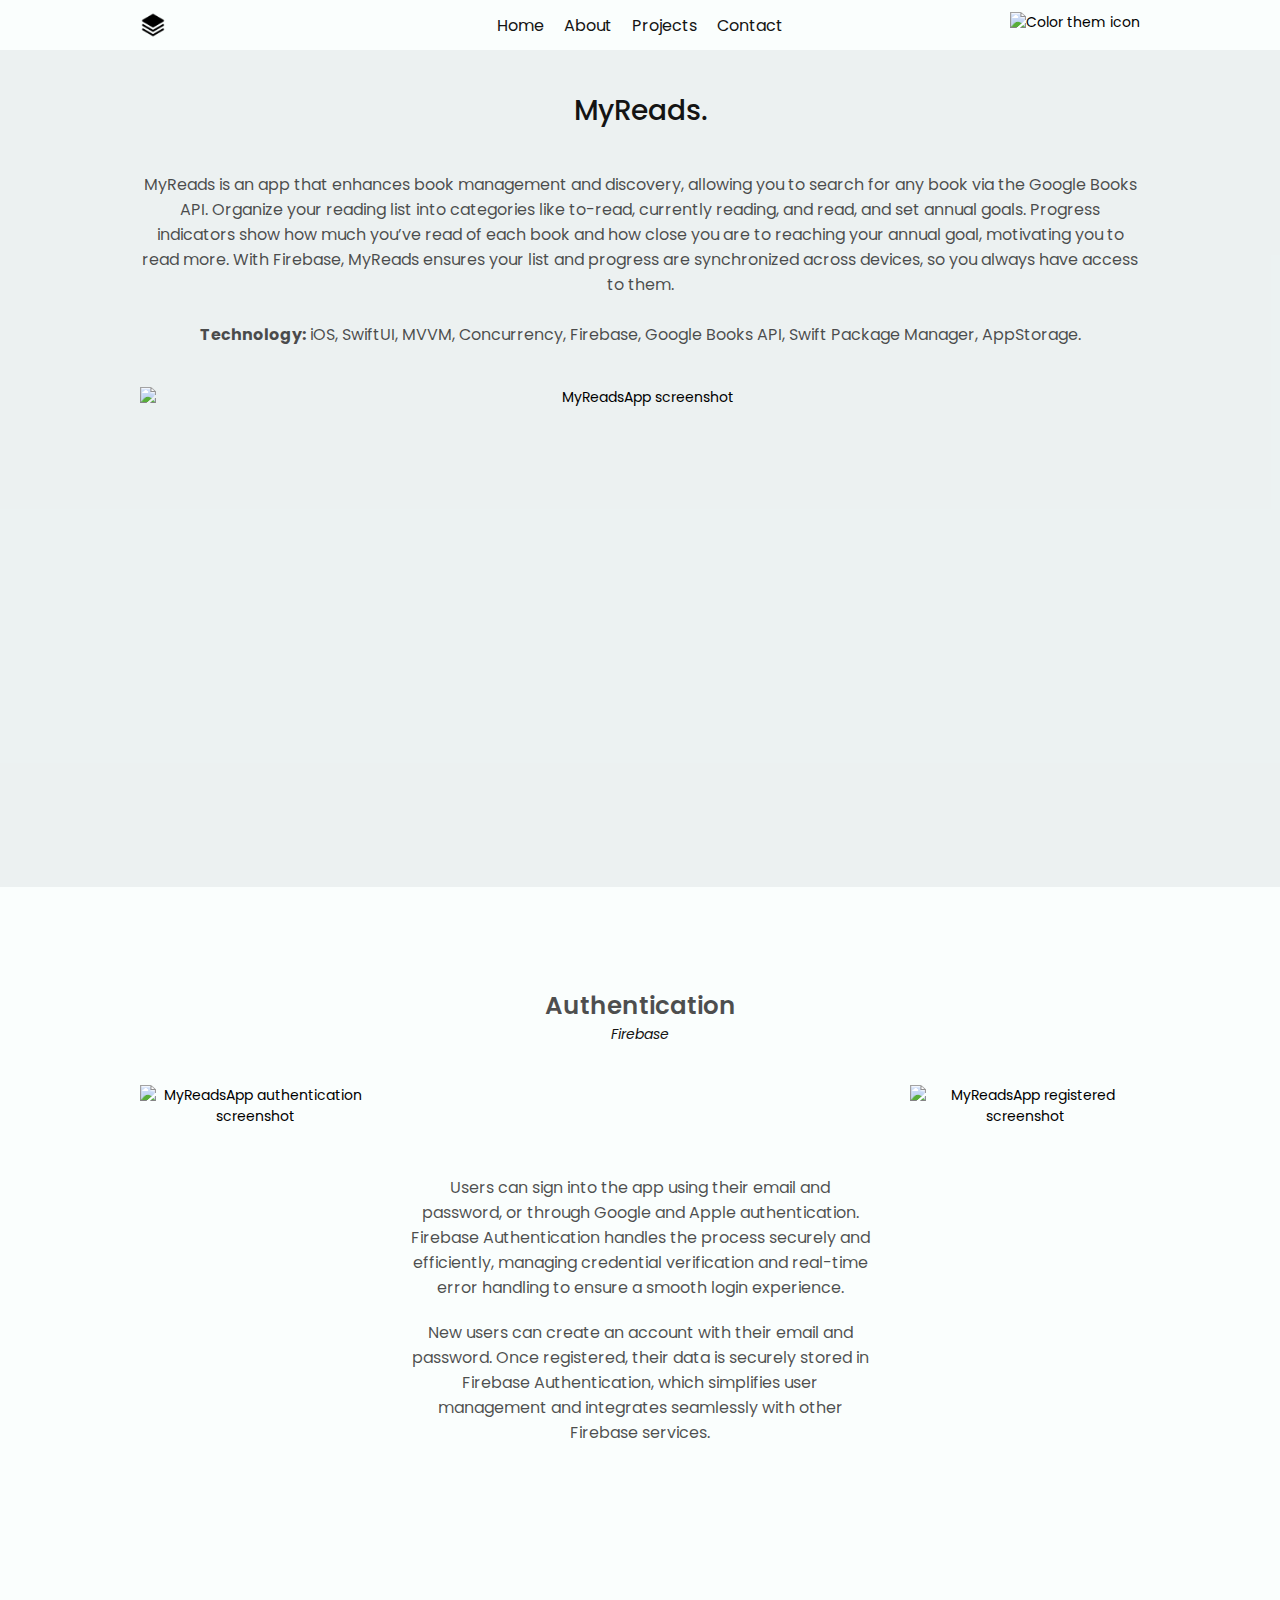
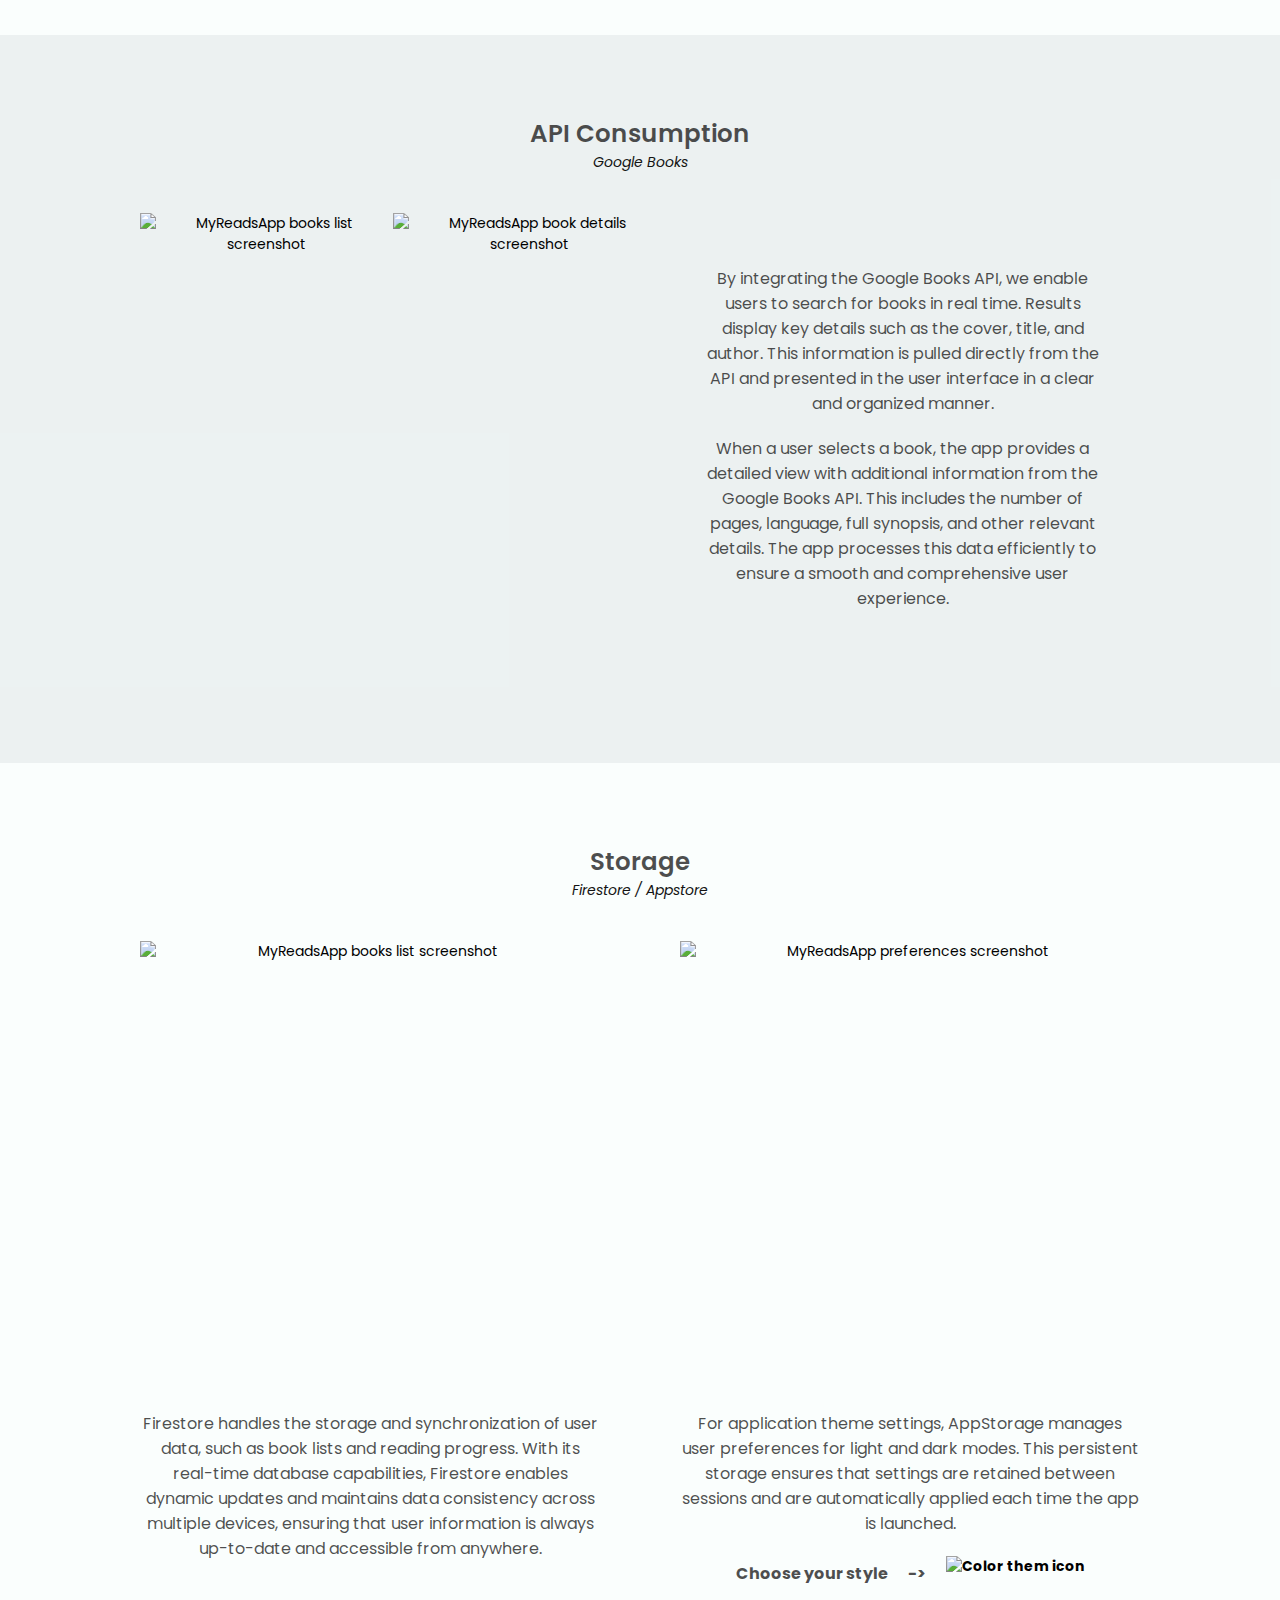
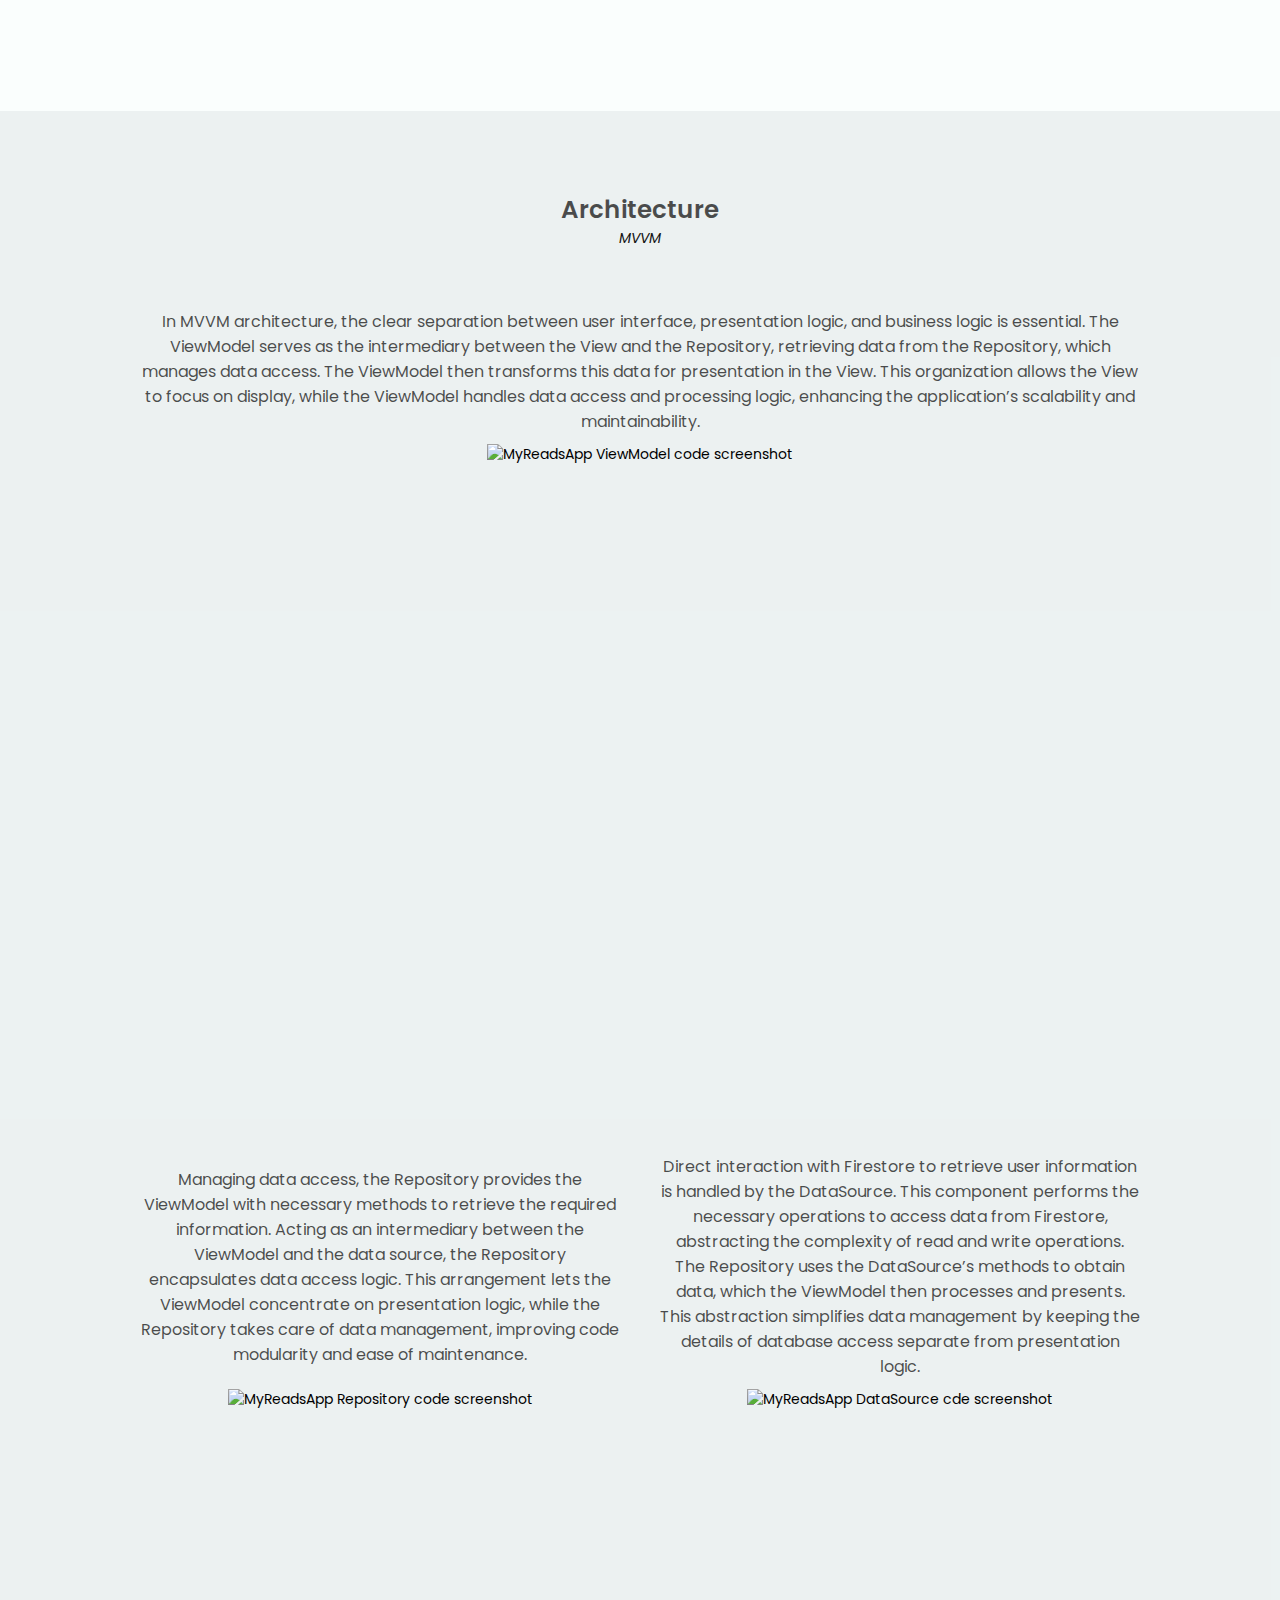
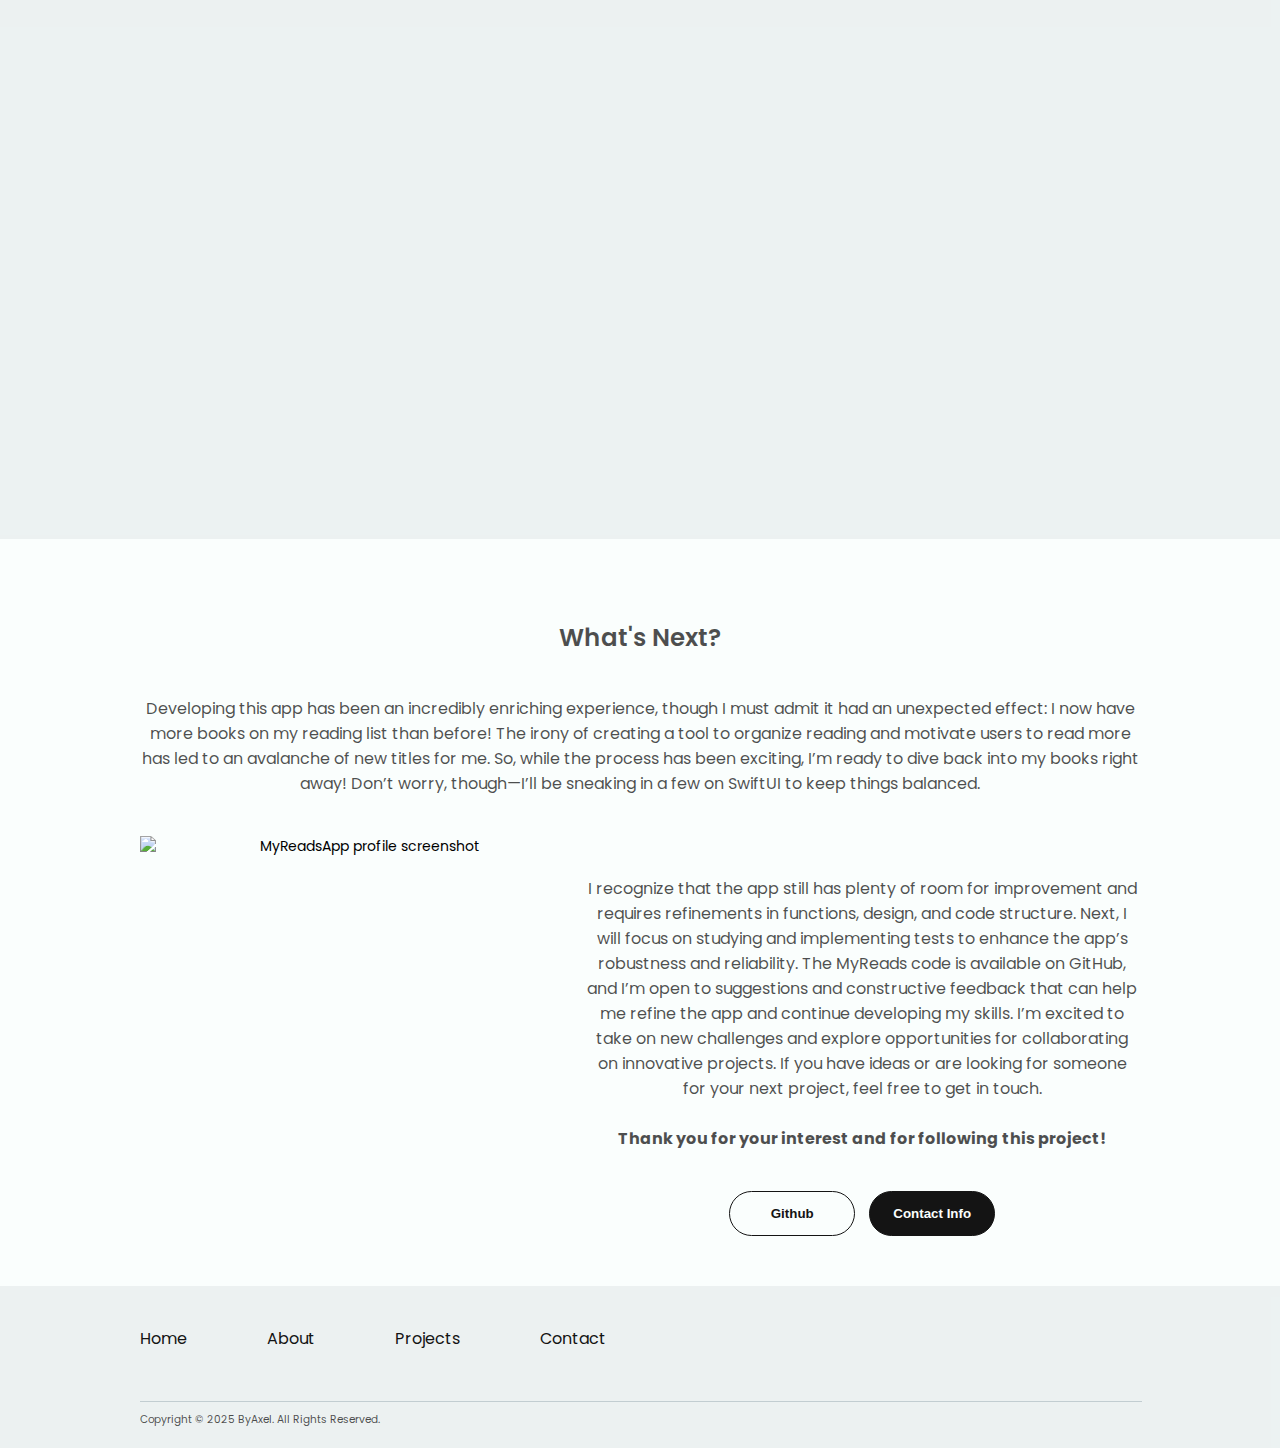
==== commit 28acd511: "update github links" ====
--- a/myreadsapp/index.html
+++ b/myreadsapp/index.html
@@ -413,7 +413,7 @@
               </p>
             </div>
             <div class="btn-container">
-              <button class="btn btn-color-2" onclick="window.open('https://github.com/alvrzaxel/MyReadsApp')">
+              <button class="btn btn-color-2" onclick="window.open('https://github.com/byaxel/MyReadsApp/')">
                 Github
               </button>
               <button class="btn btn-color-1" onclick="location.href='/#contact'">
@@ -439,14 +439,13 @@
       </div>
       <div class="legal">
         <hr>
-        <p>Copyright &#169; 2024 Axel Álvarez Santos. All Rights Reserved.</p>
+        <p>Copyright &#169; 2025 ByAxel. All Rights Reserved.</p>
       </div>
     </div>
   </footer>
 
   <!-- Script -->
   <script src="../js/script.js"></script>
-  <script src="../js/analytics.js"></script>
 </body>
 
 </html>